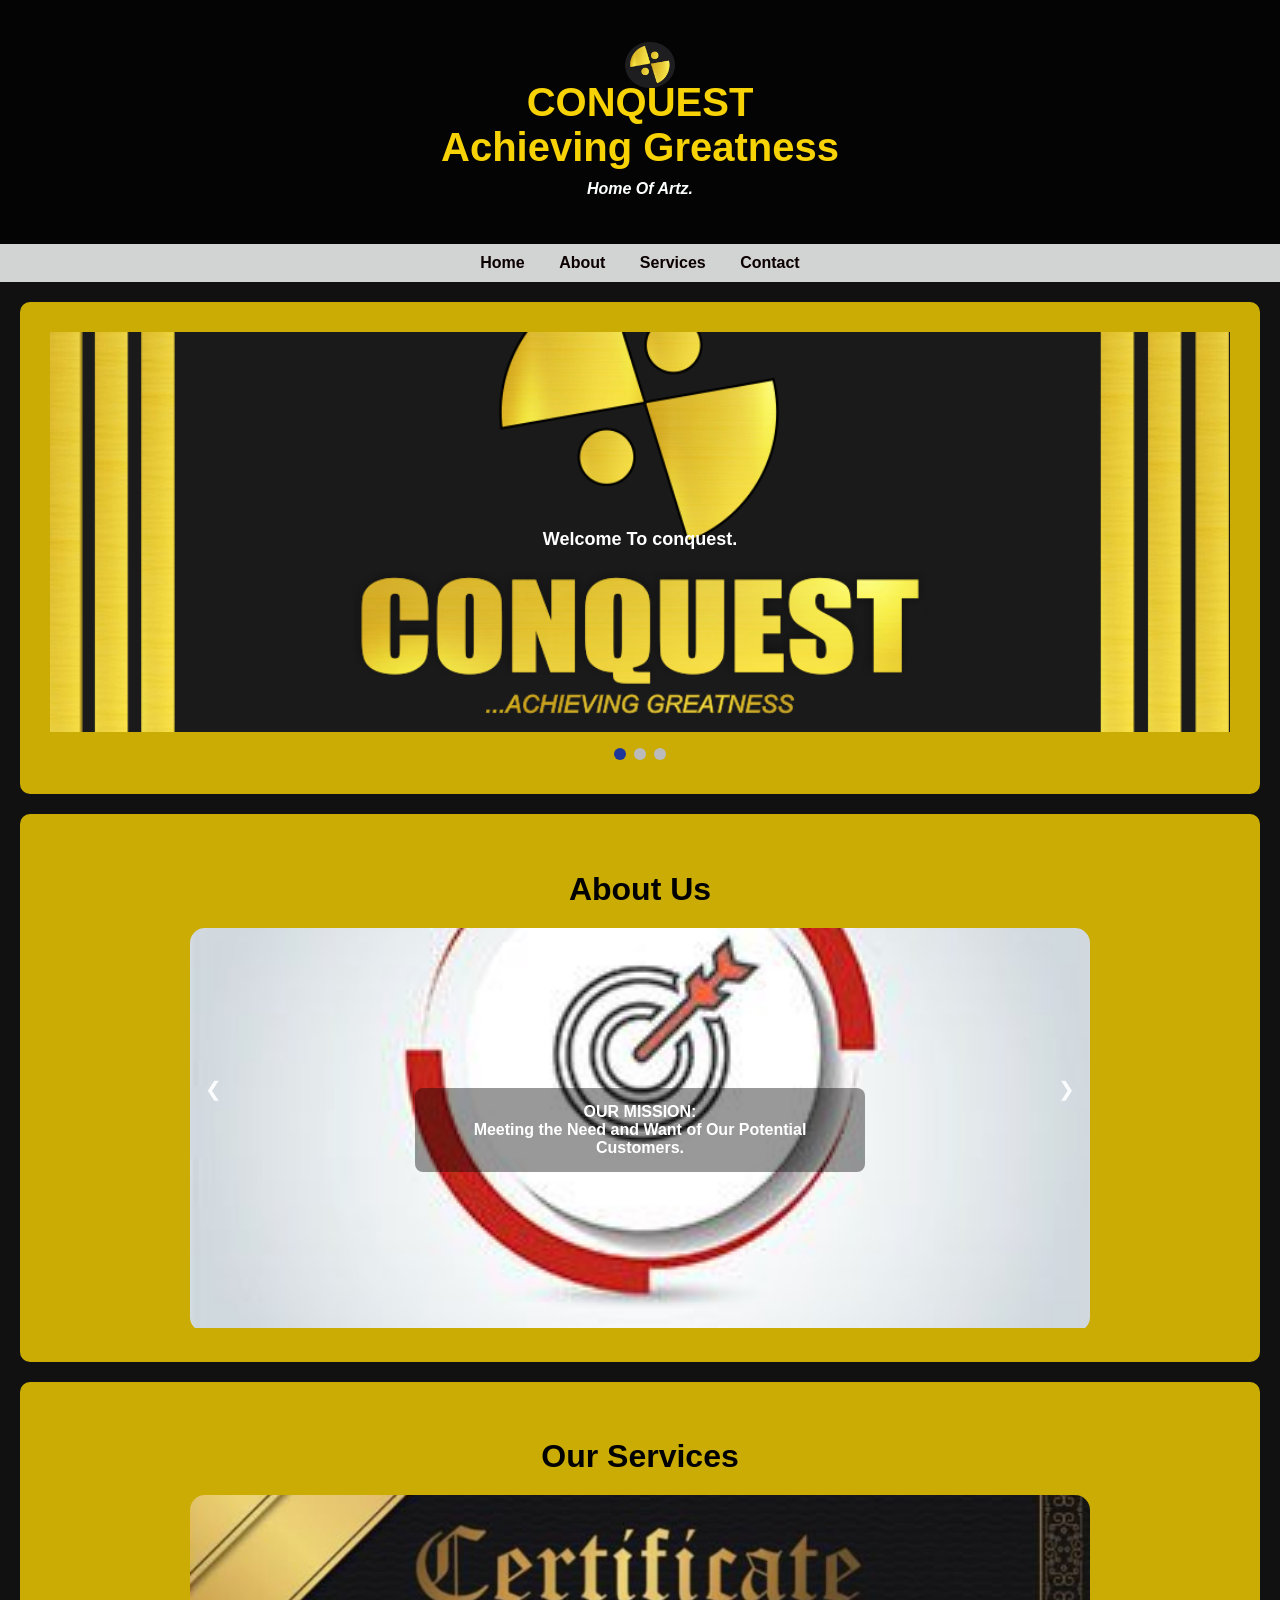
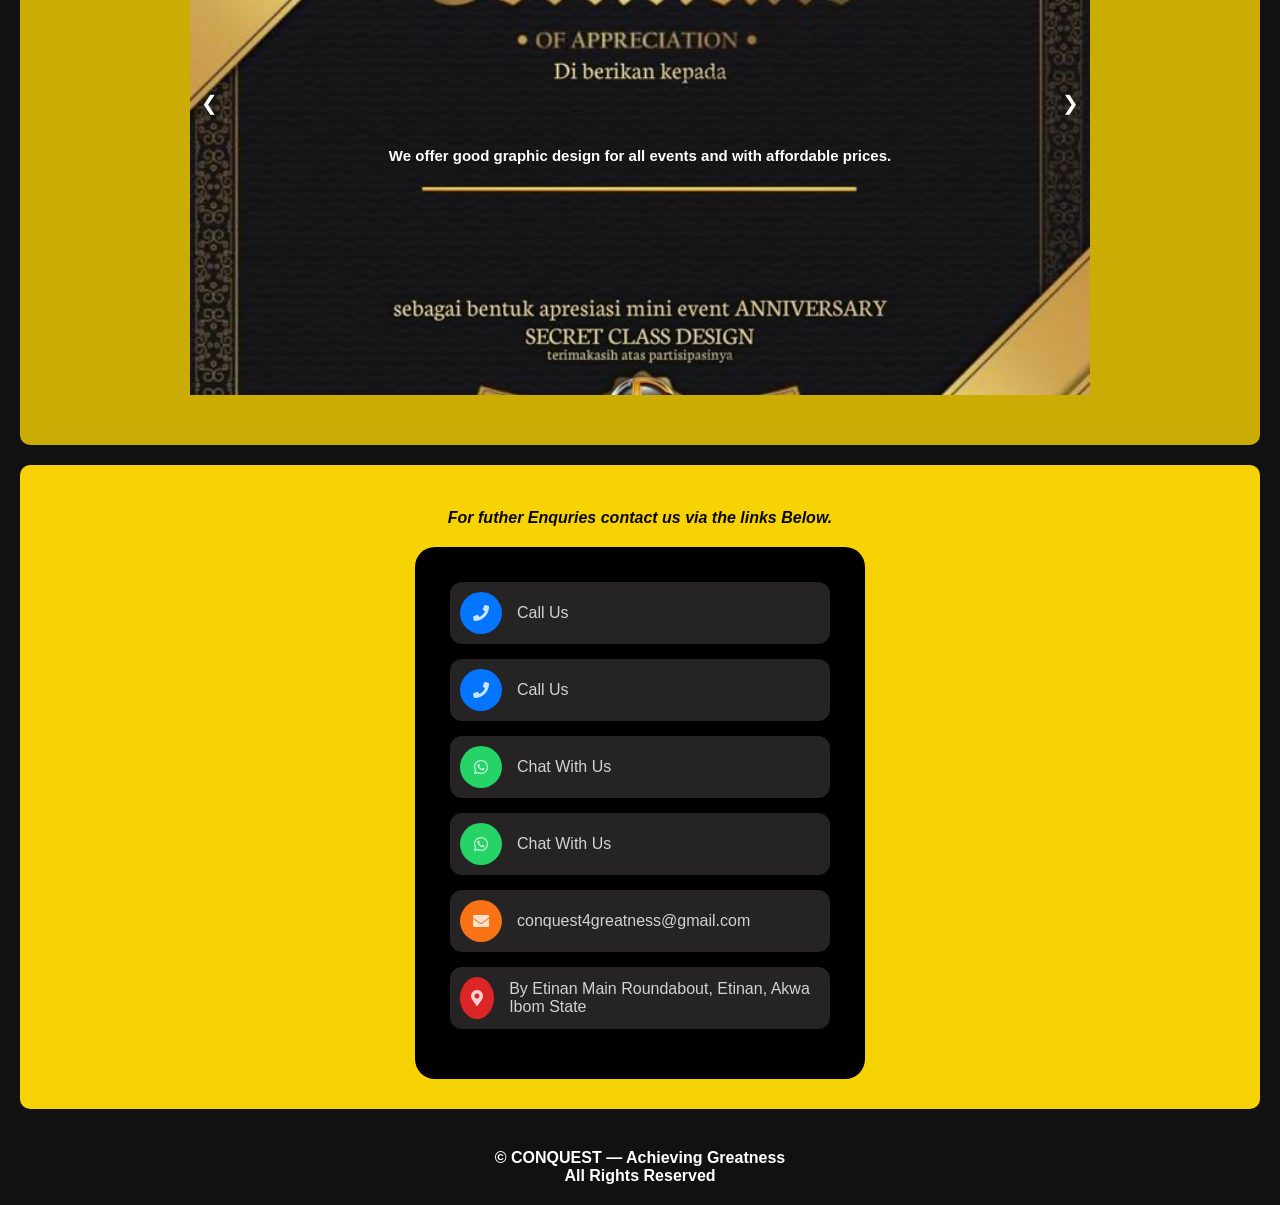
==== index.html @ d455fc23 "Add files via upload" ====
<!DOCTYPE html>
<html lang="en">
<head>
<meta charset="UTF-8">
<meta name="viewport" content="width=device-width, initial-scale=1.0">
<title>CONQUEST-Achieving Greatness</title>

<link rel="stylesheet" href="https://cdnjs.cloudflare.com/ajax/libs/font-awesome/5.15.3/css/all.min.css">

<style>
/* ===== GLOBAL ===== */
* { box-sizing: border-box; }
body {
    margin: 0;
    font-family: Arial, rounded, sans-serif;
    background-color: rgb(18, 17, 17);
    color: #ffffff;
    scroll-behavior: smooth;
    lighting-color: #fdfefe;
}

/* ===== HEADER ===== */
.header {
    background-color: #040404;
    color: rgb(247, 210, 5);
    padding: 30px 15px;
    text-align: center;
    position: relative;
}
.header h1 { font-size: 40px; font-weight: 900; margin: 0; }
.header p { font-size: medium; font-weight: 600; margin-top: 10px;font-style: italic; color: #feffff; }
.logo-link { position: relative; top: 12px; left: 10px; }
.logo { width: 50px; cursor: pointer; }

/* ===== NAV ===== */
nav {
    background-color: #fcfdfdd2;
    padding: 10px;
    text-align: center;
    position: sticky;
    top: 0;
    z-index: 999;
}
nav a {
    color: rgb(12, 1, 1);
    margin: 0 15px;
    text-decoration: none;
    font-weight: bolder;
}
nav a:hover { text-decoration: underline; }

/* ===== SECTIONS ===== */
section { padding: 30px; background: rgb(202, 172, 4); margin: 20px; border-radius: 10px; }
h2 { font-size: 32px; font-weight: 800; color: #000000; margin-bottom: 20px; text-align: center; }

/* ===== HOME SLIDER ===== */
.home-slider { position: relative; max-width: 100%; margin: 0 auto; }
.slide { display: none; position: relative; }
.slide.active { display: block; }
.slide img { width: 100%; height: 400px; object-fit: cover; }
.overlay-text {
    position: absolute;
    top: 50%;
    left: 50%;
    transform: translate(-50%, -50%);
    color: rgb(252, 248, 248);
    text-align: center;
    background: rgba(38, 37, 37, 0.472);
    padding: 15px 25px;
    border-radius: 8px;
    font-family: Arial, Helvetica, sans-serif
}
.overlay-text h2 { font-size: 36px; font-weight: 800; margin-bottom: 8px; }
.overlay-text p { font-size: 50px; font-weight: 800; margin-bottom: 8px; }
.home-dots { text-align: center; margin-top: 10px; }

/* ===== ABOUT SLIDER ===== */
.about-slider { max-width: 900px; margin: auto; overflow: hidden; border-radius: 15px; position: relative; }
.about-slide { display: none; position: relative; }
.about-slide.active { display: block; }
.about-slide img { width: 100%; height: 400px; object-fit: cover; }
.about-slide .overlay-text {
    font-size: medium;
    font-weight: 800;
    color: white;
    text-align: center;
    position: absolute;
    top: 50%;
    left: 50%;
    transform: translate(-50%, -50%);
    background: rgba(0,0,0,0.4);
    padding: 15px 25px;
    border-radius: 8px;
}   
.overlay-text h2 { font-size: 20px; font-weight: 600; margin-bottom: 8px; }
.about-prev, .about-next {
    position: absolute;
    top: 40%;
    transform: translateY(-50%);
    font-size: 20px;
    color: rgb(251, 252, 253);
    background: rgba(0, 0, 0, 0);
    padding: 5px 10px;
    border-radius: 50%;
    cursor: pointer;
    user-select: none;
}
.about-prev { left: 5px; }
.about-next { right: 5px; }

/* ===== SERVICES ===== */
.services-section { max-width: 900px; margin: auto; text-align: center; position: relative; }
.service-card { display: none; position: relative; border-radius: 15px; overflow: hidden; margin: auto; }
.service-card.active { display: block; }
.service-card img,
.service-card video { width: 100%; height: 500px; object-fit: cover; }
.service-card h3 {
    position: absolute;
    inset: 0;
    display: flex;
    align-items: center;
    justify-content: center;
    background: rgba(79, 77, 77, 0);
    color: rgb(255, 255, 255);
    font-size: 15px;
}
.service-prev, .service-next {
    position: absolute;
    top: 40%;
    transform: translateY(-50%);
    font-size: 20px;
    color: rgb(255, 255, 255);
    background: rgba(0, 0, 0, 0.011);
    padding: 5px 10px;
    border-radius: 50%;
    cursor: pointer;
}
.service-prev { left: 1px; }
.service-next { right: 1px; }
.overlay-text {
    position: absolute;
    top: 50%;
    left: 50%;
    transform: translate(-50%, -50%);
    color: rgb(255, 255, 255);
    text-align: center;
    background: rgba(83, 81, 81, 0);
    padding: 10px 10px;
    border-radius: 8px;
    font-weight: bold;
}
.overlay-text h2 { font-size: 20px; font-weight: 600; margin-bottom: 8px; }
.overlay-text p { font-size: 18px; }

/* ===== CONTACT ===== */
.contact-section { background: rgb(247, 210, 5); }
.contact-card { max-width: 450px; margin: auto; background: #000000; padding: 35px; border-radius: 20px; }
.contact-item { display: flex; align-items: center; gap: 15px; padding: 10px; margin-bottom: 15px; border-radius: 12px; background: rgba(40, 38, 38, 0.924); color: #feffffcb; text-decoration: none; transition: 0.3s; }
.contact-item i { width: 42px; height: 42px; border-radius: 50%; display: flex; align-items: center; justify-content: center; background: #0475ff; }
.contact-item.whatsapp i { background: #25d366; }
.contact-item.email i { background: #f97316; }
.contact-item.location i { background: #dc2626; }
.contact-item:hover { transform: translateY(-3px); background: rgba(255, 255, 255, 0.188); }

/* ===== FOOTER ===== */
footer { text-align: center; padding: 20px; font-weight: bold; }
</style>
</head>
<body>

<header class="header" id="top">
    <a href="#top" class="logo-link"><img src="logo.jpeg" class="logo"></a>
    <h1>CONQUEST <br> Achieving Greatness</h1>
    <p>Home Of Artz. </p>
</header>

<nav>
    <a href="#home">Home</a>
    <a href="#about">About</a>
    <a href="#services">Services</a>
    <a href="#contact">Contact</a>
</nav>

<!-- HOME -->
<section id="home">
    <div class="home-slider">
        <div class="slide active">
            <img src="home1.png">
            <div class="overlay-text"><h2></h2><p>Welcome To conquest.</p></div>
        </div>
        <div class="slide">
            <img src="home2.jpg">
            <div class="overlay-text"><h2></h2><p>A One Stop Site for Artz.</p></div>
        </div>
        <div class="slide">
            <img src="home31.jpg">
            <div class="overlay-text"><h2></h2><p>Your Satisfaction Is Our Priority.</p></div>
        </div>
        <div class="home-dots"></div>
    </div>
</section>

<!-- ABOUT -->
<section id="about">
    <h2>About Us</h2>
    <div class="about-slider">
        <div class="about-slide active"><img src="neee.jpg"><div class="overlay-text">OUR MISSION: <br>Meeting the Need and Want of Our Potential Customers.</div> </div>
        <div class="about-slide"><img src="meee.jpg"><div class="overlay-text">OUR VISION: <br> To Provide The Best Customer Service Possible And to Deliver An Unmatched Service In The Best Possible Way.</div></div>
        <div class="about-prev">&#10094;</div>
        <div class="about-next">&#10095;</div>
    </div>
</section>

<!-- SERVICES -->
<section id="services">
    <h2>Our Services</h2>
    <div class="services-section">
        <div class="service-card active"><img src="service1.jpg"><h3>We offer good graphic design for all events and with affordable prices.</h3><p></p></div>
        <div class="service-card"><img src="service2.jpg"><h3>Professional & Exceptional Picture Framing of all Sizes.</h3><p></p></div>
        <div class="service-card"><img src="service31.jpg"><h3>Quality and Top Notch Artz of various Types. </h3><p></p></div>
        <div class="service-card"><img src="about2.jpg"><h3>Good Home Design-Friendly Windows Blinds.</h3><p></p></div>
        <div class="service-card"><img src="service5.jpg"><h3>We also Offer Printing Services of Different Kinds.</h3></div>
        <div class="service-prev">&#10094;</div>
        <div class="service-next">&#10095;</div>
    </div>
</section>

<!-- CONTACT -->
<section id="contact" class="contact-section">
    <h2 style="color:rgb(10, 10, 10);font-style: italic;font-size: medium;">For futher Enquries contact us via the links Below.</h2>
    <div class="contact-card">
        <a href="tel:09131522875" class="contact-item"><i class="fas fa-phone"></i> Call Us</a>
        <a href="tel:08165174497" class="contact-item"><i class="fas fa-phone"></i> Call Us</a>
        <a href="https://wa.me/2347044505593" class="contact-item whatsapp"><i class="fab fa-whatsapp"></i> Chat With Us</a>
        <a href="https://wa.me/2349034731765" class="contact-item whatsapp"><i class="fab fa-whatsapp"></i> Chat With Us</a>
        <a href="mailto:conquest4greatness@gmail.com" class="contact-item email"><i class="fas fa-envelope"></i> conquest4greatness@gmail.com</a>
        <div class="contact-item location"><i class="fas fa-map-marker-alt"></i> By Etinan Main Roundabout, Etinan, Akwa Ibom State</div>
    </div>
</section>

<footer>
    &copy; CONQUEST — Achieving Greatness<br> All Rights Reserved </br>
</footer>

<script>
/* ===== HOME SLIDER ===== */
let homeIndex = 0;
const homeSlides = document.querySelectorAll(".home-slider .slide");
const homeDotsBox = document.querySelector(".home-dots");

homeSlides.forEach((_, i) => {
    const dot = document.createElement("span");
    dot.style.height = "12px";
    dot.style.width = "12px";
    dot.style.margin = "0 4px";
    dot.style.background = "#bbb";
    dot.style.borderRadius = "50%";
    dot.style.display = "inline-block";
    dot.style.cursor = "pointer";
    dot.onclick = () => showHomeSlide(i);
    homeDotsBox.appendChild(dot);
});

const homeDots = homeDotsBox.children;

function showHomeSlide(i) {
    homeSlides.forEach(s => s.classList.remove("active"));
    [...homeDots].forEach(d => d.style.background = "#bbb");
    homeSlides[i].classList.add("active");
    homeDots[i].style.background = "#1e3799";
    homeIndex = i;
}
function autoHomeSlide() { homeIndex = (homeIndex + 1) % homeSlides.length; showHomeSlide(homeIndex); }
setInterval(autoHomeSlide, 5000);
showHomeSlide(0);

/* ===== ABOUT SLIDER ===== */
let aboutIndex = 0;
const aboutSlides = document.querySelectorAll(".about-slide");
function showAboutSlide(i) {
    aboutSlides.forEach(slide => slide.classList.remove("active"));
    aboutSlides[i].classList.add("active");
    aboutIndex = i;
}
document.querySelector(".about-prev").onclick = () => showAboutSlide((aboutIndex - 1 + aboutSlides.length) % aboutSlides.length);
document.querySelector(".about-next").onclick = () => showAboutSlide((aboutIndex + 1) % aboutSlides.length);

/* ===== SERVICES MANUAL CAROUSEL ===== */
let serviceIndex = 0;
const services = document.querySelectorAll(".service-card");
function showService(i) {
    services.forEach(s => s.classList.remove("active"));
    services[i].classList.add("active");
    serviceIndex = i;
}
document.querySelector(".service-prev").onclick = () => showService((serviceIndex - 1 + services.length) % services.length);
document.querySelector(".service-next").onclick = () => showService((serviceIndex + 1) % services.length);
</script>

</body>
</html>
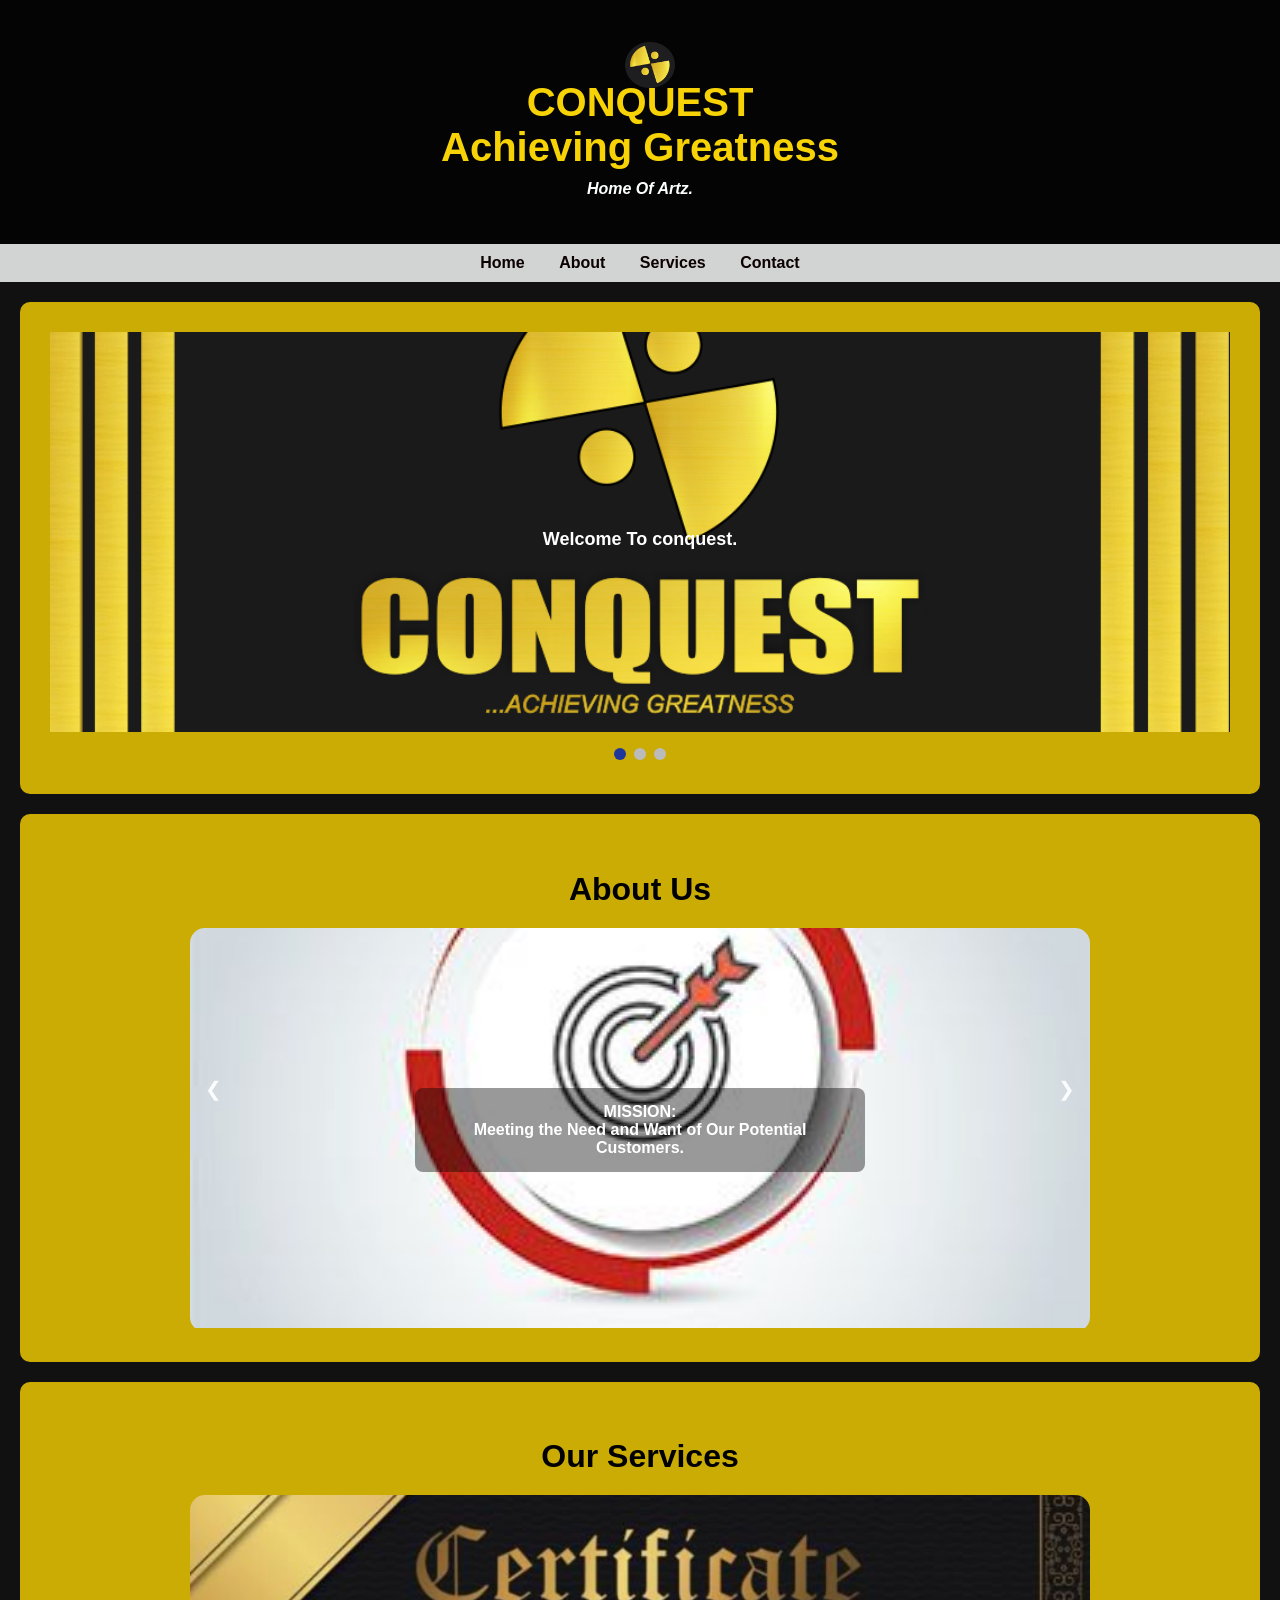
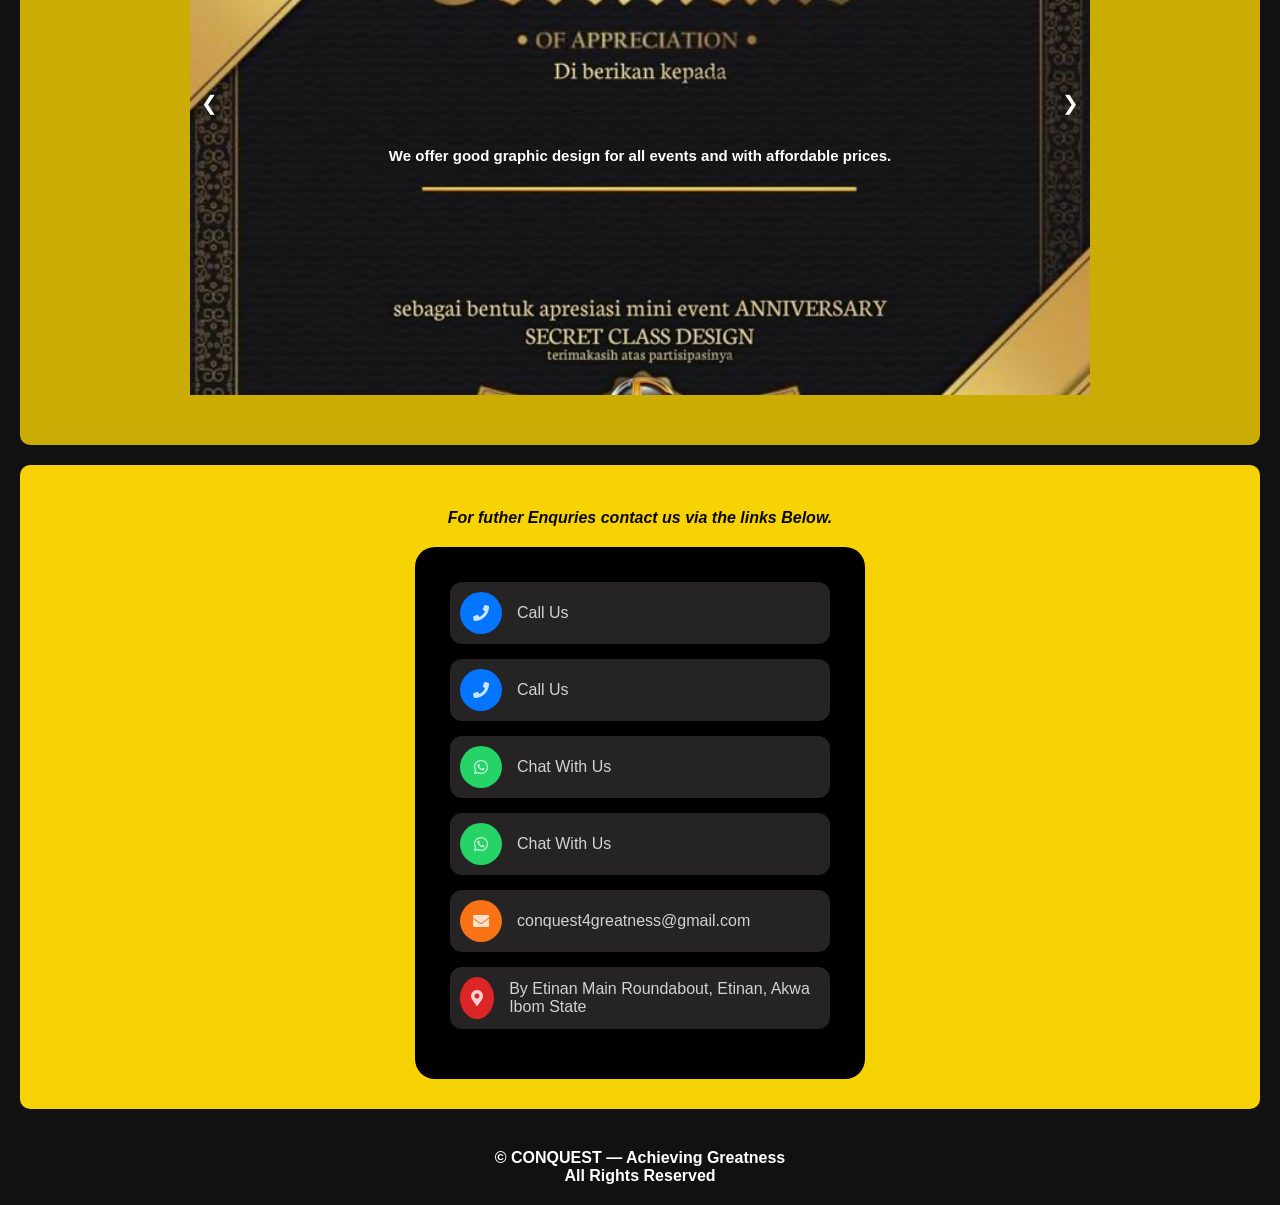
==== commit 1dcdd3e1: "Add files via upload" ====
--- a/index.html
+++ b/index.html
@@ -3,7 +3,9 @@
 <head>
 <meta charset="UTF-8">
 <meta name="viewport" content="width=device-width, initial-scale=1.0">
-<title>CONQUEST-Achieving Greatness</title>
+<title>CONQUEST Artz & Design – Graphic Design, Printing & Framing in Etinan</title>
+<meta name="description" content="CONQUEST – Achieving Greatness is a creative art and design brand in Etinan, Akwa Ibom State, offering graphic design, printing, picture framing, artz and window blinds services.">
+<meta name="keywords" content="Conquest Artz, graphic design Etinan, printing services Akwa Ibom, picture framing Nigeria, art design Etinan ">
 
 <link rel="stylesheet" href="https://cdnjs.cloudflare.com/ajax/libs/font-awesome/5.15.3/css/all.min.css">
 
@@ -170,7 +172,7 @@
 
 <header class="header" id="top">
     <a href="#top" class="logo-link"><img src="logo.jpeg" class="logo"></a>
-    <h1>CONQUEST <br> Achieving Greatness</h1>
+    <h1>CONQUEST<br>Achieving Greatness </br></h1>
     <p>Home Of Artz. </p>
 </header>
 
@@ -185,15 +187,15 @@
 <section id="home">
     <div class="home-slider">
         <div class="slide active">
-            <img src="home1.png">
+            <img src="home1.png" alt="Welcome To Conquest">
             <div class="overlay-text"><h2></h2><p>Welcome To conquest.</p></div>
         </div>
         <div class="slide">
-            <img src="home2.jpg">
+            <img src="home2.jpg" alt="Conquest Artz in Etinan, Akwa ibom State">
             <div class="overlay-text"><h2></h2><p>A One Stop Site for Artz.</p></div>
         </div>
         <div class="slide">
-            <img src="home31.jpg">
+            <img src="home31.jpg" alt="Home of Exceptionalism And Perfectionalism">
             <div class="overlay-text"><h2></h2><p>Your Satisfaction Is Our Priority.</p></div>
         </div>
         <div class="home-dots"></div>
@@ -204,8 +206,8 @@
 <section id="about">
     <h2>About Us</h2>
     <div class="about-slider">
-        <div class="about-slide active"><img src="neee.jpg"><div class="overlay-text">OUR MISSION: <br>Meeting the Need and Want of Our Potential Customers.</div> </div>
-        <div class="about-slide"><img src="meee.jpg"><div class="overlay-text">OUR VISION: <br> To Provide The Best Customer Service Possible And to Deliver An Unmatched Service In The Best Possible Way.</div></div>
+        <div class="about-slide active"><img src="neee.jpg" alt="Our MISSION"><div class="overlay-text">MISSION: <br>Meeting the Need and Want of Our Potential Customers.</div> </div>
+        <div class="about-slide"><img src="meee.jpg" alt="Our VISION"><div class="overlay-text">VISION: <br> To Provide The Best Customer Service Possible And to Deliver An Unmatched Service In The Best Possible Way.</div></div>
         <div class="about-prev">&#10094;</div>
         <div class="about-next">&#10095;</div>
     </div>
@@ -215,11 +217,11 @@
 <section id="services">
     <h2>Our Services</h2>
     <div class="services-section">
-        <div class="service-card active"><img src="service1.jpg"><h3>We offer good graphic design for all events and with affordable prices.</h3><p></p></div>
-        <div class="service-card"><img src="service2.jpg"><h3>Professional & Exceptional Picture Framing of all Sizes.</h3><p></p></div>
-        <div class="service-card"><img src="service31.jpg"><h3>Quality and Top Notch Artz of various Types. </h3><p></p></div>
-        <div class="service-card"><img src="about2.jpg"><h3>Good Home Design-Friendly Windows Blinds.</h3><p></p></div>
-        <div class="service-card"><img src="service5.jpg"><h3>We also Offer Printing Services of Different Kinds.</h3></div>
+        <div class="service-card active"><img src="service1.jpg" alt="Graphic Design of High Class"><h3>We offer good graphic design for all events and with affordable prices.</h3><p></p></div>
+        <div class="service-card"><img src="service2.jpg" alt="Quality Picture Framing"><h3>Professional & Exceptional Picture Framing of all Sizes.</h3><p></p></div>
+        <div class="service-card"><img src="service31.jpg" alt="Artz of Various Types"><h3>Quality and Top Notch Artz of various Types. </h3><p></p></div>
+        <div class="service-card"><img src="about2.jpg" alt="Good Window Blinds Design"><h3>Good Home Design-Friendly Windows Blinds.</h3><p></p></div>
+        <div class="service-card"><img src="service5.jpg" alt="Various Printing Services"><h3>We also Offer Printing Services of Different Kinds.</h3></div>
         <div class="service-prev">&#10094;</div>
         <div class="service-next">&#10095;</div>
     </div>
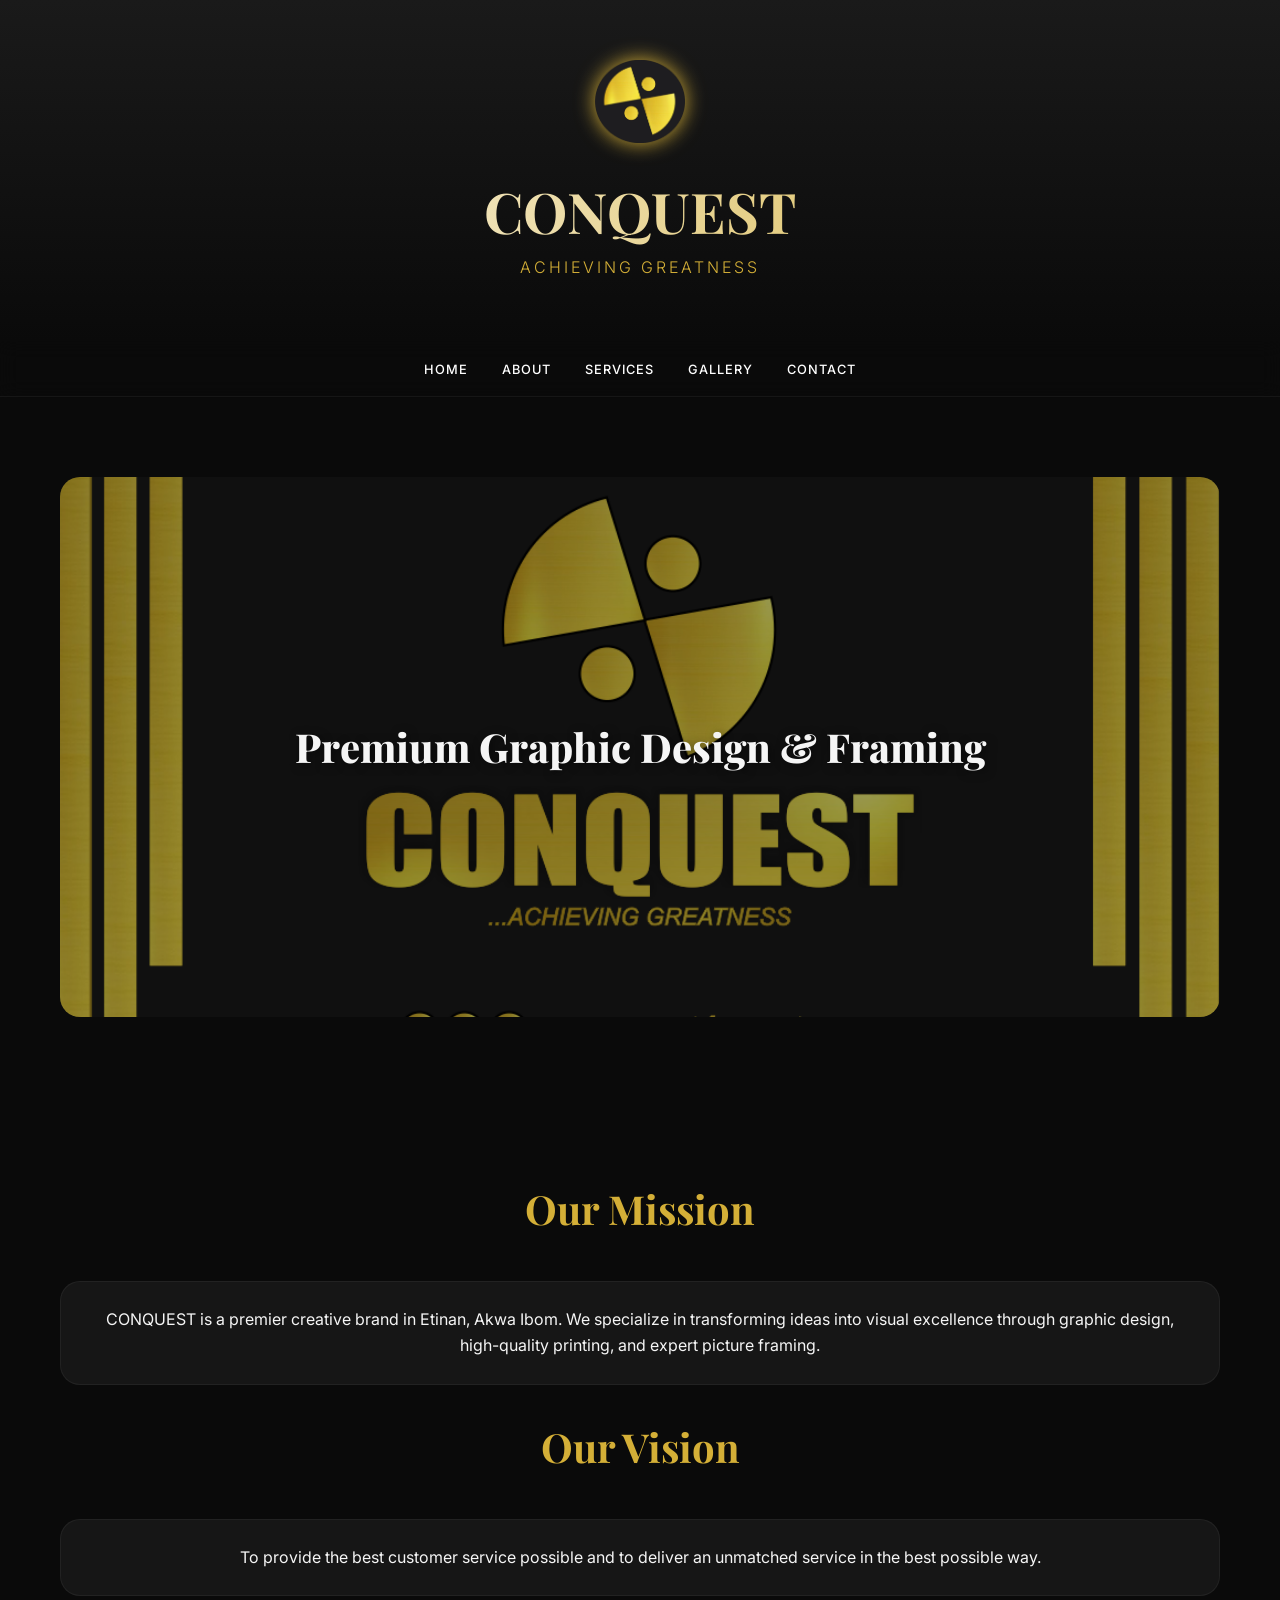
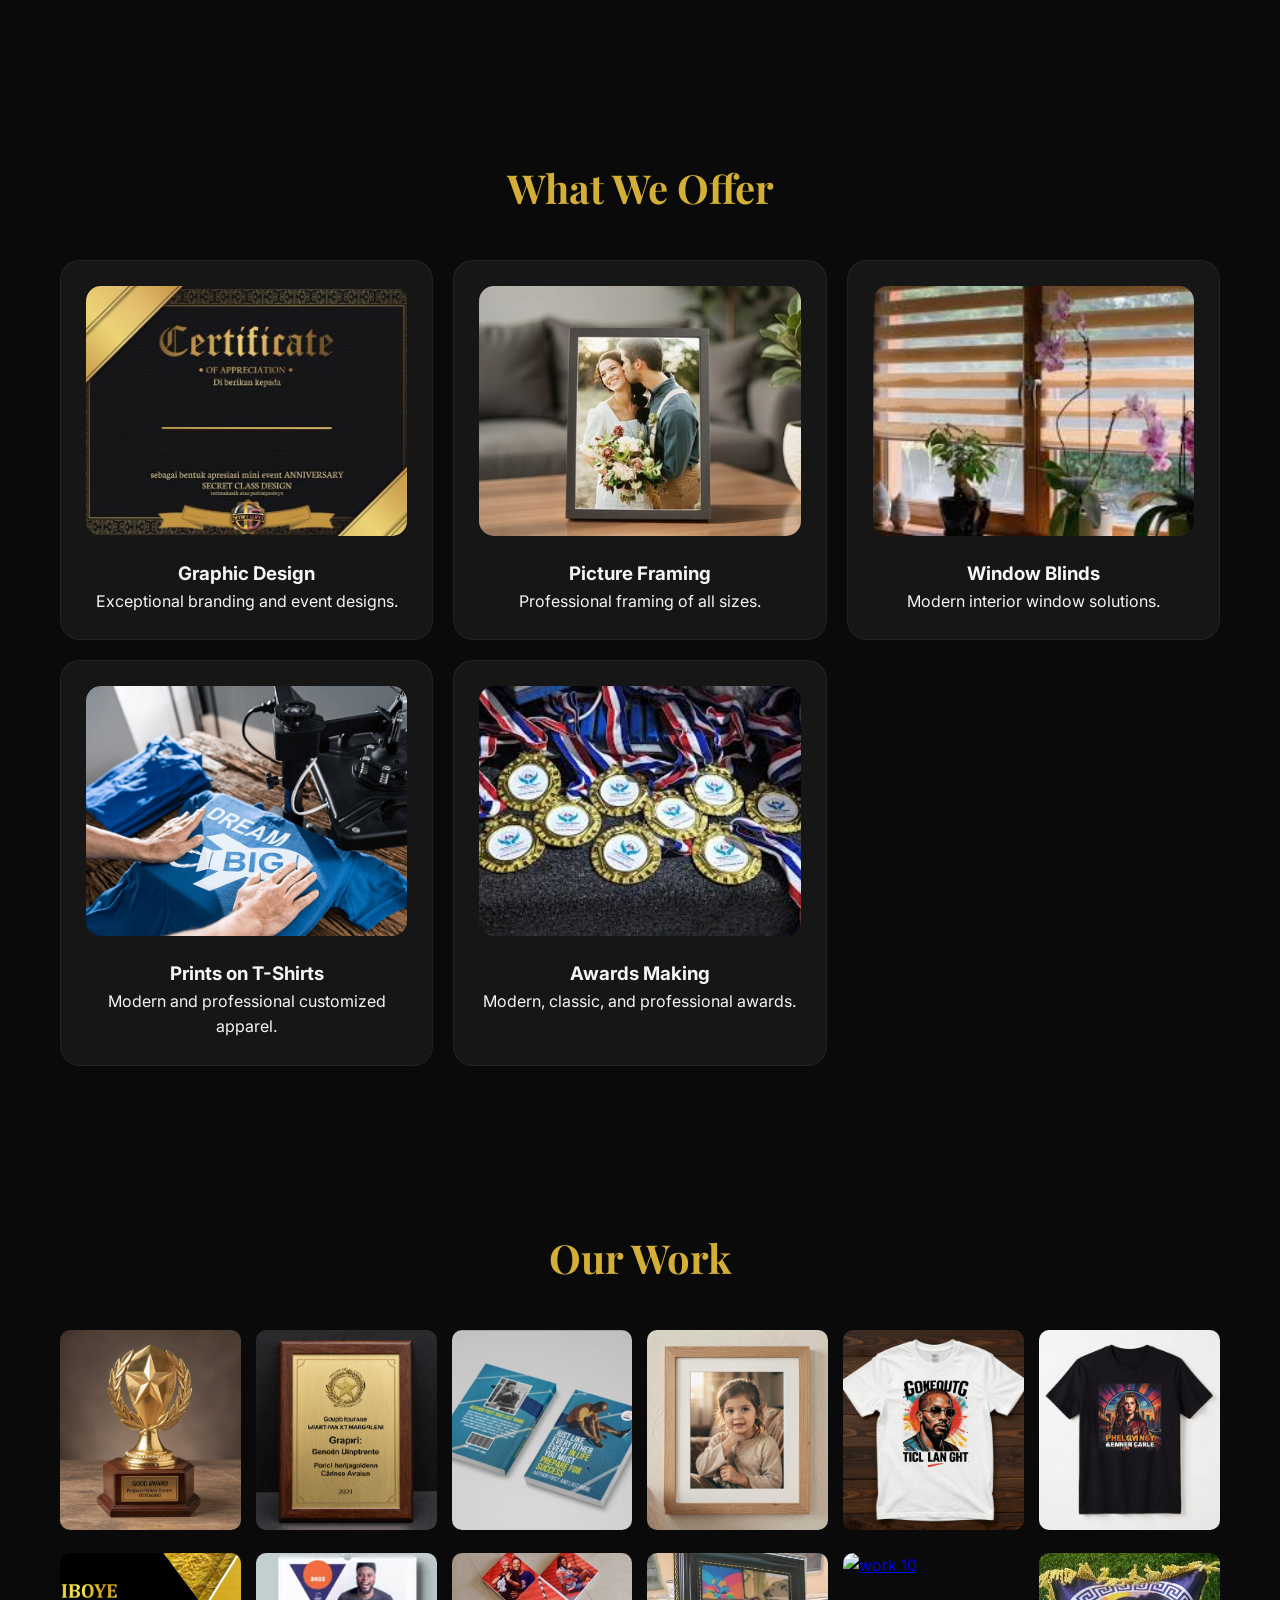
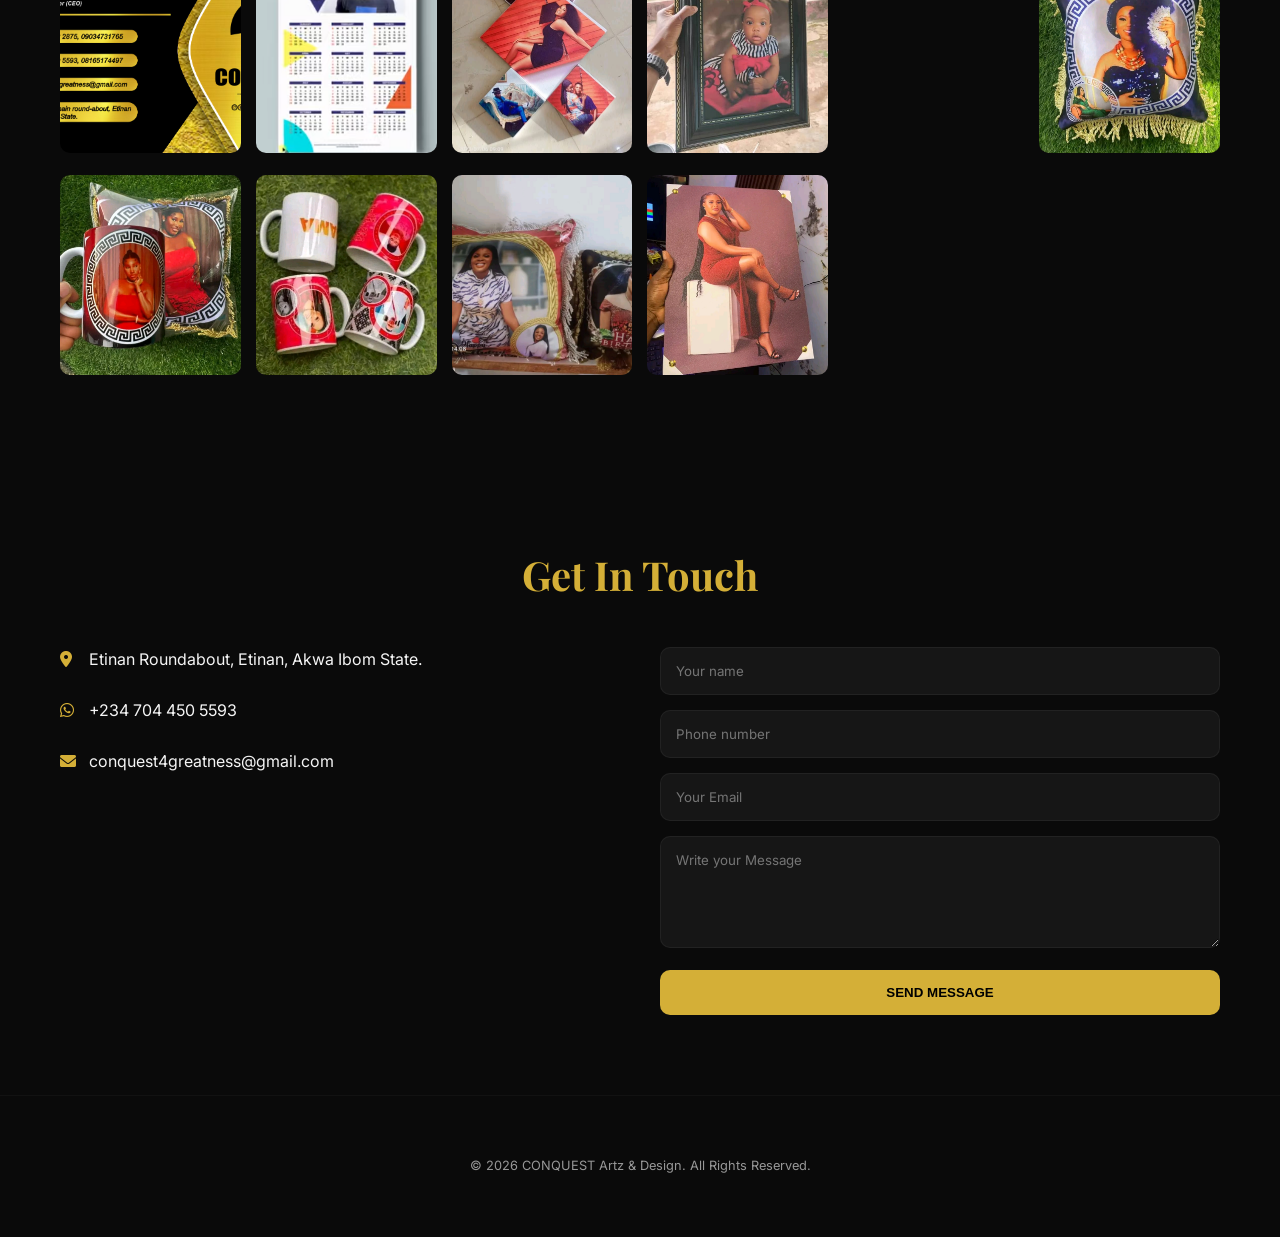
==== commit d3a508b4: "Add files via upload" ====
--- a/index.html
+++ b/index.html
@@ -1,303 +1,235 @@
 <!DOCTYPE html>
 <html lang="en">
 <head>
-<meta charset="UTF-8">
-<meta name="viewport" content="width=device-width, initial-scale=1.0">
-<title>CONQUEST Artz & Design – Graphic Design, Printing & Framing in Etinan</title>
-<meta name="description" content="CONQUEST – Achieving Greatness is a creative art and design brand in Etinan, Akwa Ibom State, offering graphic design, printing, picture framing, artz and window blinds services.">
-<meta name="keywords" content="Conquest Artz, graphic design Etinan, printing services Akwa Ibom, picture framing Nigeria, art design Etinan ">
-
-<link rel="stylesheet" href="https://cdnjs.cloudflare.com/ajax/libs/font-awesome/5.15.3/css/all.min.css">
-
-<style>
-/* ===== GLOBAL ===== */
-* { box-sizing: border-box; }
-body {
-    margin: 0;
-    font-family: Arial, rounded, sans-serif;
-    background-color: rgb(18, 17, 17);
-    color: #ffffff;
-    scroll-behavior: smooth;
-    lighting-color: #fdfefe;
-}
-
-/* ===== HEADER ===== */
-.header {
-    background-color: #040404;
-    color: rgb(247, 210, 5);
-    padding: 30px 15px;
-    text-align: center;
-    position: relative;
-}
-.header h1 { font-size: 40px; font-weight: 900; margin: 0; }
-.header p { font-size: medium; font-weight: 600; margin-top: 10px;font-style: italic; color: #feffff; }
-.logo-link { position: relative; top: 12px; left: 10px; }
-.logo { width: 50px; cursor: pointer; }
-
-/* ===== NAV ===== */
-nav {
-    background-color: #fcfdfdd2;
-    padding: 10px;
-    text-align: center;
-    position: sticky;
-    top: 0;
-    z-index: 999;
-}
-nav a {
-    color: rgb(12, 1, 1);
-    margin: 0 15px;
-    text-decoration: none;
-    font-weight: bolder;
-}
-nav a:hover { text-decoration: underline; }
-
-/* ===== SECTIONS ===== */
-section { padding: 30px; background: rgb(202, 172, 4); margin: 20px; border-radius: 10px; }
-h2 { font-size: 32px; font-weight: 800; color: #000000; margin-bottom: 20px; text-align: center; }
-
-/* ===== HOME SLIDER ===== */
-.home-slider { position: relative; max-width: 100%; margin: 0 auto; }
-.slide { display: none; position: relative; }
-.slide.active { display: block; }
-.slide img { width: 100%; height: 400px; object-fit: cover; }
-.overlay-text {
-    position: absolute;
-    top: 50%;
-    left: 50%;
-    transform: translate(-50%, -50%);
-    color: rgb(252, 248, 248);
-    text-align: center;
-    background: rgba(38, 37, 37, 0.472);
-    padding: 15px 25px;
-    border-radius: 8px;
-    font-family: Arial, Helvetica, sans-serif
-}
-.overlay-text h2 { font-size: 36px; font-weight: 800; margin-bottom: 8px; }
-.overlay-text p { font-size: 50px; font-weight: 800; margin-bottom: 8px; }
-.home-dots { text-align: center; margin-top: 10px; }
-
-/* ===== ABOUT SLIDER ===== */
-.about-slider { max-width: 900px; margin: auto; overflow: hidden; border-radius: 15px; position: relative; }
-.about-slide { display: none; position: relative; }
-.about-slide.active { display: block; }
-.about-slide img { width: 100%; height: 400px; object-fit: cover; }
-.about-slide .overlay-text {
-    font-size: medium;
-    font-weight: 800;
-    color: white;
-    text-align: center;
-    position: absolute;
-    top: 50%;
-    left: 50%;
-    transform: translate(-50%, -50%);
-    background: rgba(0,0,0,0.4);
-    padding: 15px 25px;
-    border-radius: 8px;
-}   
-.overlay-text h2 { font-size: 20px; font-weight: 600; margin-bottom: 8px; }
-.about-prev, .about-next {
-    position: absolute;
-    top: 40%;
-    transform: translateY(-50%);
-    font-size: 20px;
-    color: rgb(251, 252, 253);
-    background: rgba(0, 0, 0, 0);
-    padding: 5px 10px;
-    border-radius: 50%;
-    cursor: pointer;
-    user-select: none;
-}
-.about-prev { left: 5px; }
-.about-next { right: 5px; }
-
-/* ===== SERVICES ===== */
-.services-section { max-width: 900px; margin: auto; text-align: center; position: relative; }
-.service-card { display: none; position: relative; border-radius: 15px; overflow: hidden; margin: auto; }
-.service-card.active { display: block; }
-.service-card img,
-.service-card video { width: 100%; height: 500px; object-fit: cover; }
-.service-card h3 {
-    position: absolute;
-    inset: 0;
-    display: flex;
-    align-items: center;
-    justify-content: center;
-    background: rgba(79, 77, 77, 0);
-    color: rgb(255, 255, 255);
-    font-size: 15px;
-}
-.service-prev, .service-next {
-    position: absolute;
-    top: 40%;
-    transform: translateY(-50%);
-    font-size: 20px;
-    color: rgb(255, 255, 255);
-    background: rgba(0, 0, 0, 0.011);
-    padding: 5px 10px;
-    border-radius: 50%;
-    cursor: pointer;
-}
-.service-prev { left: 1px; }
-.service-next { right: 1px; }
-.overlay-text {
-    position: absolute;
-    top: 50%;
-    left: 50%;
-    transform: translate(-50%, -50%);
-    color: rgb(255, 255, 255);
-    text-align: center;
-    background: rgba(83, 81, 81, 0);
-    padding: 10px 10px;
-    border-radius: 8px;
-    font-weight: bold;
-}
-.overlay-text h2 { font-size: 20px; font-weight: 600; margin-bottom: 8px; }
-.overlay-text p { font-size: 18px; }
-
-/* ===== CONTACT ===== */
-.contact-section { background: rgb(247, 210, 5); }
-.contact-card { max-width: 450px; margin: auto; background: #000000; padding: 35px; border-radius: 20px; }
-.contact-item { display: flex; align-items: center; gap: 15px; padding: 10px; margin-bottom: 15px; border-radius: 12px; background: rgba(40, 38, 38, 0.924); color: #feffffcb; text-decoration: none; transition: 0.3s; }
-.contact-item i { width: 42px; height: 42px; border-radius: 50%; display: flex; align-items: center; justify-content: center; background: #0475ff; }
-.contact-item.whatsapp i { background: #25d366; }
-.contact-item.email i { background: #f97316; }
-.contact-item.location i { background: #dc2626; }
-.contact-item:hover { transform: translateY(-3px); background: rgba(255, 255, 255, 0.188); }
-
-/* ===== FOOTER ===== */
-footer { text-align: center; padding: 20px; font-weight: bold; }
-</style>
+    <meta charset="UTF-8">
+    <meta name="viewport" content="width=device-width, initial-scale=1.0">
+    <title>CONQUEST Artz & Design | Creative Brand In Etinan</title>
+    <link rel="icon" href="/favicon.png" sizes="32x32">
+    <link rel="icon" href="/favicon.png" sizes="192x192">
+    <link rel="apple-touch-icon" href="/favicon.png">
+    <meta name="description" content="CONQUEST – Achieving Greatness is a creative art brand in Etinan, Akwa Ibom State, offering graphic design, printing, picture framing, artz and window blinds services.">
+    <meta name="keywords" content="Conquest Artz, graphic design Etinan, printing services Akwa Ibom, picture framing Nigeria">
+    <link href="https://fonts.googleapis.com/css2?family=Inter:wght@300;400;700;900&family=Playfair+Display:ital,wght@0,700;1,700&display=swap" rel="stylesheet">
+    <link rel="stylesheet" href="https://cdnjs.cloudflare.com/ajax/libs/font-awesome/6.0.0/css/all.min.css">
+    <link rel="stylesheet" href="https://cdnjs.cloudflare.com/ajax/libs/lightbox2/2.11.3/css/lightbox.min.css">
+    <keywords Conquest Art in Etinan, Etinan best design, awards in etinan, Good graphics in akwa ibom>
+    <style>
+        :root {
+            --gold: #D4AF37;
+            --dark: #0a0a0a;
+            --glass: rgba(255, 255, 255, 0.05);
+            --text: #f5f5f5;
+        }
+
+        * { box-sizing: border-box; margin: 0; padding: 0; }
+        html { scroll-behavior: smooth; }
+        body { font-family: 'Inter', sans-serif; background: var(--dark); color: var(--text); line-height: 1.6; overflow-x: hidden; }
+
+        /* Header & Nav */
+        header { padding: 60px 20px; text-align: center; background: linear-gradient(#1a1a1a, #0a0a0a); }
+        .logo { width: 90px; filter: drop-shadow(0 0 10px var(--gold)); margin-bottom: 15px; }
+        h1 { font-family: 'Playfair Display', serif; font-size: clamp(2.5rem, 8vw, 3.5rem); background: linear-gradient(to right, #fff, var(--gold)); -webkit-background-clip: text; -webkit-text-fill-color: transparent; }
+        
+        nav { background: rgba(10, 10, 10, 0.9); backdrop-filter: blur(10px); padding: 15px; text-align: center; position: sticky; top: 0; z-index: 1000; border-bottom: 1px solid var(--glass); }
+        nav a { color: #fff; margin: 0 15px; text-decoration: none; font-weight: 500; text-transform: uppercase; font-size: 0.8rem; letter-spacing: 1px; }
+        nav a:hover { color: var(--gold); }
+
+        /* Sections */
+        section { padding: 80px 20px; max-width: 1200px; margin: 0 auto; }
+        h2 { font-family: 'Playfair Display', serif; font-size: 2.5rem; text-align: center; margin-bottom: 40px; color: var(--gold); }
+
+        /* Hero Slider */
+        .slider { position: relative; height: 60vh; border-radius: 20px; overflow: hidden; background: #111; }
+        .slide { display: none; height: 100%; position: relative; }
+        .slide.active { display: block; animation: fadeIn 0.8s ease; }
+        .slide img { width: 100%; height: 100%; object-fit: cover; filter: brightness(0.6); }
+        .slide-text { position: absolute; inset: 0; display: flex; align-items: center; justify-content: center; text-align: center; padding: 20px; }
+        .slide-text p { font-size: clamp(1.5rem, 5vw, 2.5rem); font-weight: 800; font-family: 'Playfair Display'; text-shadow: 2px 2px 10px rgba(0,0,0,0.5); }
+
+        /* Services Grid */
+        .grid { display: grid; grid-template-columns: repeat(auto-fit, minmax(280px, 1fr)); gap: 20px; }
+        .card { background: var(--glass); border: 1px solid var(--glass); border-radius: 20px; padding: 25px; text-align: center; transition: 0.4s; }
+        .card:hover { border-color: var(--gold); transform: translateY(-10px); background: rgba(212, 175, 55, 0.05); }
+        .card img { width: 100%; height: 250px; object-fit: cover; border-radius: 15px; margin-bottom: 15px; }
+
+        /* Gallery */
+        .gallery { display: grid; grid-template-columns: repeat(auto-fit, minmax(180px, 1fr)); gap: 15px; }
+        .gallery img { width: 100%; height: 200px; object-fit: cover; border-radius: 10px; cursor: pointer; transition: 0.3s; }
+        .gallery img:hover { transform: scale(1.05); filter: brightness(0.8); }
+
+        /* Contact Form */
+        .contact-container { display: grid; grid-template-columns: repeat(auto-fit, minmax(300px, 1fr)); gap: 40px; }
+        .contact-form input, .contact-form textarea { width: 100%; padding: 15px; margin-bottom: 15px; background: var(--glass); border: 1px solid var(--glass); color: #fff; border-radius: 10px; font-family: inherit; }
+        .btn { background: var(--gold); color: #000; padding: 15px 30px; border: none; border-radius: 10px; font-weight: bold; cursor: pointer; width: 100%; text-transform: uppercase; transition: 0.3s; }
+        .btn:hover { background: #fff; }
+
+        /* Reveal Animation */
+        .reveal { opacity: 0; transform: translateY(30px); transition: all 0.8s ease-out; }
+        .reveal.active { opacity: 1; transform: translateY(0); }
+
+        @keyframes fadeIn { from { opacity: 0; } to { opacity: 1; } }
+
+        footer { text-align: center; padding: 60px 20px; border-top: 1px solid var(--glass); opacity: 0.6; font-size: 0.8rem; }
+
+        @media (max-width: 768px) { h1 { font-size: 2.2rem; } }
+    </style>
 </head>
 <body>
 
-<header class="header" id="top">
-    <a href="#top" class="logo-link"><img src="logo.jpeg" class="logo"></a>
-    <h1>CONQUEST<br>Achieving Greatness </br></h1>
-    <p>Home Of Artz. </p>
+<header>
+    <img src="logo.jpeg" class="logo" alt="Conquest">
+    <h1>CONQUEST</h1>
+    <p style="color: var(--gold); letter-spacing: 3px; font-weight: 300;">ACHIEVING GREATNESS</p>
 </header>
 
 <nav>
     <a href="#home">Home</a>
     <a href="#about">About</a>
     <a href="#services">Services</a>
+    <a href="#gallery">Gallery</a>
     <a href="#contact">Contact</a>
 </nav>
 
-<!-- HOME -->
-<section id="home">
-    <div class="home-slider">
+<section id="home" class="reveal">
+    <div class="slider" id="mainSlider">
         <div class="slide active">
-            <img src="home1.png" alt="Welcome To Conquest">
-            <div class="overlay-text"><h2></h2><p>Welcome To conquest.</p></div>
+            <img src="home1.png" alt="Slide 1">
+            <div class="slide-text"><p>Premium Graphic Design & Framing</p></div>
         </div>
         <div class="slide">
-            <img src="home2.jpg" alt="Conquest Artz in Etinan, Akwa ibom State">
-            <div class="overlay-text"><h2></h2><p>A One Stop Site for Artz.</p></div>
+            <img src="home.png" alt="Slide 2">
+            <div class="slide-text"><p>Your Vision, Our Masterpiece</p></div>
         </div>
         <div class="slide">
-            <img src="home31.jpg" alt="Home of Exceptionalism And Perfectionalism">
-            <div class="overlay-text"><h2></h2><p>Your Satisfaction Is Our Priority.</p></div>
-        </div>
-        <div class="home-dots"></div>
-    </div>
-</section>
-
-<!-- ABOUT -->
-<section id="about">
-    <h2>About Us</h2>
-    <div class="about-slider">
-        <div class="about-slide active"><img src="neee.jpg" alt="Our MISSION"><div class="overlay-text">MISSION: <br>Meeting the Need and Want of Our Potential Customers.</div> </div>
-        <div class="about-slide"><img src="meee.jpg" alt="Our VISION"><div class="overlay-text">VISION: <br> To Provide The Best Customer Service Possible And to Deliver An Unmatched Service In The Best Possible Way.</div></div>
-        <div class="about-prev">&#10094;</div>
-        <div class="about-next">&#10095;</div>
-    </div>
-</section>
-
-<!-- SERVICES -->
-<section id="services">
-    <h2>Our Services</h2>
-    <div class="services-section">
-        <div class="service-card active"><img src="service1.jpg" alt="Graphic Design of High Class"><h3>We offer good graphic design for all events and with affordable prices.</h3><p></p></div>
-        <div class="service-card"><img src="service2.jpg" alt="Quality Picture Framing"><h3>Professional & Exceptional Picture Framing of all Sizes.</h3><p></p></div>
-        <div class="service-card"><img src="service31.jpg" alt="Artz of Various Types"><h3>Quality and Top Notch Artz of various Types. </h3><p></p></div>
-        <div class="service-card"><img src="about2.jpg" alt="Good Window Blinds Design"><h3>Good Home Design-Friendly Windows Blinds.</h3><p></p></div>
-        <div class="service-card"><img src="service5.jpg" alt="Various Printing Services"><h3>We also Offer Printing Services of Different Kinds.</h3></div>
-        <div class="service-prev">&#10094;</div>
-        <div class="service-next">&#10095;</div>
-    </div>
-</section>
-
-<!-- CONTACT -->
-<section id="contact" class="contact-section">
-    <h2 style="color:rgb(10, 10, 10);font-style: italic;font-size: medium;">For futher Enquries contact us via the links Below.</h2>
-    <div class="contact-card">
-        <a href="tel:09131522875" class="contact-item"><i class="fas fa-phone"></i> Call Us</a>
-        <a href="tel:08165174497" class="contact-item"><i class="fas fa-phone"></i> Call Us</a>
-        <a href="https://wa.me/2347044505593" class="contact-item whatsapp"><i class="fab fa-whatsapp"></i> Chat With Us</a>
-        <a href="https://wa.me/2349034731765" class="contact-item whatsapp"><i class="fab fa-whatsapp"></i> Chat With Us</a>
-        <a href="mailto:conquest4greatness@gmail.com" class="contact-item email"><i class="fas fa-envelope"></i> conquest4greatness@gmail.com</a>
-        <div class="contact-item location"><i class="fas fa-map-marker-alt"></i> By Etinan Main Roundabout, Etinan, Akwa Ibom State</div>
+            <img src="home31.jpg" alt="Slide 3">
+            <div class="slide-text"><p>Exceptional Top Notch Services</p></div>
+        </div>
+    </div>
+</section>
+
+<section id="about" class="reveal">
+    <h2>Our Mission</h2>
+    <div class="card" style="margin-bottom: 30px;">
+        <p>CONQUEST is a premier creative brand in Etinan, Akwa Ibom. We specialize in transforming ideas into visual excellence through graphic design, high-quality printing, and expert picture framing.</p>
+    </div>
+    
+    <h2>Our Vision</h2>
+    <div class="card">
+        <p>To provide the best customer service possible and to deliver an unmatched service in the best possible way.</p>
+    </div>
+</section>
+
+<section id="services" class="reveal">
+    <h2>What We Offer</h2>
+    <div class="grid">
+        <div class="card">
+            <img src="service1.jpg" alt="Design">
+            <h3>Graphic Design</h3>
+            <p>Exceptional branding and event designs.</p>
+        </div>
+        <div class="card">
+            <img src="service2.jpg" alt="Framing">
+            <h3>Picture Framing</h3>
+            <p>Professional framing of all sizes.</p>
+        </div>
+        <div class="card">
+            <img src="about2.jpg" alt="Blinds">
+            <h3>Window Blinds</h3>
+            <p>Modern interior window solutions.</p>
+        </div>
+        <div class="card">
+            <img src="service5.jpg" alt="Prints">
+            <h3>Prints on T-Shirts</h3>
+            <p>Modern and professional customized apparel.</p>
+        </div>
+        <div class="card">
+            <img src="service3.jpg" alt="Awards">
+            <h3>Awards Making</h3>
+            <p>Modern, classic, and professional awards.</p>
+        </div>
+    </div>
+</section>
+
+<section id="gallery" class="reveal">
+    <h2>Our Work</h2>
+    <div class="gallery">
+        <a href="work.png" data-lightbox="work"><img src="work.png" alt="Work 1"></a>
+        <a href="work2.png" data-lightbox="work"><img src="work2.png" alt="Work 2"></a>
+        <a href="Screenshot 2026-03-08 150210.png" data-lightbox="work"><img src="Screenshot 2026-03-08 150210.png" alt="Work 3"></a>
+        <a href="work5.png" data-lightbox="work"><img src="work5.png" alt="Work 4"></a>
+        <a href="work6.png" data-lightbox="work"><img src="work6.png" alt="Work 5"></a>
+        <a href="work7.png" data-lightbox="work"><img src="work7.png" alt="Work 6"></a>
+        <a href="CONQUEST ID BACK.png" data-lightbox="work"><img src="CONQUEST ID BACK.png" alt="work 7"></a>
+         <a href="Screenshot 2026-03-13 185411.png" data-lightbox="work"><img src="Screenshot 2026-03-13 185411.png" alt="work 8"></a>
+          <a href="IMG-20260212-WA0015.jpg" data-lightbox="work"><img src="IMG-20260212-WA0015.jpg" alt="work 9"></a>
+            <a href="IMG-20260212-WA0058.jpg" data-lightbox="work"><img src="IMG-20260212-WA0058.jpg" alt="work 9"></a>
+              <a href="wolrk11.jpg" data-lightbox="work"><img src="wolrk11.jpg" alt="work 10"></a>
+                <a href="wolrk12.jpg" data-lightbox="work"><img src="wolrk12.jpg" alt="work 11"></a>
+                  <a href="work10.jpg" data-lightbox="work"><img src="work10.jpg" alt="work 12"></a>
+                    <a href="work13.jpg" data-lightbox="work"><img src="work13.jpg" alt="work 13"></a>
+                   <a href="work 14.jpg" data-lightbox="work"><img src="work 14.jpg" alt="work 14"></a>
+                   <a href="work 15.jpg" data-lightbox="work"><img src="work 15.jpg" alt="work 15"></a>
+    </div>
+</section>
+
+<section id="contact" class="reveal">
+    <h2>Get In Touch</h2>
+    <div class="contact-container">
+        <div class="contact-info">
+            <p><i class="fas fa-map-marker-alt" style="color:var(--gold); width: 25px;"></i> Etinan Roundabout, Etinan, Akwa Ibom State.</p><br>
+            <p><i class="fab fa-whatsapp" style="color:var(--gold); width: 25px;"></i> +234 704 450 5593</p><br>
+            <p><i class="fas fa-envelope" style="color:var(--gold); width: 25px;"></i> conquest4greatness@gmail.com</p>
+        </div>
+        <form action="https://formspree.io/f/xlgpbqgp" method="POST" class="contact-form">
+            <input type="text" name="Your name" placeholder="Your name" required>
+            <input type="number" name="phone number" placeholder="Phone number" required>
+            <input type="email" name="email" placeholder="Your Email" required>
+            <textarea name="message" placeholder="Write your Message" rows="5" required></textarea>
+            <button type="submit" class="btn">Send Message</button>
+        </form>
     </div>
 </section>
 
 <footer>
-    &copy; CONQUEST — Achieving Greatness<br> All Rights Reserved </br>
+    &copy; 2026 CONQUEST Artz & Design. All Rights Reserved.
 </footer>
 
+<script src="https://cdnjs.cloudflare.com/ajax/libs/jquery/3.6.0/jquery.min.js"></script>
+<script src="https://cdnjs.cloudflare.com/ajax/libs/lightbox2/2.11.3/js/lightbox.min.js"></script>
+
 <script>
-/* ===== HOME SLIDER ===== */
-let homeIndex = 0;
-const homeSlides = document.querySelectorAll(".home-slider .slide");
-const homeDotsBox = document.querySelector(".home-dots");
-
-homeSlides.forEach((_, i) => {
-    const dot = document.createElement("span");
-    dot.style.height = "12px";
-    dot.style.width = "12px";
-    dot.style.margin = "0 4px";
-    dot.style.background = "#bbb";
-    dot.style.borderRadius = "50%";
-    dot.style.display = "inline-block";
-    dot.style.cursor = "pointer";
-    dot.onclick = () => showHomeSlide(i);
-    homeDotsBox.appendChild(dot);
-});
-
-const homeDots = homeDotsBox.children;
-
-function showHomeSlide(i) {
-    homeSlides.forEach(s => s.classList.remove("active"));
-    [...homeDots].forEach(d => d.style.background = "#bbb");
-    homeSlides[i].classList.add("active");
-    homeDots[i].style.background = "#1e3799";
-    homeIndex = i;
-}
-function autoHomeSlide() { homeIndex = (homeIndex + 1) % homeSlides.length; showHomeSlide(homeIndex); }
-setInterval(autoHomeSlide, 5000);
-showHomeSlide(0);
-
-/* ===== ABOUT SLIDER ===== */
-let aboutIndex = 0;
-const aboutSlides = document.querySelectorAll(".about-slide");
-function showAboutSlide(i) {
-    aboutSlides.forEach(slide => slide.classList.remove("active"));
-    aboutSlides[i].classList.add("active");
-    aboutIndex = i;
-}
-document.querySelector(".about-prev").onclick = () => showAboutSlide((aboutIndex - 1 + aboutSlides.length) % aboutSlides.length);
-document.querySelector(".about-next").onclick = () => showAboutSlide((aboutIndex + 1) % aboutSlides.length);
-
-/* ===== SERVICES MANUAL CAROUSEL ===== */
-let serviceIndex = 0;
-const services = document.querySelectorAll(".service-card");
-function showService(i) {
-    services.forEach(s => s.classList.remove("active"));
-    services[i].classList.add("active");
-    serviceIndex = i;
-}
-document.querySelector(".service-prev").onclick = () => showService((serviceIndex - 1 + services.length) % services.length);
-document.querySelector(".service-next").onclick = () => showService((serviceIndex + 1) % services.length);
+    // Slider Logic
+    let current = 0;
+    const slides = document.querySelectorAll('.slide');
+    
+    function startSlider() {
+        if (slides.length > 0) {
+            setInterval(() => {
+                slides[current].classList.remove('active');
+                current = (current + 1) % slides.length;
+                slides[current].classList.add('active');
+            }, 5000);
+        }
+    }
+    startSlider();
+
+    // Scroll Reveal Logic
+    function reveal() {
+        const reveals = document.querySelectorAll(".reveal");
+        for (let i = 0; i < reveals.length; i++) {
+            const windowHeight = window.innerHeight;
+            const elementTop = reveals[i].getBoundingClientRect().top;
+            const elementVisible = 100;
+            if (elementTop < windowHeight - elementVisible) {
+                reveals[i].classList.add("active");
+            }
+        }
+    }
+
+    window.addEventListener("scroll", reveal);
+    // Trigger once on load to show elements already in view
+    reveal();
 </script>
 
 </body>
-</html>
+</html>
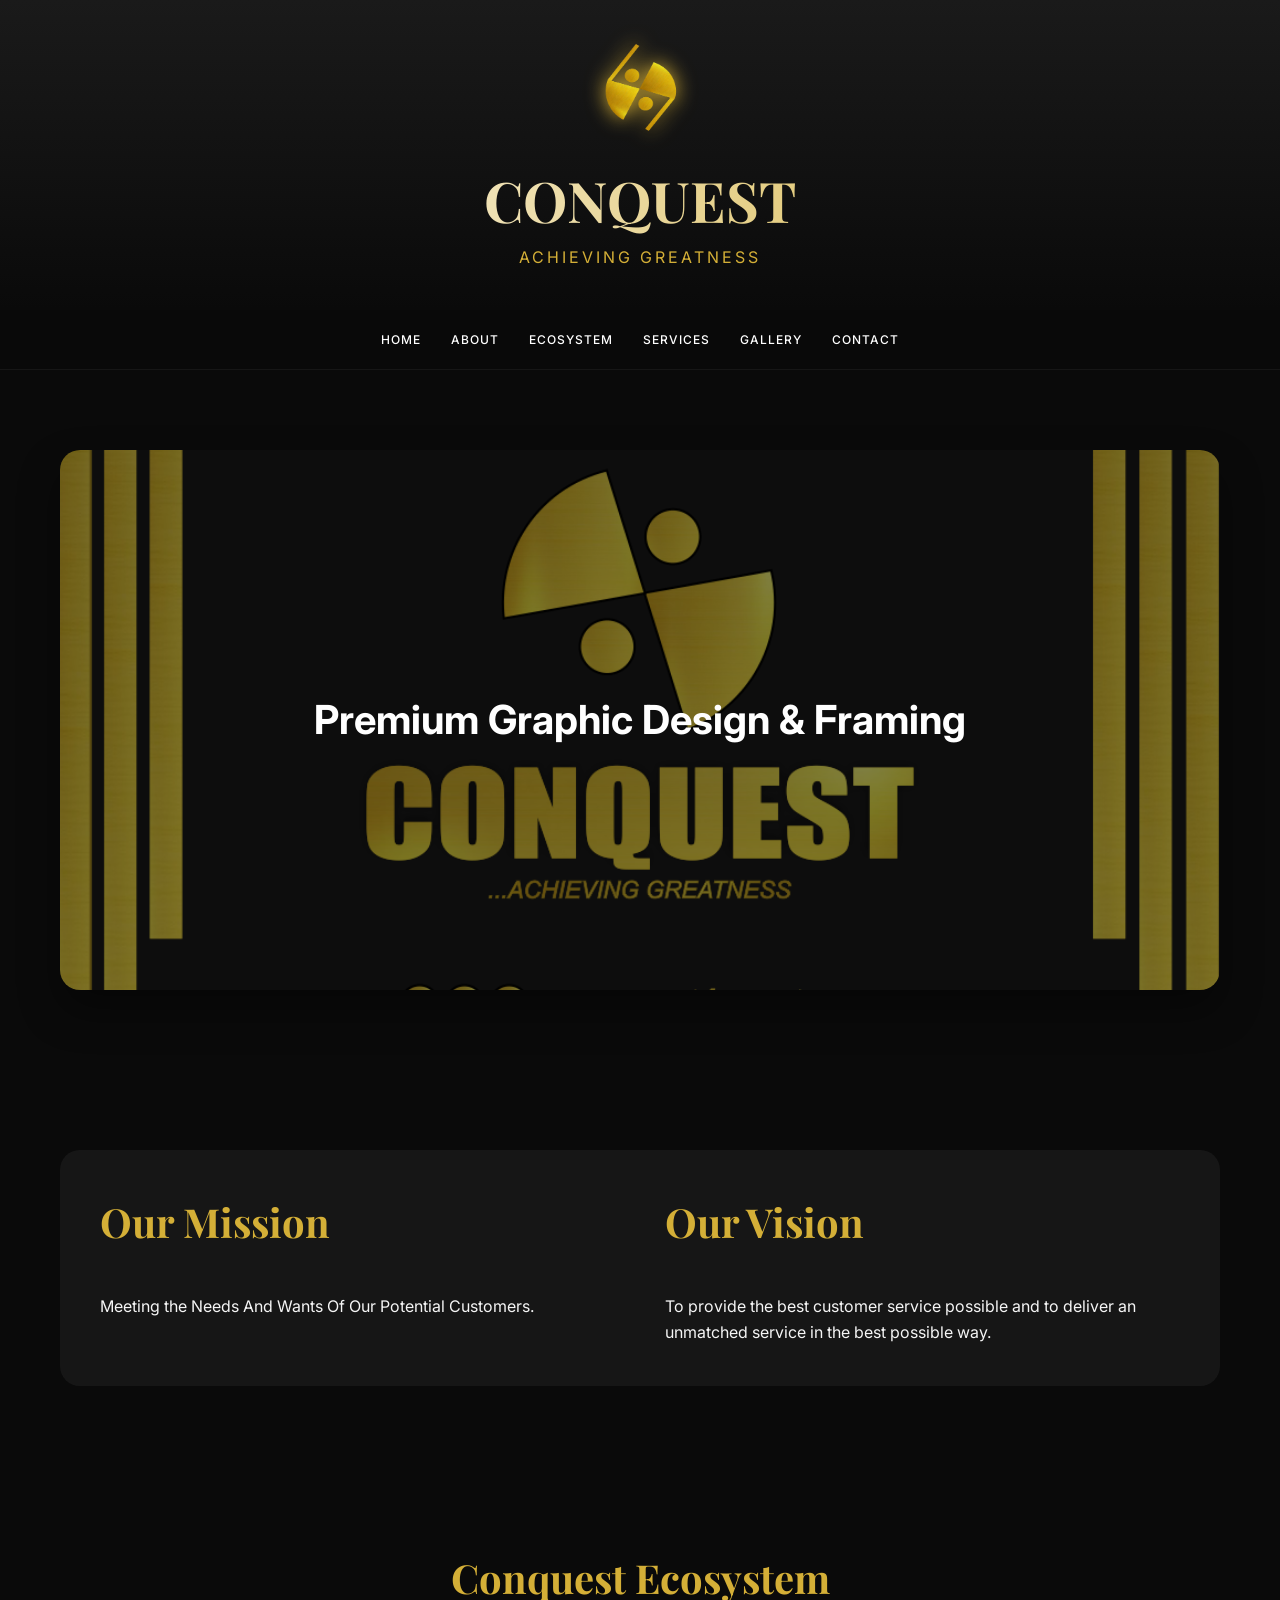
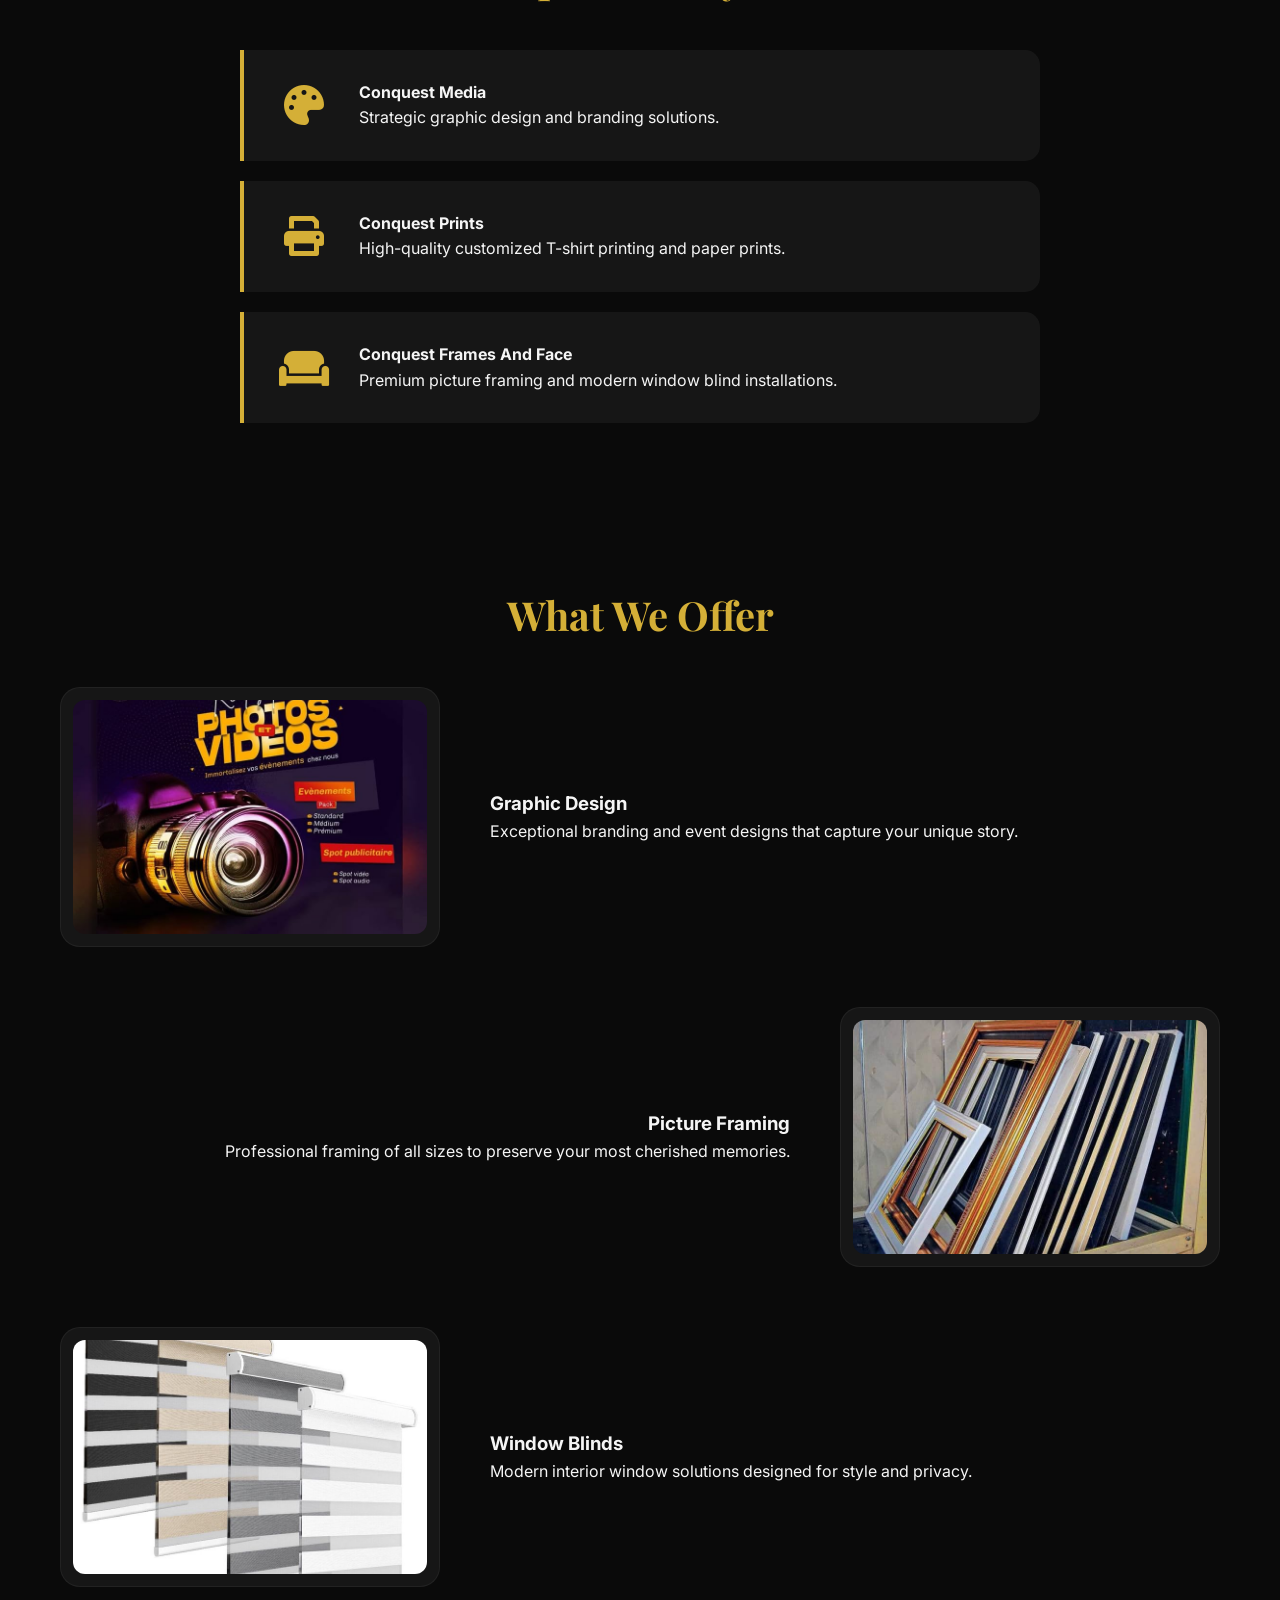
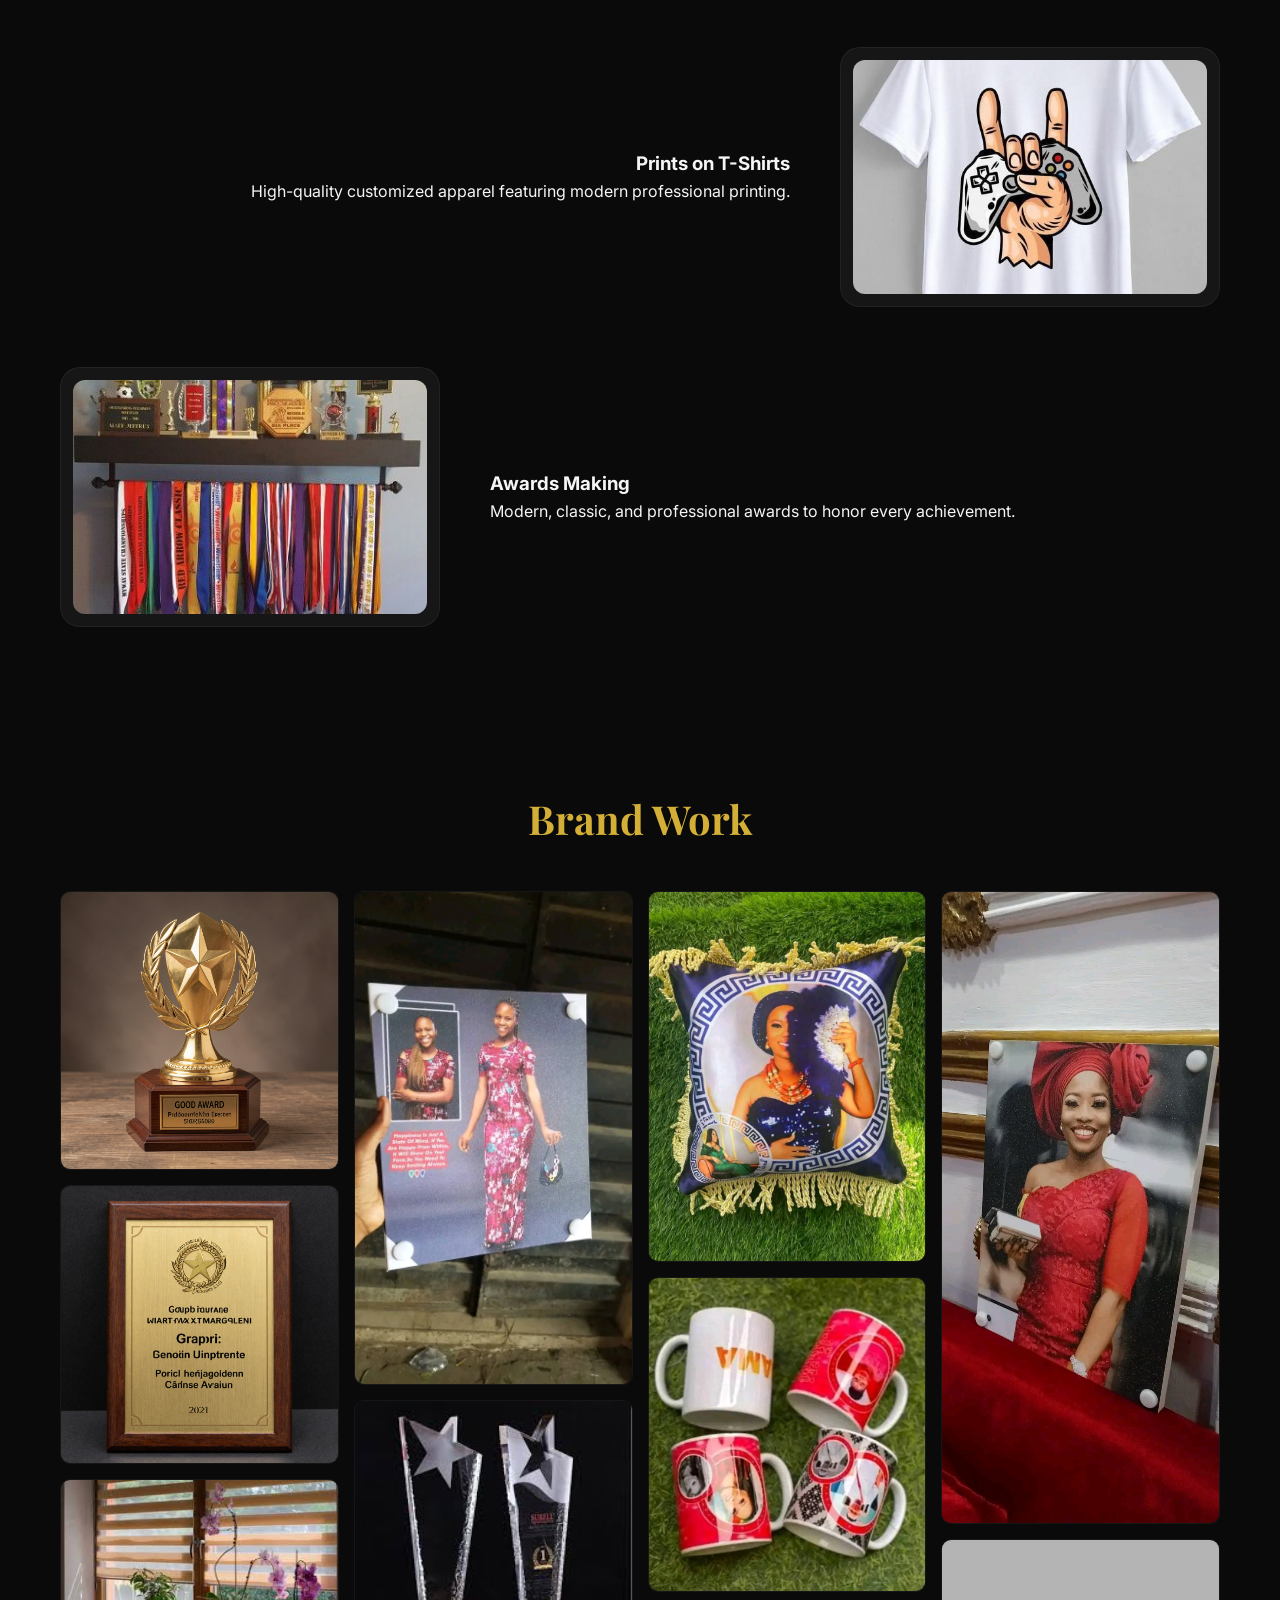
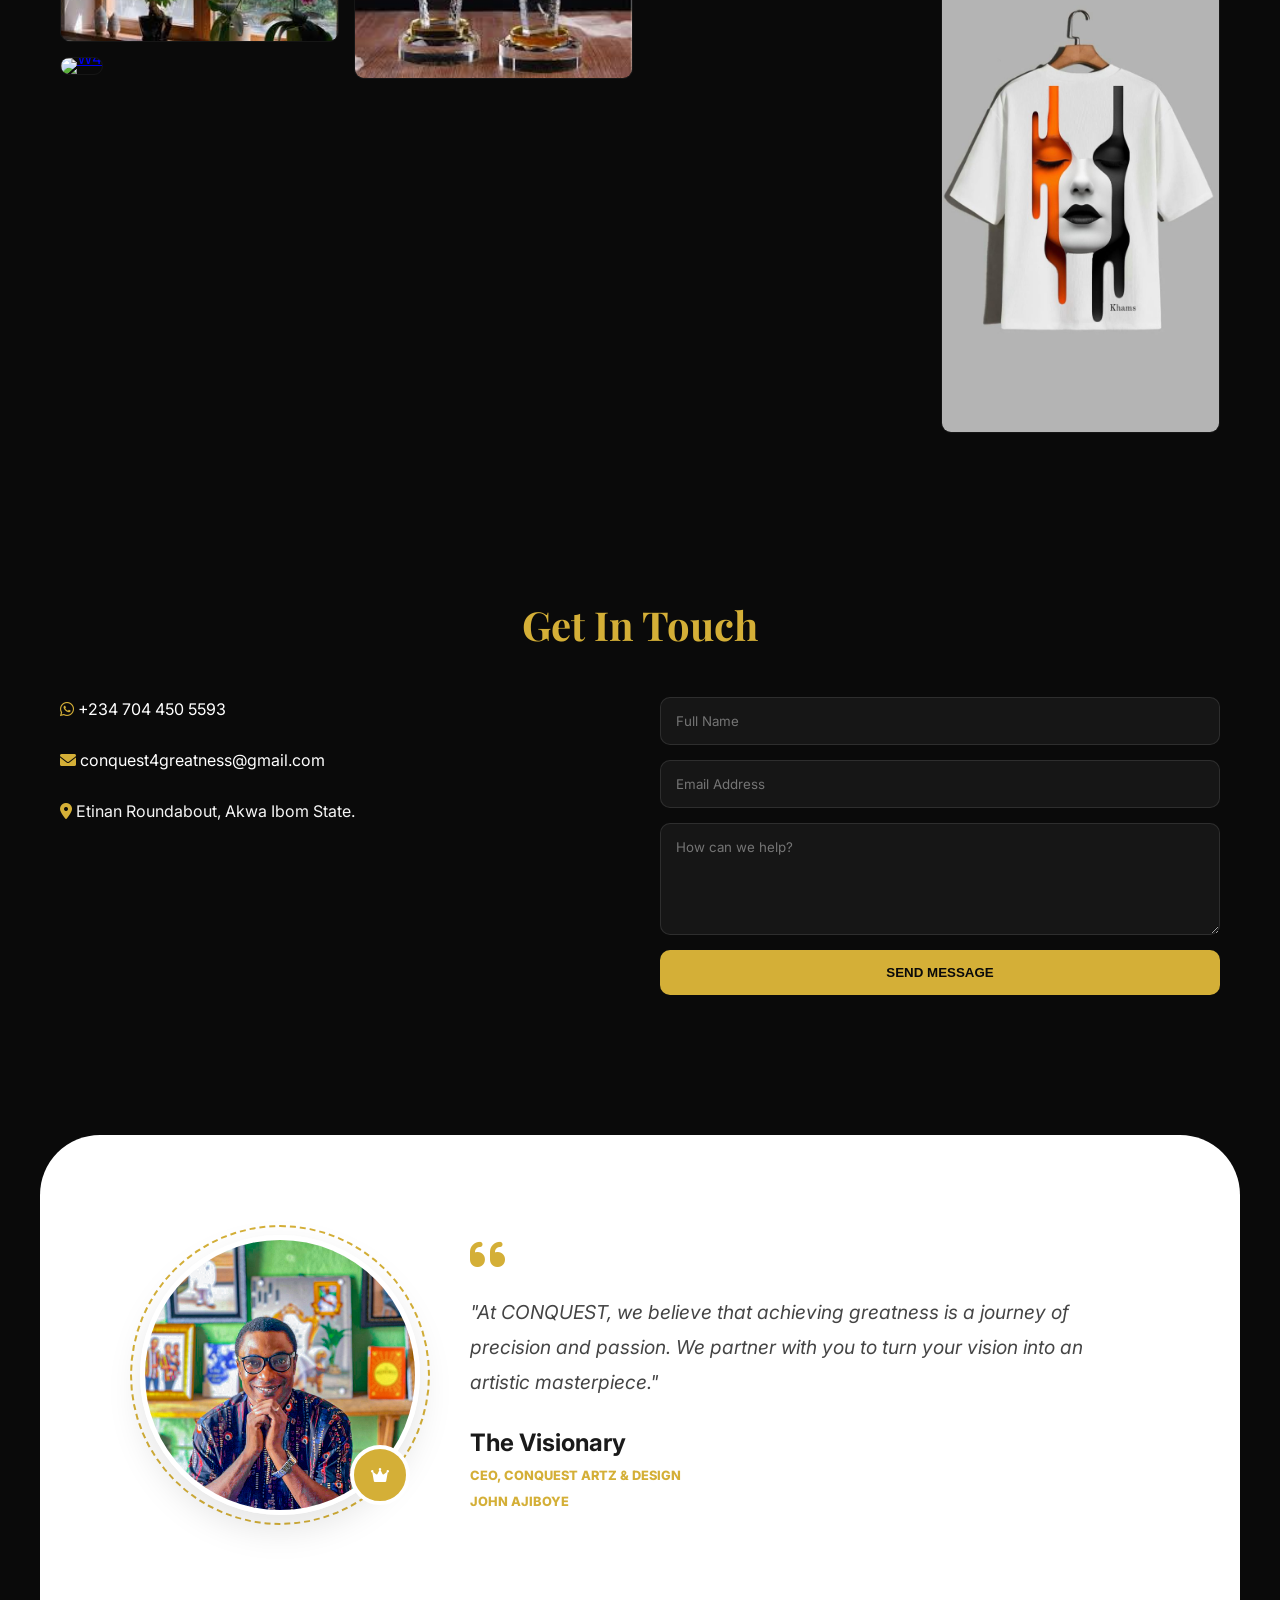
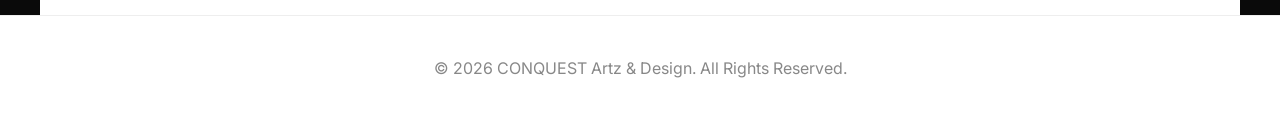
==== commit 33120908: "Add files via upload" ====
--- a/index.html
+++ b/index.html
@@ -3,16 +3,12 @@
 <head>
     <meta charset="UTF-8">
     <meta name="viewport" content="width=device-width, initial-scale=1.0">
+    <meta name="keyword"content="Conquest etinan, Graphics design etinan, Printing etinan, frames and faces etinan. christ embassy conquest">
     <title>CONQUEST Artz & Design | Creative Brand In Etinan</title>
-    <link rel="icon" href="/favicon.png" sizes="32x32">
-    <link rel="icon" href="/favicon.png" sizes="192x192">
-    <link rel="apple-touch-icon" href="/favicon.png">
-    <meta name="description" content="CONQUEST – Achieving Greatness is a creative art brand in Etinan, Akwa Ibom State, offering graphic design, printing, picture framing, artz and window blinds services.">
-    <meta name="keywords" content="Conquest Artz, graphic design Etinan, printing services Akwa Ibom, picture framing Nigeria">
+    <link rel="icon" type="image/png" href="favicon.png">
     <link href="https://fonts.googleapis.com/css2?family=Inter:wght@300;400;700;900&family=Playfair+Display:ital,wght@0,700;1,700&display=swap" rel="stylesheet">
     <link rel="stylesheet" href="https://cdnjs.cloudflare.com/ajax/libs/font-awesome/6.0.0/css/all.min.css">
     <link rel="stylesheet" href="https://cdnjs.cloudflare.com/ajax/libs/lightbox2/2.11.3/css/lightbox.min.css">
-    <keywords Conquest Art in Etinan, Etinan best design, awards in etinan, Good graphics in akwa ibom>
     <style>
         :root {
             --gold: #D4AF37;
@@ -25,66 +21,117 @@
         html { scroll-behavior: smooth; }
         body { font-family: 'Inter', sans-serif; background: var(--dark); color: var(--text); line-height: 1.6; overflow-x: hidden; }
 
-        /* Header & Nav */
-        header { padding: 60px 20px; text-align: center; background: linear-gradient(#1a1a1a, #0a0a0a); }
+        header { padding: 40px 20px; text-align: center; background: linear-gradient(#1a1a1a, #0a0a0a); }
         .logo { width: 90px; filter: drop-shadow(0 0 10px var(--gold)); margin-bottom: 15px; }
         h1 { font-family: 'Playfair Display', serif; font-size: clamp(2.5rem, 8vw, 3.5rem); background: linear-gradient(to right, #fff, var(--gold)); -webkit-background-clip: text; -webkit-text-fill-color: transparent; }
         
-        nav { background: rgba(10, 10, 10, 0.9); backdrop-filter: blur(10px); padding: 15px; text-align: center; position: sticky; top: 0; z-index: 1000; border-bottom: 1px solid var(--glass); }
-        nav a { color: #fff; margin: 0 15px; text-decoration: none; font-weight: 500; text-transform: uppercase; font-size: 0.8rem; letter-spacing: 1px; }
+        nav { background: rgba(10, 10, 10, 0.95); backdrop-filter: blur(10px); padding: 15px; text-align: center; position: sticky; top: 0; z-index: 1000; border-bottom: 1px solid var(--glass); display: flex; justify-content: center; flex-wrap: wrap; gap: 10px; }
+        nav a { color: #fff; text-decoration: none; font-weight: 500; text-transform: uppercase; font-size: 0.75rem; letter-spacing: 1px; padding: 5px 10px; transition: 0.3s; }
         nav a:hover { color: var(--gold); }
 
-        /* Sections */
         section { padding: 80px 20px; max-width: 1200px; margin: 0 auto; }
         h2 { font-family: 'Playfair Display', serif; font-size: 2.5rem; text-align: center; margin-bottom: 40px; color: var(--gold); }
 
-        /* Hero Slider */
-        .slider { position: relative; height: 60vh; border-radius: 20px; overflow: hidden; background: #111; }
-        .slide { display: none; height: 100%; position: relative; }
-        .slide.active { display: block; animation: fadeIn 0.8s ease; }
-        .slide img { width: 100%; height: 100%; object-fit: cover; filter: brightness(0.6); }
-        .slide-text { position: absolute; inset: 0; display: flex; align-items: center; justify-content: center; text-align: center; padding: 20px; }
-        .slide-text p { font-size: clamp(1.5rem, 5vw, 2.5rem); font-weight: 800; font-family: 'Playfair Display'; text-shadow: 2px 2px 10px rgba(0,0,0,0.5); }
+        /* Contact Form Styling */
+.contact-form {
+    display: flex;
+    flex-direction: column;
+    gap: 15px;
+}
+
+.contact-form input, 
+.contact-form textarea {
+    background: var(--glass);
+    border: 1px solid rgba(255, 255, 255, 0.1);
+    padding: 15px;
+    border-radius: 10px;
+    color: #fff;
+    font-family: 'Inter', sans-serif;
+    outline: none;
+    transition: 0.3s;
+}
+
+.contact-form input:focus, 
+.contact-form textarea:focus {
+    border-color: var(--gold);
+    background: rgba(255, 255, 255, 0.08);
+}
+
+/* Button Styling */
+.btn {
+    background: var(--gold);
+    color: var(--dark);
+    padding: 15px 30px;
+    border: none;
+    border-radius: 10px;
+    font-weight: 700;
+    text-transform: uppercase;
+    cursor: pointer;
+    transition: 0.3s;
+}
+
+.btn:hover {
+    background: #fff;
+    transform: translateY(-3px);
+    box-shadow: 0 10px 20px rgba(212, 175, 55, 0.3);
+}
+
+        /* Slider */
+        .slider { position: relative; height: 60vh; border-radius: 20px; overflow: hidden; background: #000; box-shadow: 0 20px 40px rgba(0,0,0,0.4); }
+        .slide { position: absolute; inset: 0; opacity: 0; transition: opacity 1.5s ease-in-out; }
+        .slide.active { opacity: 1; z-index: 1; }
+        .slide img { width: 100%; height: 100%; object-fit: cover; filter: brightness(0.5); }
+        .slide-text { position: absolute; inset: 0; display: flex; align-items: center; justify-content: center; text-align: center; padding: 20px; z-index: 2; }
+        .slide-text p { font-size: clamp(1.5rem, 4vw, 2.5rem); font-weight: 700; color: #fff; }
+
+        /* Ecosystem / Subs Styling */
+        .subs-vertical { display: flex; flex-direction: column; gap: 20px; max-width: 800px; margin: 0 auto; }
+        .sub-item { background: var(--glass); padding: 30px; border-left: 4px solid var(--gold); border-radius: 0 15px 15px 0; display: flex; align-items: center; gap: 25px; transition: 0.3s; }
+        .sub-item:hover { transform: translateX(10px); background: rgba(212, 175, 55, 0.1); }
+        .sub-item i { font-size: 2.5rem; color: var(--gold); min-width: 60px; text-align: center; }
 
         /* Services Grid */
-        .grid { display: grid; grid-template-columns: repeat(auto-fit, minmax(280px, 1fr)); gap: 20px; }
-        .card { background: var(--glass); border: 1px solid var(--glass); border-radius: 20px; padding: 25px; text-align: center; transition: 0.4s; }
-        .card:hover { border-color: var(--gold); transform: translateY(-10px); background: rgba(212, 175, 55, 0.05); }
-        .card img { width: 100%; height: 250px; object-fit: cover; border-radius: 15px; margin-bottom: 15px; }
+        .grid { display: grid; grid-template-columns: 1fr; gap: 60px; }
+        .card { display: flex; align-items: center; gap: 50px; text-align: left; }
+        .card:nth-child(even) { flex-direction: row-reverse; text-align: right; }
+        .image-container { width: 380px; height: 260px; background: var(--glass); border: 1px solid var(--glass); border-radius: 20px; padding: 12px; flex-shrink: 0; transition: all 0.5s ease; }
+        .image-container img { width: 100%; height: 100%; object-fit: cover; border-radius: 12px; }
 
         /* Gallery */
-        .gallery { display: grid; grid-template-columns: repeat(auto-fit, minmax(180px, 1fr)); gap: 15px; }
-        .gallery img { width: 100%; height: 200px; object-fit: cover; border-radius: 10px; cursor: pointer; transition: 0.3s; }
-        .gallery img:hover { transform: scale(1.05); filter: brightness(0.8); }
-
-        /* Contact Form */
-        .contact-container { display: grid; grid-template-columns: repeat(auto-fit, minmax(300px, 1fr)); gap: 40px; }
-        .contact-form input, .contact-form textarea { width: 100%; padding: 15px; margin-bottom: 15px; background: var(--glass); border: 1px solid var(--glass); color: #fff; border-radius: 10px; font-family: inherit; }
-        .btn { background: var(--gold); color: #000; padding: 15px 30px; border: none; border-radius: 10px; font-weight: bold; cursor: pointer; width: 100%; text-transform: uppercase; transition: 0.3s; }
-        .btn:hover { background: #fff; }
-
-        /* Reveal Animation */
-        .reveal { opacity: 0; transform: translateY(30px); transition: all 0.8s ease-out; }
+        .gallery { line-height: 0; column-count: 4; column-gap: 15px; }
+        .gallery-item { margin-bottom: 15px; break-inside: avoid; }
+        .gallery-item img { width: 100%; border-radius: 10px; border: 1px solid var(--glass); }
+
+        /* CEO White Section */
+        .ceo-section { background: #ffffff; color: #1a1a1a; padding: 100px 20px; border-radius: 60px 60px 0 0; margin-top: 60px; text-align: center; }
+        @keyframes rotate { from { transform: rotate(0deg); } to { transform: rotate(360deg); } }
+
+        footer { background: #fff; text-align: center; padding: 40px; color: #888; border-top: 1px solid #eee; }
+
+        @media (max-width: 768px) {
+            .card, .card:nth-child(even) { flex-direction: column; text-align: center; }
+            .image-container { width: 100%; }
+            .sub-item { flex-direction: column; text-align: center; border-left: none; border-top: 4px solid var(--gold); border-radius: 15px; }
+            .gallery { column-count: 2; }
+            .ceo-content { flex-direction: column !important; }
+        }
+
+        .reveal { opacity: 0; transform: translateY(30px); transition: 0.8s; }
         .reveal.active { opacity: 1; transform: translateY(0); }
-
-        @keyframes fadeIn { from { opacity: 0; } to { opacity: 1; } }
-
-        footer { text-align: center; padding: 60px 20px; border-top: 1px solid var(--glass); opacity: 0.6; font-size: 0.8rem; }
-
-        @media (max-width: 768px) { h1 { font-size: 2.2rem; } }
     </style>
 </head>
 <body>
 
 <header>
-    <img src="logo.jpeg" class="logo" alt="Conquest">
+    <img src="logo 1.png" class="logo" alt="Conquest">
     <h1>CONQUEST</h1>
-    <p style="color: var(--gold); letter-spacing: 3px; font-weight: 300;">ACHIEVING GREATNESS</p>
+    <p style="color: var(--gold); letter-spacing: 3px;">ACHIEVING GREATNESS</p>
 </header>
 
 <nav>
     <a href="#home">Home</a>
     <a href="#about">About</a>
+    <a href="#subsidairies">Ecosystem</a>
     <a href="#services">Services</a>
     <a href="#gallery">Gallery</a>
     <a href="#contact">Contact</a>
@@ -92,30 +139,50 @@
 
 <section id="home" class="reveal">
     <div class="slider" id="mainSlider">
-        <div class="slide active">
-            <img src="home1.png" alt="Slide 1">
-            <div class="slide-text"><p>Premium Graphic Design & Framing</p></div>
-        </div>
-        <div class="slide">
-            <img src="home.png" alt="Slide 2">
-            <div class="slide-text"><p>Your Vision, Our Masterpiece</p></div>
-        </div>
-        <div class="slide">
-            <img src="home31.jpg" alt="Slide 3">
-            <div class="slide-text"><p>Exceptional Top Notch Services</p></div>
-        </div>
+        <div class="slide active"><img src="home1.png" alt="1"><div class="slide-text"><p>Premium Graphic Design & Framing</p></div></div>
+        <div class="slide"><img src="home.png" alt="2"><div class="slide-text"><p>Your Vision, Our Masterpiece</p></div></div>
+        <div class="slide"><img src="camera.png" alt="3"><div class="slide-text"><p>Exceptional Top Notch Services</p></div></div>
     </div>
 </section>
 
 <section id="about" class="reveal">
-    <h2>Our Mission</h2>
-    <div class="card" style="margin-bottom: 30px;">
-        <p>CONQUEST is a premier creative brand in Etinan, Akwa Ibom. We specialize in transforming ideas into visual excellence through graphic design, high-quality printing, and expert picture framing.</p>
-    </div>
-    
-    <h2>Our Vision</h2>
-    <div class="card">
-        <p>To provide the best customer service possible and to deliver an unmatched service in the best possible way.</p>
+    <div style="background: var(--glass); padding: 40px; border-radius: 20px;">
+        <div style="display: flex; gap: 50px; flex-wrap: wrap;">
+            <div style="flex: 1; min-width: 300px;">
+                <h2 style="text-align: left;">Our Mission</h2>
+                <p>Meeting the Needs And Wants Of Our Potential Customers.</p>
+            </div>    
+            <div style="flex: 1; min-width: 300px;">
+                <h2 style="text-align: left;">Our Vision</h2>
+                <p>To provide the best customer service possible and to deliver an unmatched service in the best possible way.</p>
+            </div>
+        </div>
+    </div>
+</section>
+
+<section id="subsidairies" class="reveal">
+    <h2>Conquest Ecosystem</h2>
+    <div class="subs-vertical">
+        <div class="sub-item">
+            <i class="fas fa-palette"></i>
+            <div>
+                <h4>Conquest Media</h4>
+                <p>Strategic graphic design and branding solutions.</p>
+            </div>
+        </div>
+        <div class="sub-item">
+            <i class="fas fa-print"></i>
+            <div>
+                <h4>Conquest Prints</h4>
+                <p>High-quality customized T-shirt printing and paper prints.</p>
+            </div>
+        </div>
+        <div class="sub-item">
+            <i class="fas fa-couch"></i> <div>
+                <h4>Conquest Frames And Face</h4>
+                <p>Premium picture framing and modern window blind installations.</p>
+            </div>
+        </div>
     </div>
 </section>
 
@@ -123,113 +190,101 @@
     <h2>What We Offer</h2>
     <div class="grid">
         <div class="card">
-            <img src="service1.jpg" alt="Design">
-            <h3>Graphic Design</h3>
-            <p>Exceptional branding and event designs.</p>
-        </div>
-        <div class="card">
-            <img src="service2.jpg" alt="Framing">
-            <h3>Picture Framing</h3>
-            <p>Professional framing of all sizes.</p>
-        </div>
-        <div class="card">
-            <img src="about2.jpg" alt="Blinds">
-            <h3>Window Blinds</h3>
-            <p>Modern interior window solutions.</p>
-        </div>
-        <div class="card">
-            <img src="service5.jpg" alt="Prints">
-            <h3>Prints on T-Shirts</h3>
-            <p>Modern and professional customized apparel.</p>
-        </div>
-        <div class="card">
-            <img src="service3.jpg" alt="Awards">
-            <h3>Awards Making</h3>
-            <p>Modern, classic, and professional awards.</p>
+            <div class="image-container"><img src="Services1.png" alt="Design"></div>
+            <div class="card-content"><h3>Graphic Design</h3><p>Exceptional branding and event designs that capture your unique story.</p></div>
+        </div>
+        <div class="card">
+            <div class="image-container"><img src="IMG-20260212-WA0063.jpg" alt="Framing"></div>
+            <div class="card-content"><h3>Picture Framing</h3><p>Professional framing of all sizes to preserve your most cherished memories.</p></div>
+        </div>
+        <div class="card">
+            <div class="image-container"><img src="Winodow Blind.png" alt="Blinds"></div>
+            <div class="card-content"><h3>Window Blinds</h3><p>Modern interior window solutions designed for style and privacy.</p></div>
+        </div>
+        <div class="card">
+            <div class="image-container"><img src="printz.png" alt="Prints"></div>
+            <div class="card-content"><h3>Prints on T-Shirts</h3><p>High-quality customized apparel featuring modern professional printing.</p></div>
+        </div>
+        <div class="card">
+            <div class="image-container"><img src="Awards.png" alt="Awards"></div>
+            <div class="card-content"><h3>Awards Making</h3><p>Modern, classic, and professional awards to honor every achievement.</p></div>
         </div>
     </div>
 </section>
 
 <section id="gallery" class="reveal">
-    <h2>Our Work</h2>
+    <h2>Brand Work</h2>
     <div class="gallery">
-        <a href="work.png" data-lightbox="work"><img src="work.png" alt="Work 1"></a>
-        <a href="work2.png" data-lightbox="work"><img src="work2.png" alt="Work 2"></a>
-        <a href="Screenshot 2026-03-08 150210.png" data-lightbox="work"><img src="Screenshot 2026-03-08 150210.png" alt="Work 3"></a>
-        <a href="work5.png" data-lightbox="work"><img src="work5.png" alt="Work 4"></a>
-        <a href="work6.png" data-lightbox="work"><img src="work6.png" alt="Work 5"></a>
-        <a href="work7.png" data-lightbox="work"><img src="work7.png" alt="Work 6"></a>
-        <a href="CONQUEST ID BACK.png" data-lightbox="work"><img src="CONQUEST ID BACK.png" alt="work 7"></a>
-         <a href="Screenshot 2026-03-13 185411.png" data-lightbox="work"><img src="Screenshot 2026-03-13 185411.png" alt="work 8"></a>
-          <a href="IMG-20260212-WA0015.jpg" data-lightbox="work"><img src="IMG-20260212-WA0015.jpg" alt="work 9"></a>
-            <a href="IMG-20260212-WA0058.jpg" data-lightbox="work"><img src="IMG-20260212-WA0058.jpg" alt="work 9"></a>
-              <a href="wolrk11.jpg" data-lightbox="work"><img src="wolrk11.jpg" alt="work 10"></a>
-                <a href="wolrk12.jpg" data-lightbox="work"><img src="wolrk12.jpg" alt="work 11"></a>
-                  <a href="work10.jpg" data-lightbox="work"><img src="work10.jpg" alt="work 12"></a>
-                    <a href="work13.jpg" data-lightbox="work"><img src="work13.jpg" alt="work 13"></a>
-                   <a href="work 14.jpg" data-lightbox="work"><img src="work 14.jpg" alt="work 14"></a>
-                   <a href="work 15.jpg" data-lightbox="work"><img src="work 15.jpg" alt="work 15"></a>
+        <div class="gallery-item"><a href="work.png" data-lightbox="work"><img src="work.png" alt="W1"></a></div>
+        <div class="gallery-item"><a href="work2.png" data-lightbox="work"><img src="work2.png" alt="W2"></a></div>
+        <div class="gallery-item"><a href="about2.jpg" data-lightbox="work"><img src="about2.jpg" alt="W3"></a></div>
+        <div class="gallery-item"><a href="Flyer CONQUEST (1).png" data-lightbox="work"><img src="Flyer CONQUEST (1).png" alt="W4"></a></div>
+        <div class="gallery-item"><a href="gallery 2.jpg" data-lightbox="work"><img src="gallery 2.jpg" alt="W5"></a></div>
+        <div class="gallery-item"><a href="home2.jpg" data-lightbox="work"><img src="home2.jpg" alt="W6"></a></div>
+        <div class="gallery-item"><a href="wolrk12.jpg" data-lightbox="work"><img src="wolrk12.jpg" alt="W7"></a></div>
+        <div class="gallery-item"><a href="work13.jpg" data-lightbox="work"><img src="work13.jpg" alt="W8"></a></div>
+        <div class="gallery-item"><a href="doings.jpg" data-lightbox="work"><img src="doings.jpg" alt="W9"></a></div>
+        <div class="gallery-item"><a href="work10.png" data-lightbox="work"><img src="work10.png" alt="W10"></a></div>
     </div>
 </section>
 
 <section id="contact" class="reveal">
     <h2>Get In Touch</h2>
-    <div class="contact-container">
+    <div style="display: grid; grid-template-columns: repeat(auto-fit, minmax(280px, 1fr)); gap: 40px;">
         <div class="contact-info">
-            <p><i class="fas fa-map-marker-alt" style="color:var(--gold); width: 25px;"></i> Etinan Roundabout, Etinan, Akwa Ibom State.</p><br>
-            <p><i class="fab fa-whatsapp" style="color:var(--gold); width: 25px;"></i> +234 704 450 5593</p><br>
-            <p><i class="fas fa-envelope" style="color:var(--gold); width: 25px;"></i> conquest4greatness@gmail.com</p>
+            <p><i class="fab fa-whatsapp" style="color:var(--gold);"></i> <a href="https://wa.me/2347044505593" style="color:white; text-decoration:none;">+234 704 450 5593</a></p><br>
+            <p><i class="fas fa-envelope" style="color:var(--gold);"></i> <a href="mailto:conquest4greatness@gmail.com" style="color:white; text-decoration:none;">conquest4greatness@gmail.com</a></p><br>
+            <p><i class="fas fa-location-dot" style="color:var(--gold);"></i> Etinan Roundabout, Akwa Ibom State.</p>
         </div>
         <form action="https://formspree.io/f/xlgpbqgp" method="POST" class="contact-form">
-            <input type="text" name="Your name" placeholder="Your name" required>
-            <input type="number" name="phone number" placeholder="Phone number" required>
-            <input type="email" name="email" placeholder="Your Email" required>
-            <textarea name="message" placeholder="Write your Message" rows="5" required></textarea>
+            <input type="text" name="name" placeholder="Full Name" required>
+            <input type="email" name="email" placeholder="Email Address" required>
+            <textarea name="message" placeholder="How can we help?" rows="5" required></textarea>
             <button type="submit" class="btn">Send Message</button>
         </form>
     </div>
 </section>
 
-<footer>
-    &copy; 2026 CONQUEST Artz & Design. All Rights Reserved.
-</footer>
+<section class="ceo-section">
+    <div class="ceo-content" style="display: flex; align-items: center; justify-content: center; gap: 50px; flex-wrap: wrap; text-align: left; max-width: 1000px; margin: 0 auto;">
+        <div class="ceo-image-container" style="position: relative; width: 280px; height: 280px; flex-shrink: 0;">
+            <div style="position: absolute; inset: -10px; border: 2px dashed var(--gold); border-radius: 50%; animation: rotate 20s linear infinite;"></div>
+            <div style="width: 100%; height: 100%; border-radius: 50%; overflow: hidden; border: 5px solid #fff; box-shadow: 0 15px 35px rgba(0,0,0,0.1); position: relative; z-index: 2;">
+                <img src="ceopicture.jpeg" alt="CEO" style="width: 100%; height: 100%; object-fit: cover;">
+            </div>
+            <div style="position: absolute; bottom: 10px; right: 10px; background: var(--gold); width: 60px; height: 60px; border-radius: 50%; display: flex; align-items: center; justify-content: center; z-index: 3; border: 4px solid #fff;"><i class="fas fa-crown" style="color: #fff;"></i></div>
+        </div>
+        <div style="flex: 1; min-width: 300px;">
+            <i class="fas fa-quote-left" style="color: var(--gold); font-size: 2.5rem; display: block; margin-bottom: 20px;"></i>
+            <div style="font-size: 1.2rem; line-height: 1.8; margin-bottom: 25px; color: #444; font-style: italic;">"At CONQUEST, we believe that achieving greatness is a journey of precision and passion. We partner with you to turn your vision into an artistic masterpiece."</div>
+            <h4 style="margin:0; font-size: 1.5rem;">The Visionary</h4>
+            <span style="color: var(--gold); font-weight: 800; text-transform: uppercase; font-size: 0.8rem;">CEO, CONQUEST ARTZ & DESIGN <br>John Ajiboye</br></span>
+        </div>
+    </div>
+</section>
+
+<footer>&copy; 2026 CONQUEST Artz & Design. All Rights Reserved.</footer>
 
 <script src="https://cdnjs.cloudflare.com/ajax/libs/jquery/3.6.0/jquery.min.js"></script>
 <script src="https://cdnjs.cloudflare.com/ajax/libs/lightbox2/2.11.3/js/lightbox.min.js"></script>
-
 <script>
-    // Slider Logic
     let current = 0;
     const slides = document.querySelectorAll('.slide');
-    
-    function startSlider() {
-        if (slides.length > 0) {
-            setInterval(() => {
-                slides[current].classList.remove('active');
-                current = (current + 1) % slides.length;
-                slides[current].classList.add('active');
-            }, 5000);
+    setInterval(() => {
+        if(slides.length > 0){
+            slides[current].classList.remove('active');
+            current = (current + 1) % slides.length;
+            slides[current].classList.add('active');
         }
+    }, 5000);
+
+    function reveal() {
+        document.querySelectorAll(".reveal").forEach(el => {
+            if (el.getBoundingClientRect().top < window.innerHeight - 100) el.classList.add("active");
+        });
     }
-    startSlider();
-
-    // Scroll Reveal Logic
-    function reveal() {
-        const reveals = document.querySelectorAll(".reveal");
-        for (let i = 0; i < reveals.length; i++) {
-            const windowHeight = window.innerHeight;
-            const elementTop = reveals[i].getBoundingClientRect().top;
-            const elementVisible = 100;
-            if (elementTop < windowHeight - elementVisible) {
-                reveals[i].classList.add("active");
-            }
-        }
-    }
-
     window.addEventListener("scroll", reveal);
-    // Trigger once on load to show elements already in view
     reveal();
 </script>
-
 </body>
 </html>
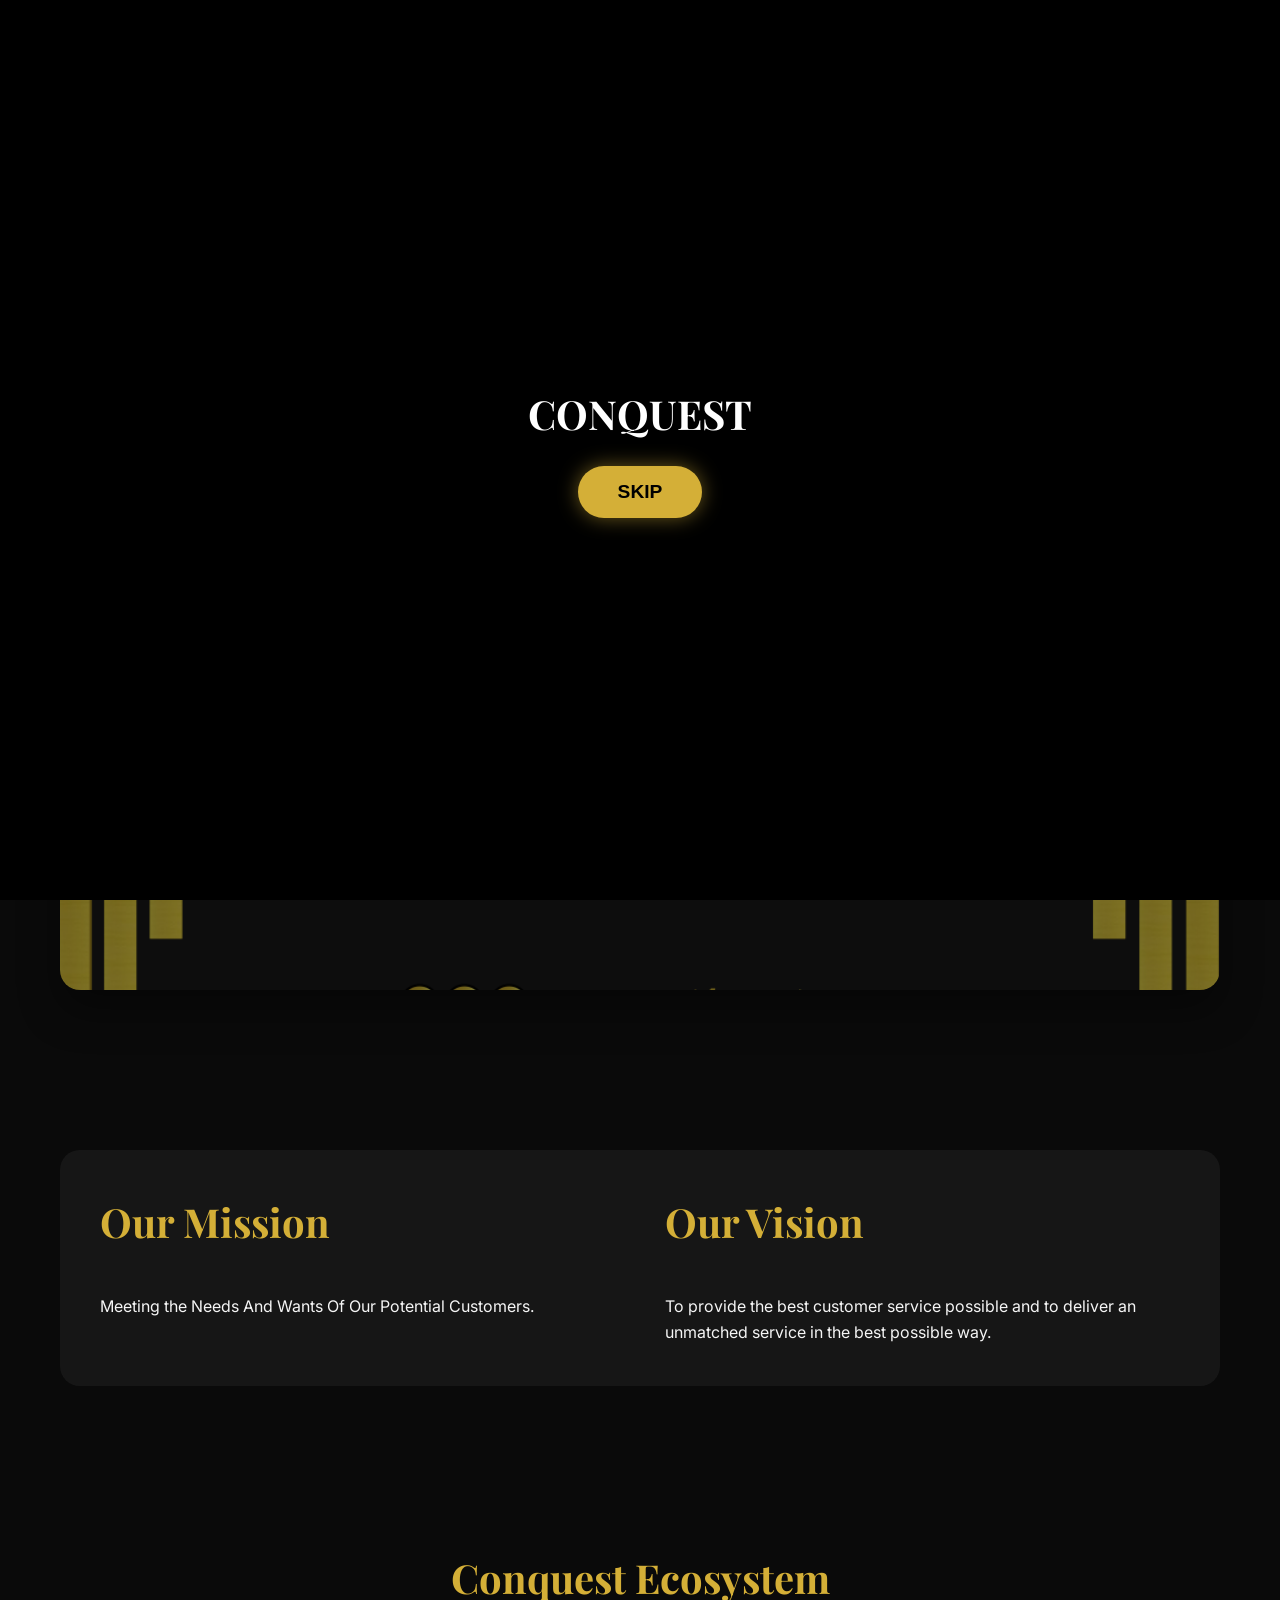
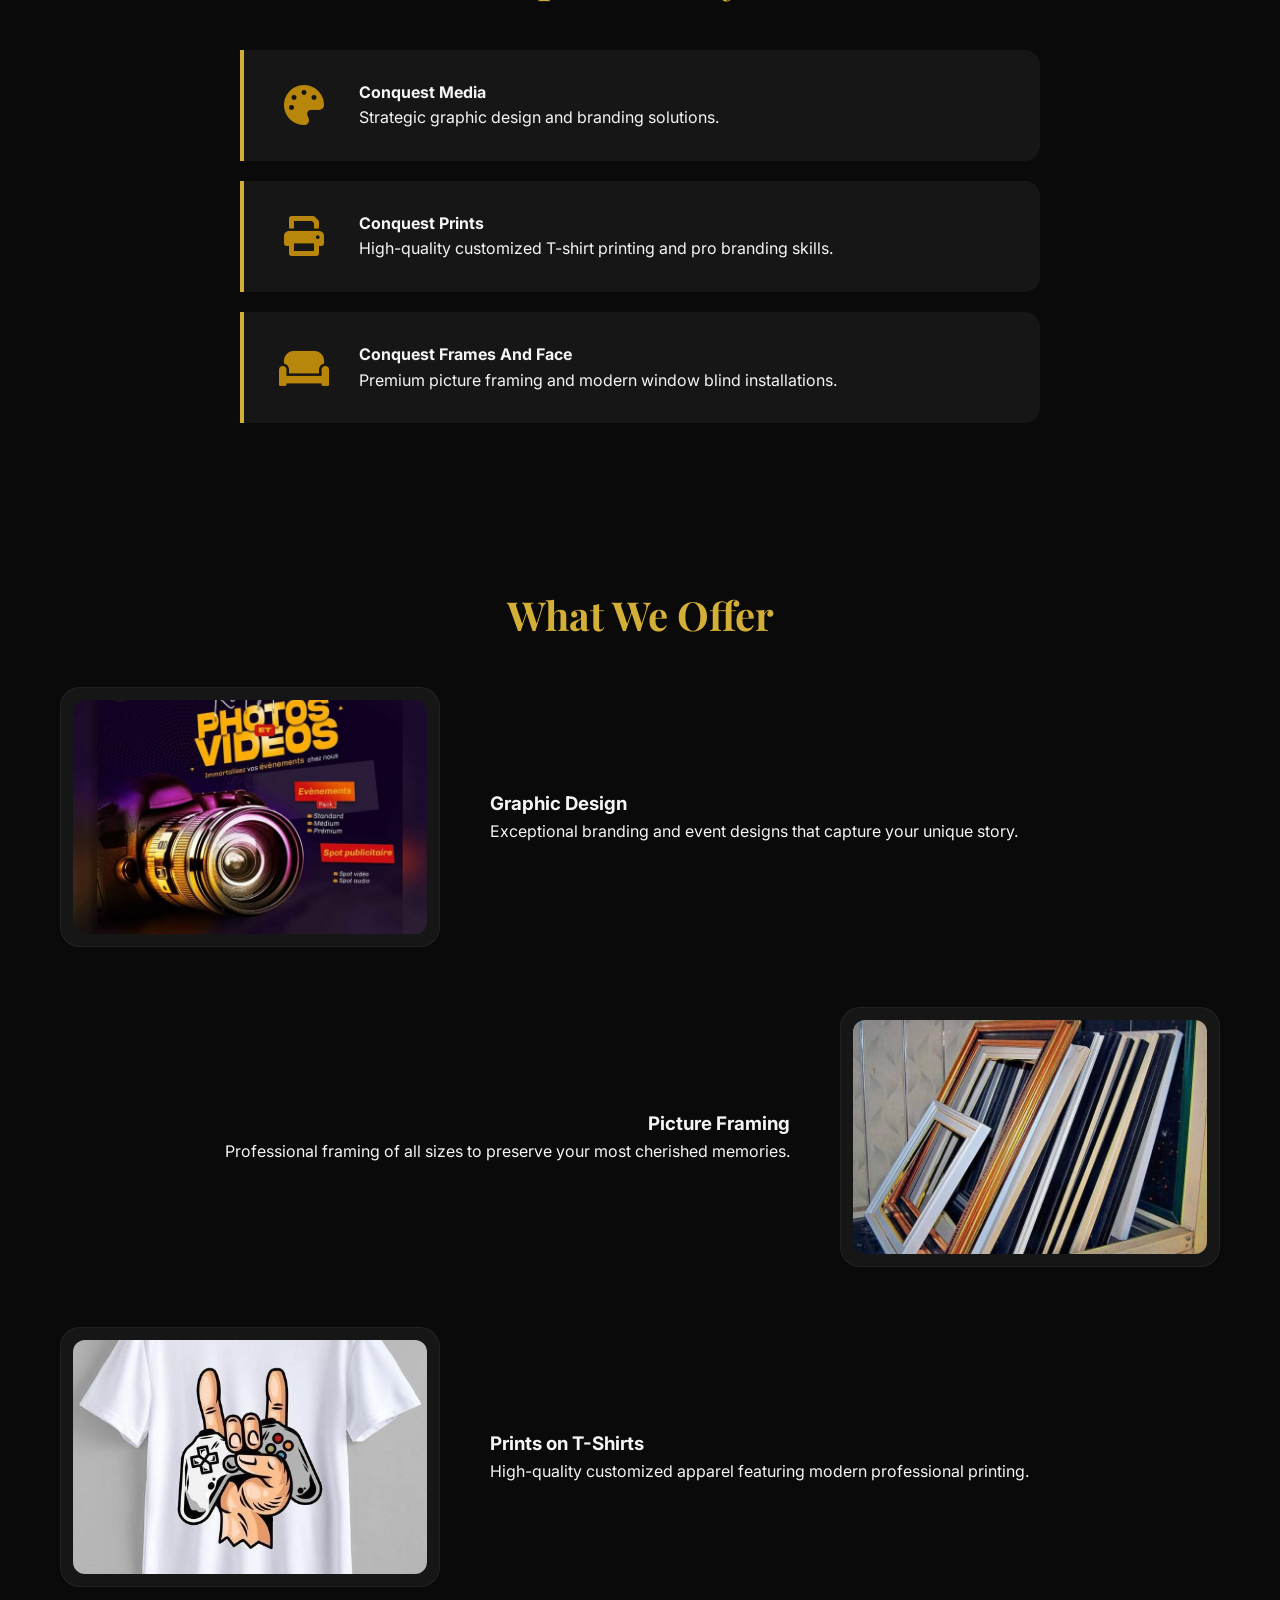
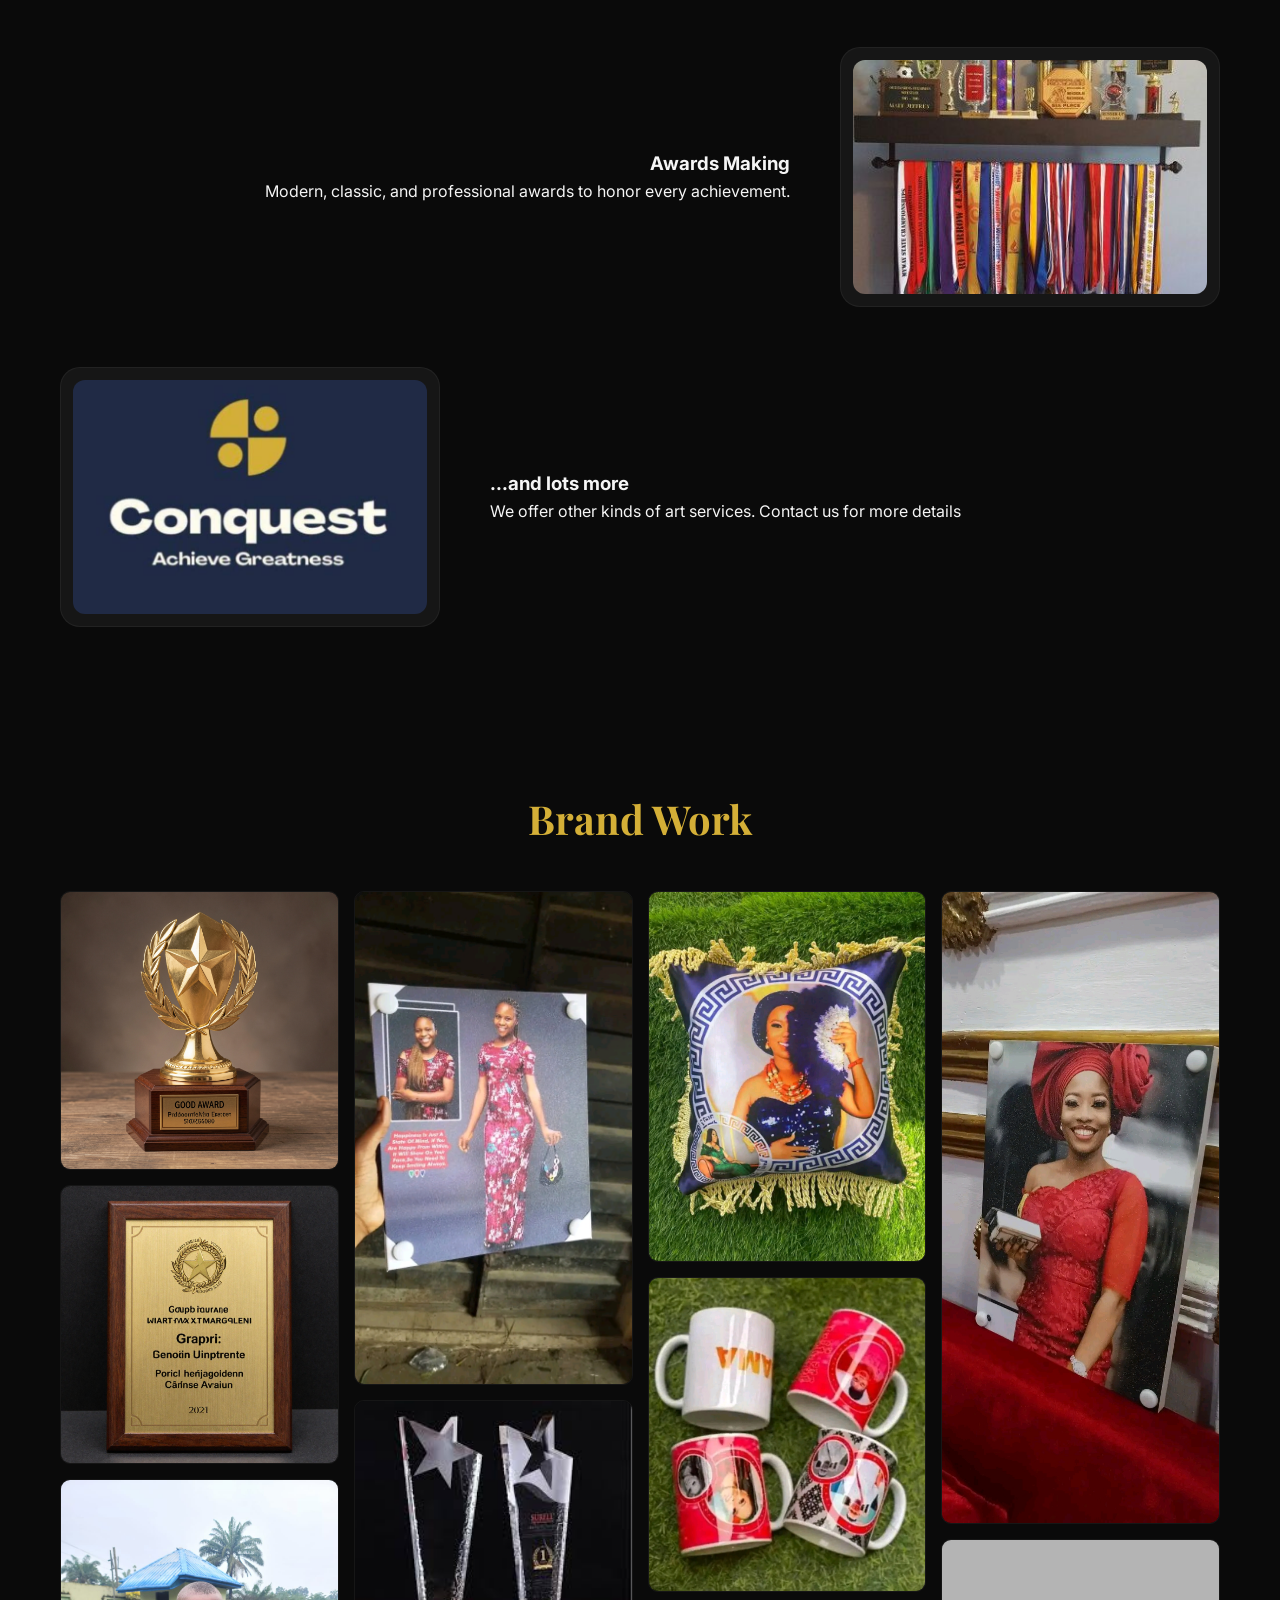
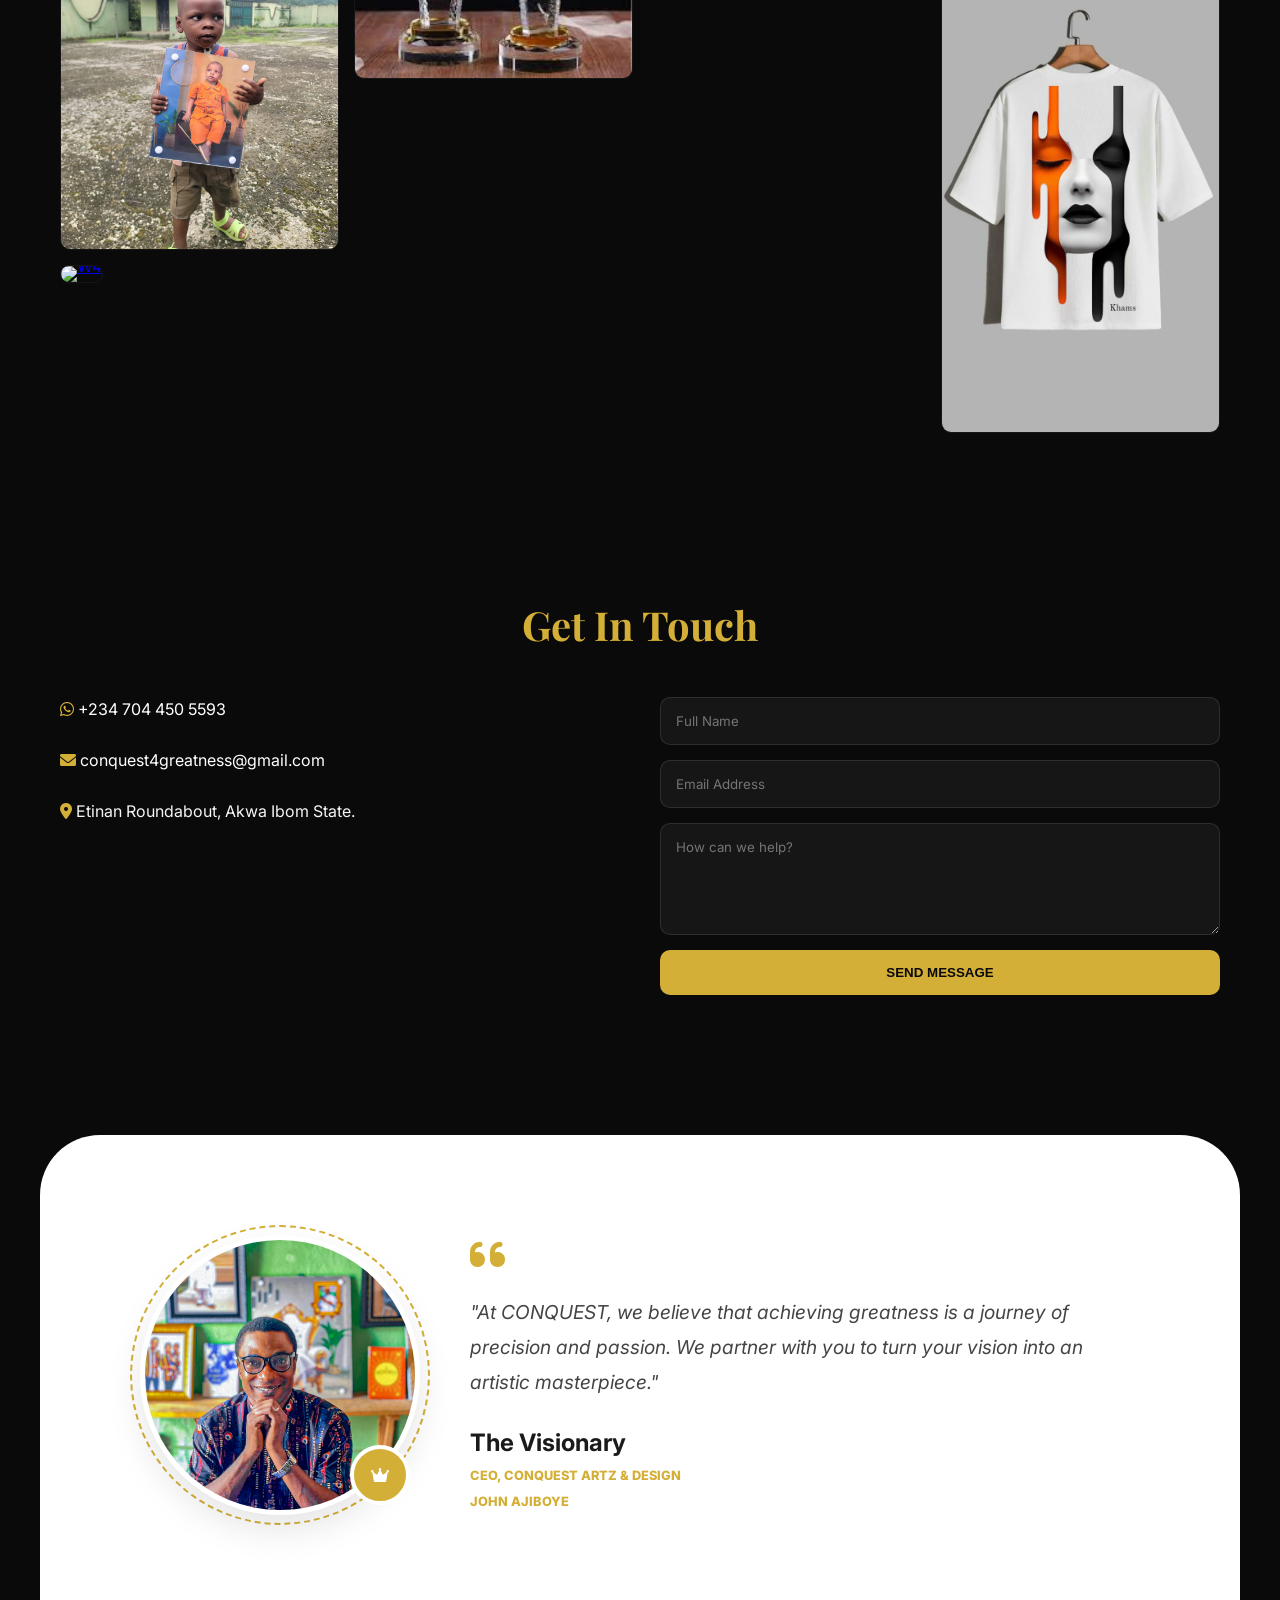
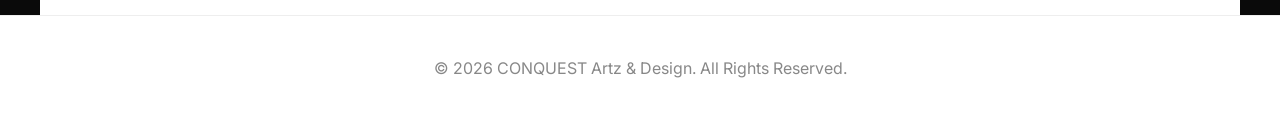
==== commit ace8cbb4: "Add files via upload" ====
--- a/index.html
+++ b/index.html
@@ -9,118 +9,21 @@
     <link href="https://fonts.googleapis.com/css2?family=Inter:wght@300;400;700;900&family=Playfair+Display:ital,wght@0,700;1,700&display=swap" rel="stylesheet">
     <link rel="stylesheet" href="https://cdnjs.cloudflare.com/ajax/libs/font-awesome/6.0.0/css/all.min.css">
     <link rel="stylesheet" href="https://cdnjs.cloudflare.com/ajax/libs/lightbox2/2.11.3/css/lightbox.min.css">
-    <style>
-        :root {
-            --gold: #D4AF37;
-            --dark: #0a0a0a;
-            --glass: rgba(255, 255, 255, 0.05);
-            --text: #f5f5f5;
-        }
-
-        * { box-sizing: border-box; margin: 0; padding: 0; }
-        html { scroll-behavior: smooth; }
-        body { font-family: 'Inter', sans-serif; background: var(--dark); color: var(--text); line-height: 1.6; overflow-x: hidden; }
-
-        header { padding: 40px 20px; text-align: center; background: linear-gradient(#1a1a1a, #0a0a0a); }
-        .logo { width: 90px; filter: drop-shadow(0 0 10px var(--gold)); margin-bottom: 15px; }
-        h1 { font-family: 'Playfair Display', serif; font-size: clamp(2.5rem, 8vw, 3.5rem); background: linear-gradient(to right, #fff, var(--gold)); -webkit-background-clip: text; -webkit-text-fill-color: transparent; }
-        
-        nav { background: rgba(10, 10, 10, 0.95); backdrop-filter: blur(10px); padding: 15px; text-align: center; position: sticky; top: 0; z-index: 1000; border-bottom: 1px solid var(--glass); display: flex; justify-content: center; flex-wrap: wrap; gap: 10px; }
-        nav a { color: #fff; text-decoration: none; font-weight: 500; text-transform: uppercase; font-size: 0.75rem; letter-spacing: 1px; padding: 5px 10px; transition: 0.3s; }
-        nav a:hover { color: var(--gold); }
-
-        section { padding: 80px 20px; max-width: 1200px; margin: 0 auto; }
-        h2 { font-family: 'Playfair Display', serif; font-size: 2.5rem; text-align: center; margin-bottom: 40px; color: var(--gold); }
-
-        /* Contact Form Styling */
-.contact-form {
-    display: flex;
-    flex-direction: column;
-    gap: 15px;
-}
-
-.contact-form input, 
-.contact-form textarea {
-    background: var(--glass);
-    border: 1px solid rgba(255, 255, 255, 0.1);
-    padding: 15px;
-    border-radius: 10px;
-    color: #fff;
-    font-family: 'Inter', sans-serif;
-    outline: none;
-    transition: 0.3s;
-}
-
-.contact-form input:focus, 
-.contact-form textarea:focus {
-    border-color: var(--gold);
-    background: rgba(255, 255, 255, 0.08);
-}
-
-/* Button Styling */
-.btn {
-    background: var(--gold);
-    color: var(--dark);
-    padding: 15px 30px;
-    border: none;
-    border-radius: 10px;
-    font-weight: 700;
-    text-transform: uppercase;
-    cursor: pointer;
-    transition: 0.3s;
-}
-
-.btn:hover {
-    background: #fff;
-    transform: translateY(-3px);
-    box-shadow: 0 10px 20px rgba(212, 175, 55, 0.3);
-}
-
-        /* Slider */
-        .slider { position: relative; height: 60vh; border-radius: 20px; overflow: hidden; background: #000; box-shadow: 0 20px 40px rgba(0,0,0,0.4); }
-        .slide { position: absolute; inset: 0; opacity: 0; transition: opacity 1.5s ease-in-out; }
-        .slide.active { opacity: 1; z-index: 1; }
-        .slide img { width: 100%; height: 100%; object-fit: cover; filter: brightness(0.5); }
-        .slide-text { position: absolute; inset: 0; display: flex; align-items: center; justify-content: center; text-align: center; padding: 20px; z-index: 2; }
-        .slide-text p { font-size: clamp(1.5rem, 4vw, 2.5rem); font-weight: 700; color: #fff; }
-
-        /* Ecosystem / Subs Styling */
-        .subs-vertical { display: flex; flex-direction: column; gap: 20px; max-width: 800px; margin: 0 auto; }
-        .sub-item { background: var(--glass); padding: 30px; border-left: 4px solid var(--gold); border-radius: 0 15px 15px 0; display: flex; align-items: center; gap: 25px; transition: 0.3s; }
-        .sub-item:hover { transform: translateX(10px); background: rgba(212, 175, 55, 0.1); }
-        .sub-item i { font-size: 2.5rem; color: var(--gold); min-width: 60px; text-align: center; }
-
-        /* Services Grid */
-        .grid { display: grid; grid-template-columns: 1fr; gap: 60px; }
-        .card { display: flex; align-items: center; gap: 50px; text-align: left; }
-        .card:nth-child(even) { flex-direction: row-reverse; text-align: right; }
-        .image-container { width: 380px; height: 260px; background: var(--glass); border: 1px solid var(--glass); border-radius: 20px; padding: 12px; flex-shrink: 0; transition: all 0.5s ease; }
-        .image-container img { width: 100%; height: 100%; object-fit: cover; border-radius: 12px; }
-
-        /* Gallery */
-        .gallery { line-height: 0; column-count: 4; column-gap: 15px; }
-        .gallery-item { margin-bottom: 15px; break-inside: avoid; }
-        .gallery-item img { width: 100%; border-radius: 10px; border: 1px solid var(--glass); }
-
-        /* CEO White Section */
-        .ceo-section { background: #ffffff; color: #1a1a1a; padding: 100px 20px; border-radius: 60px 60px 0 0; margin-top: 60px; text-align: center; }
-        @keyframes rotate { from { transform: rotate(0deg); } to { transform: rotate(360deg); } }
-
-        footer { background: #fff; text-align: center; padding: 40px; color: #888; border-top: 1px solid #eee; }
-
-        @media (max-width: 768px) {
-            .card, .card:nth-child(even) { flex-direction: column; text-align: center; }
-            .image-container { width: 100%; }
-            .sub-item { flex-direction: column; text-align: center; border-left: none; border-top: 4px solid var(--gold); border-radius: 15px; }
-            .gallery { column-count: 2; }
-            .ceo-content { flex-direction: column !important; }
-        }
-
-        .reveal { opacity: 0; transform: translateY(30px); transition: 0.8s; }
-        .reveal.active { opacity: 1; transform: translateY(0); }
-    </style>
+    <link rel="stylesheet" content="stylesheet" href="main.css"
+   
 </head>
 <body>
+
+    <div id="welcome-overlay">
+    <video id="welcome-video" autoplay muted loop playsinline>
+        <source src="welcome.mp4" type="video/mp4"> Your browser does not support the video tag.
+    </video>
+    <div class="video-content">
+        <h2 style="color: rgb(255, 255, 255); margin-bottom: 20px; font-size: 2.5rem;">CONQUEST</h2>
+        <button class="enter-btn" onclick="enterSite()">Skip</button>
+    </div>
+</div>
+
 
 <header>
     <img src="logo 1.png" class="logo" alt="Conquest">
@@ -164,21 +67,21 @@
     <h2>Conquest Ecosystem</h2>
     <div class="subs-vertical">
         <div class="sub-item">
-            <i class="fas fa-palette"></i>
+            <i class="fas fa-palette" style="color: darkgoldenrod;"></i>
             <div>
                 <h4>Conquest Media</h4>
                 <p>Strategic graphic design and branding solutions.</p>
             </div>
         </div>
         <div class="sub-item">
-            <i class="fas fa-print"></i>
+            <i class="fas fa-print" style="color: darkgoldenrod"></i>
             <div>
                 <h4>Conquest Prints</h4>
-                <p>High-quality customized T-shirt printing and paper prints.</p>
+                <p>High-quality customized T-shirt printing and pro branding skills.</p>
             </div>
         </div>
         <div class="sub-item">
-            <i class="fas fa-couch"></i> <div>
+            <i class="fas fa-couch" style="color: darkgoldenrod"></i> <div>
                 <h4>Conquest Frames And Face</h4>
                 <p>Premium picture framing and modern window blind installations.</p>
             </div>
@@ -198,16 +101,16 @@
             <div class="card-content"><h3>Picture Framing</h3><p>Professional framing of all sizes to preserve your most cherished memories.</p></div>
         </div>
         <div class="card">
-            <div class="image-container"><img src="Winodow Blind.png" alt="Blinds"></div>
-            <div class="card-content"><h3>Window Blinds</h3><p>Modern interior window solutions designed for style and privacy.</p></div>
-        </div>
-        <div class="card">
             <div class="image-container"><img src="printz.png" alt="Prints"></div>
             <div class="card-content"><h3>Prints on T-Shirts</h3><p>High-quality customized apparel featuring modern professional printing.</p></div>
         </div>
         <div class="card">
             <div class="image-container"><img src="Awards.png" alt="Awards"></div>
             <div class="card-content"><h3>Awards Making</h3><p>Modern, classic, and professional awards to honor every achievement.</p></div>
+        </div>
+        <div class="card">
+            <div class="image-container"><img src="Home.jpeg" alt="Others"></div>
+            <div class="card-content"><h3>...and lots more</h3><p>We offer other kinds of art services. Contact us for more details</p></div>
         </div>
     </div>
 </section>
@@ -217,7 +120,7 @@
     <div class="gallery">
         <div class="gallery-item"><a href="work.png" data-lightbox="work"><img src="work.png" alt="W1"></a></div>
         <div class="gallery-item"><a href="work2.png" data-lightbox="work"><img src="work2.png" alt="W2"></a></div>
-        <div class="gallery-item"><a href="about2.jpg" data-lightbox="work"><img src="about2.jpg" alt="W3"></a></div>
+        <div class="gallery-item"><a href="work4.jpeg" data-lightbox="work"><img src="work4.jpeg" alt="W3"></a></div>
         <div class="gallery-item"><a href="Flyer CONQUEST (1).png" data-lightbox="work"><img src="Flyer CONQUEST (1).png" alt="W4"></a></div>
         <div class="gallery-item"><a href="gallery 2.jpg" data-lightbox="work"><img src="gallery 2.jpg" alt="W5"></a></div>
         <div class="gallery-item"><a href="home2.jpg" data-lightbox="work"><img src="home2.jpg" alt="W6"></a></div>
@@ -278,6 +181,12 @@
         }
     }, 5000);
 
+    function enterSite() {
+        const overlay = document.getElementById('welcome-overlay');
+        overlay.classList.add('hidden');
+        // Optional: Unmute video or start other animations here
+    }
+
     function reveal() {
         document.querySelectorAll(".reveal").forEach(el => {
             if (el.getBoundingClientRect().top < window.innerHeight - 100) el.classList.add("active");
--- a/main.css
+++ b/main.css
@@ -0,0 +1,161 @@
+ :root {
+            --gold: #D4AF37;
+            --dark: #0a0a0a;
+            --glass: rgba(255, 255, 255, 0.05);
+            --text: #f5f5f5;
+        }
+
+        * { box-sizing: border-box; margin: 0; padding: 0; }
+        html { scroll-behavior: smooth; }
+        body { font-family: 'Inter', sans-serif; background: var(--dark); color: var(--text); line-height: 1.6; overflow-x: hidden; }
+
+        header { padding: 40px 20px; text-align: center; background: linear-gradient(#1a1a1a, #0a0a0a); }
+        .logo { width: 90px; filter: drop-shadow(0 0 10px var(--gold)); margin-bottom: 15px; }
+        h1 { font-family: 'Playfair Display', serif; font-size: clamp(2.5rem, 8vw, 3.5rem); background: linear-gradient(to right, #fff, var(--gold)); -webkit-background-clip: text; -webkit-text-fill-color: transparent; }
+        
+        nav { background: rgba(10, 10, 10, 0.95); backdrop-filter: blur(10px); padding: 15px; text-align: center; position: sticky; top: 0; z-index: 1000; border-bottom: 1px solid var(--glass); display: flex; justify-content: center; flex-wrap: wrap; gap: 10px; }
+        nav a { color: #fff; text-decoration: none; font-weight: 500; text-transform: uppercase; font-size: 0.75rem; letter-spacing: 1px; padding: 5px 10px; transition: 0.3s; }
+        nav a:hover { color: var(--gold); }
+
+        section { padding: 80px 20px; max-width: 1200px; margin: 0 auto; }
+        h2 { font-family: 'Playfair Display', serif; font-size: 2.5rem; text-align: center; margin-bottom: 40px; color: var(--gold); }
+
+          /* --- VIDEO WELCOME OVERLAY --- */
+        #welcome-overlay {
+            position: fixed;
+            inset: 0;
+            width: 100%;
+            height: 100%;
+            background: #000;
+            z-index: 9999;
+            display: flex;
+            align-items: center;
+            justify-content: center;
+            overflow: hidden;
+            transition: opacity 1s ease, visibility 1s;
+        }
+
+        #welcome-overlay.hidden {
+            opacity: 0;
+            visibility: hidden;
+        }
+
+        #welcome-video {
+            position: absolute;
+            min-width: 100%;
+            min-height: 100%;
+            width: auto;
+            height: auto;
+            object-fit: cover;
+        }
+
+        .video-content {
+            position: relative;
+            z-index: 10000;
+            text-align: center;
+        }
+
+        .enter-btn {
+            background: var(--gold);
+            color: #000;
+            padding: 15px 40px;
+            border-radius: 50px;
+            font-weight: 900;
+            text-transform: uppercase;
+            cursor: pointer;
+            border: none;
+            font-size: 1.2rem;
+            box-shadow: 0 0 20px rgba(212, 175, 55, 0.5);
+            transition: 0.3s;
+        }
+
+        .enter-btn:hover { transform: scale(1.1); background: #fff; }
+
+        /* Contact Form Styling */
+.contact-form {
+    display: flex;
+    flex-direction: column;
+    gap: 15px;
+}
+
+.contact-form input, 
+.contact-form textarea {
+    background: var(--glass);
+    border: 1px solid rgba(255, 255, 255, 0.1);
+    padding: 15px;
+    border-radius: 10px;
+    color: #fff;
+    font-family: 'Inter', sans-serif;
+    outline: none;
+    transition: 0.3s;
+}
+
+.contact-form input:focus, 
+.contact-form textarea:focus {
+    border-color: var(--gold);
+    background: rgba(255, 255, 255, 0.08);
+}
+
+/* Button Styling */
+.btn {
+    background: var(--gold);
+    color: var(--dark);
+    padding: 15px 30px;
+    border: none;
+    border-radius: 10px;
+    font-weight: 700;
+    text-transform: uppercase;
+    cursor: pointer;
+    transition: 0.3s;
+}
+
+.btn:hover {
+    background: #fff;
+    transform: translateY(-3px);
+    box-shadow: 0 10px 20px rgba(212, 175, 55, 0.3);
+}
+
+        /* Slider */
+        .slider { position: relative; height: 60vh; border-radius: 20px; overflow: hidden; background: #000; box-shadow: 0 20px 40px rgba(0,0,0,0.4); }
+        .slide { position: absolute; inset: 0; opacity: 0; transition: opacity 1.5s ease-in-out; }
+        .slide.active { opacity: 1; z-index: 1; }
+        .slide img { width: 100%; height: 100%; object-fit: cover; filter: brightness(0.5); }
+        .slide-text { position: absolute; inset: 0; display: flex; align-items: center; justify-content: center; text-align: center; padding: 20px; z-index: 2; }
+        .slide-text p { font-size: clamp(1.5rem, 4vw, 2.5rem); font-weight: 700; color: #fff; }
+
+        /* Ecosystem / Subs Styling */
+        .subs-vertical { display: flex; flex-direction: column; gap: 20px; max-width: 800px; margin: 0 auto; }
+        .sub-item { background: var(--glass); padding: 30px; border-left: 4px solid var(--gold); border-radius: 0 15px 15px 0; display: flex; align-items: center; gap: 25px; transition: 0.3s; }
+        .sub-item:hover { transform: translateX(10px); background: rgba(212, 175, 55, 0.1); }
+        .sub-item i { font-size: 2.5rem; color: var(--gold); min-width: 60px; text-align: center; }
+        .fas-fa-palette {color: #D4AF37;}
+        /* Services Grid */
+        .grid { display: grid; grid-template-columns: 1fr; gap: 60px; }
+        .card { display: flex; align-items: center; gap: 50px; text-align: left; }
+        .card:nth-child(even) { flex-direction: row-reverse; text-align: right; }
+        .image-container { width: 380px; height: 260px; background: var(--glass); border: 1px solid var(--glass); border-radius: 20px; padding: 12px; flex-shrink: 0; transition: all 0.5s ease; }
+        .image-container img { width: 100%; height: 100%; object-fit: cover; border-radius: 12px; }
+
+        /* Gallery */
+        .gallery { line-height: 0; column-count: 4; column-gap: 15px; }
+        .gallery-item { margin-bottom: 15px; break-inside: avoid; }
+        .gallery-item img { width: 100%; border-radius: 10px; border: 1px solid var(--glass); }
+
+
+     
+        /* CEO White Section */
+        .ceo-section { background: #ffffff; color: #1a1a1a; padding: 100px 20px; border-radius: 60px 60px 0 0; margin-top: 60px; text-align: center; }
+        @keyframes rotate { from { transform: rotate(0deg); } to { transform: rotate(360deg); } }
+
+        footer { background: #fff; text-align: center; padding: 40px; color: #888; border-top: 1px solid #eee; }
+
+        @media (max-width: 768px) {
+            .card, .card:nth-child(even) { flex-direction: column; text-align: center; }
+            .image-container { width: 100%; }
+            .sub-item { flex-direction: column; text-align: center; border-left: none; border-top: 4px solid var(--gold); border-radius: 15px; }
+            .gallery { column-count: 2; }
+            .ceo-content { flex-direction: column !important; }
+        }
+
+        .reveal { opacity: 0; transform: translateY(30px); transition: 0.8s; }
+        .reveal.active { opacity: 1; transform: translateY(0); }
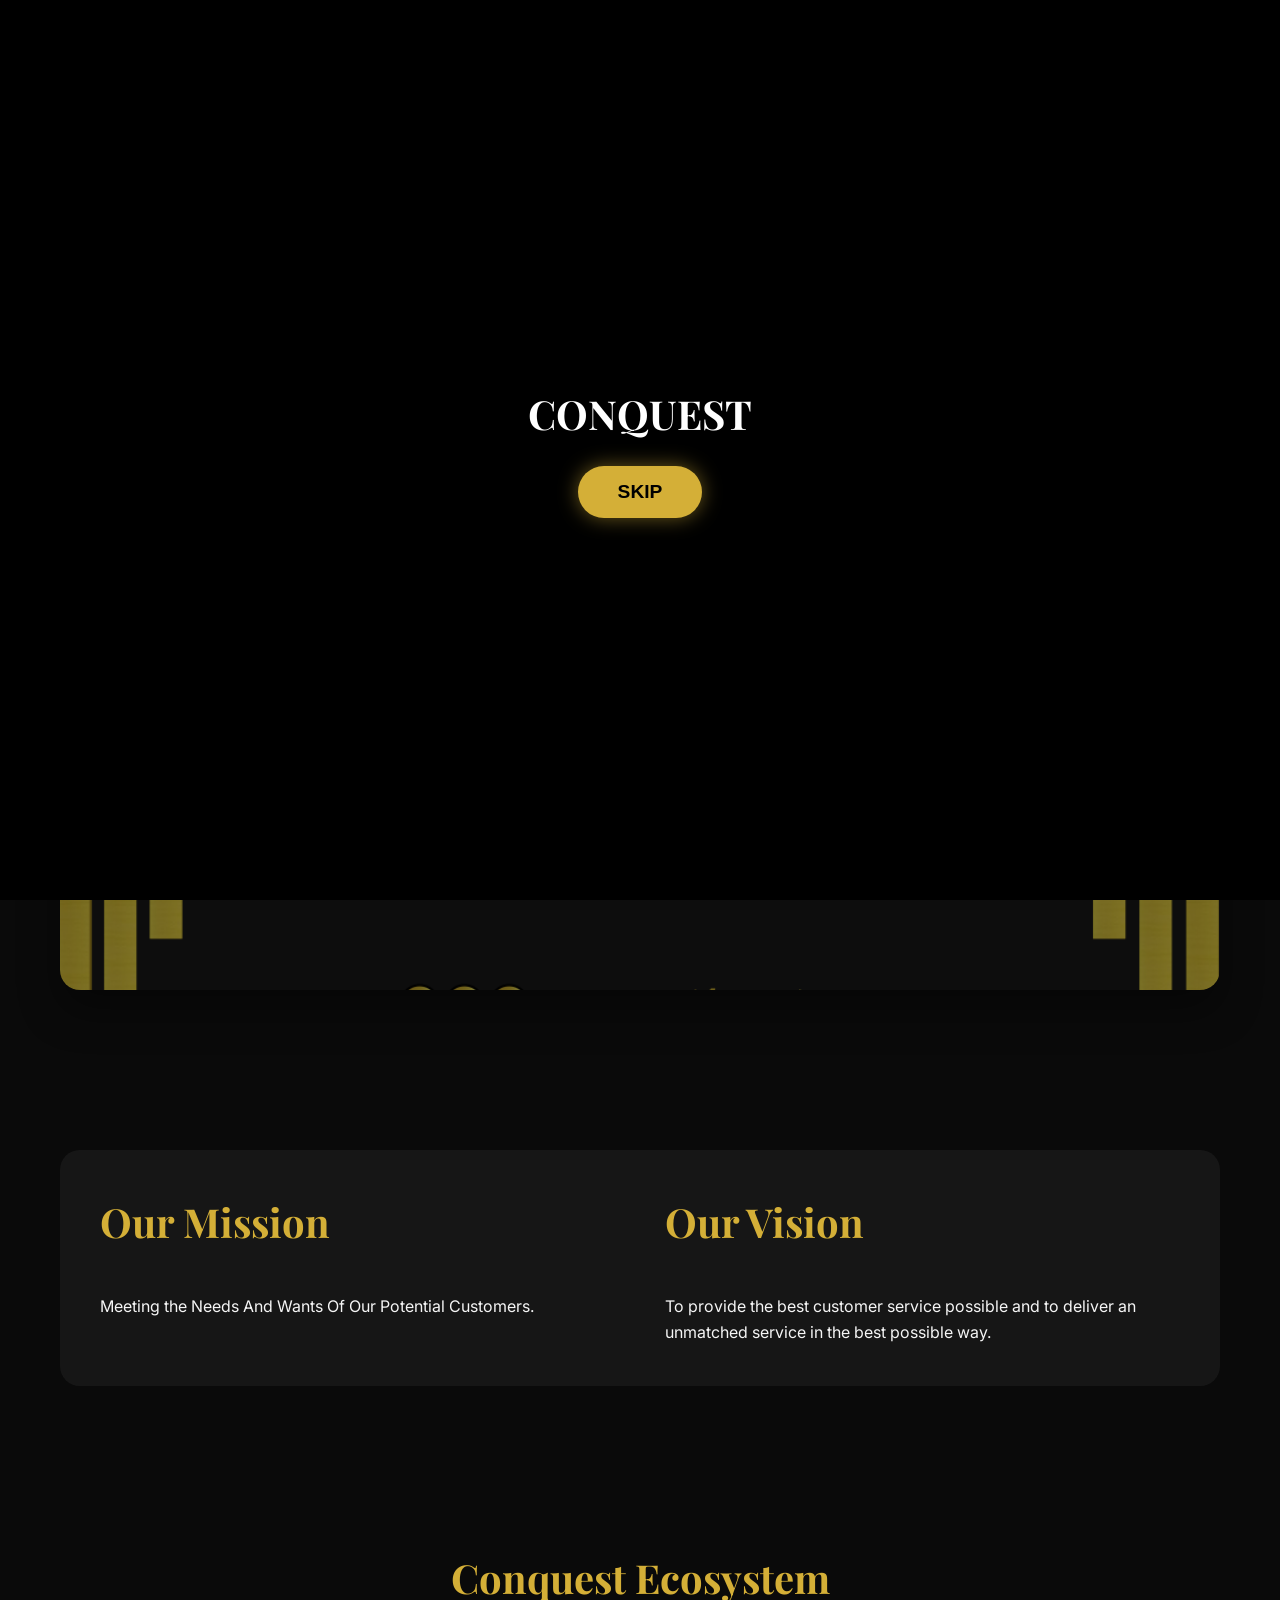
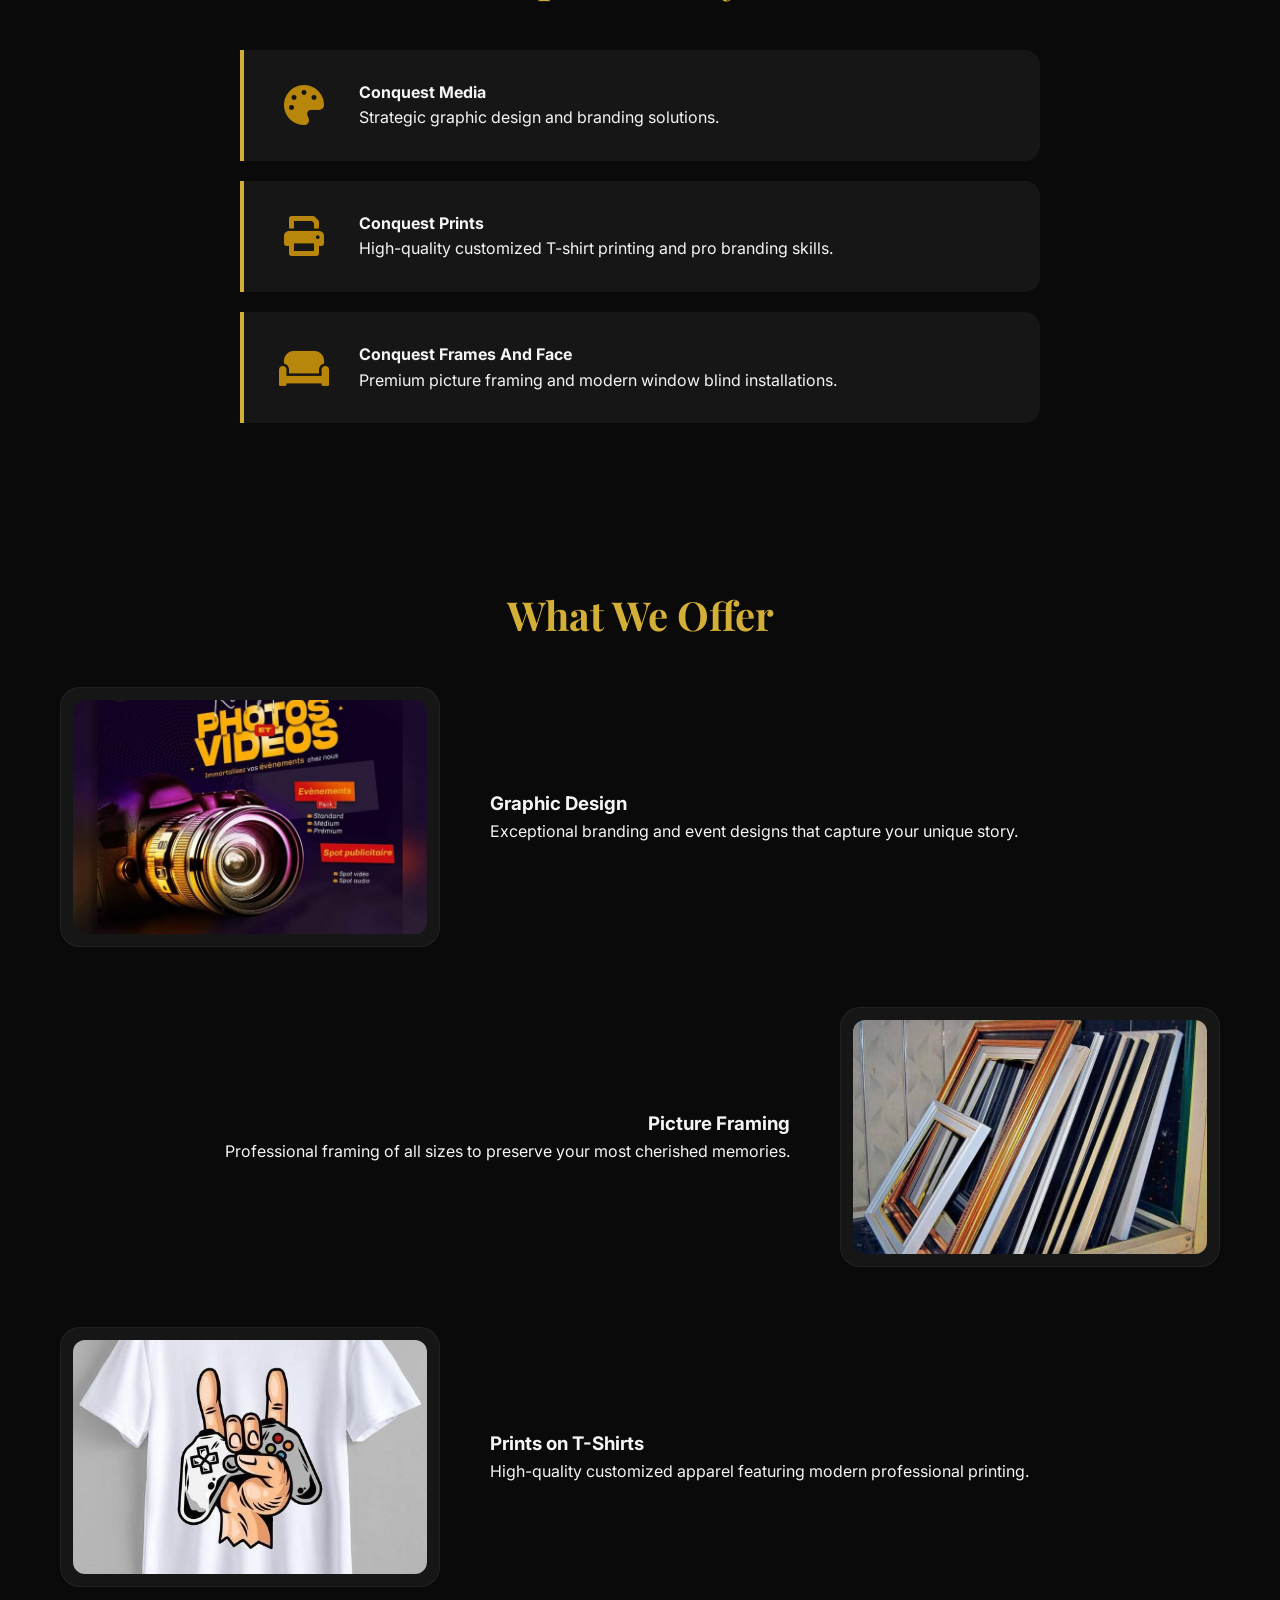
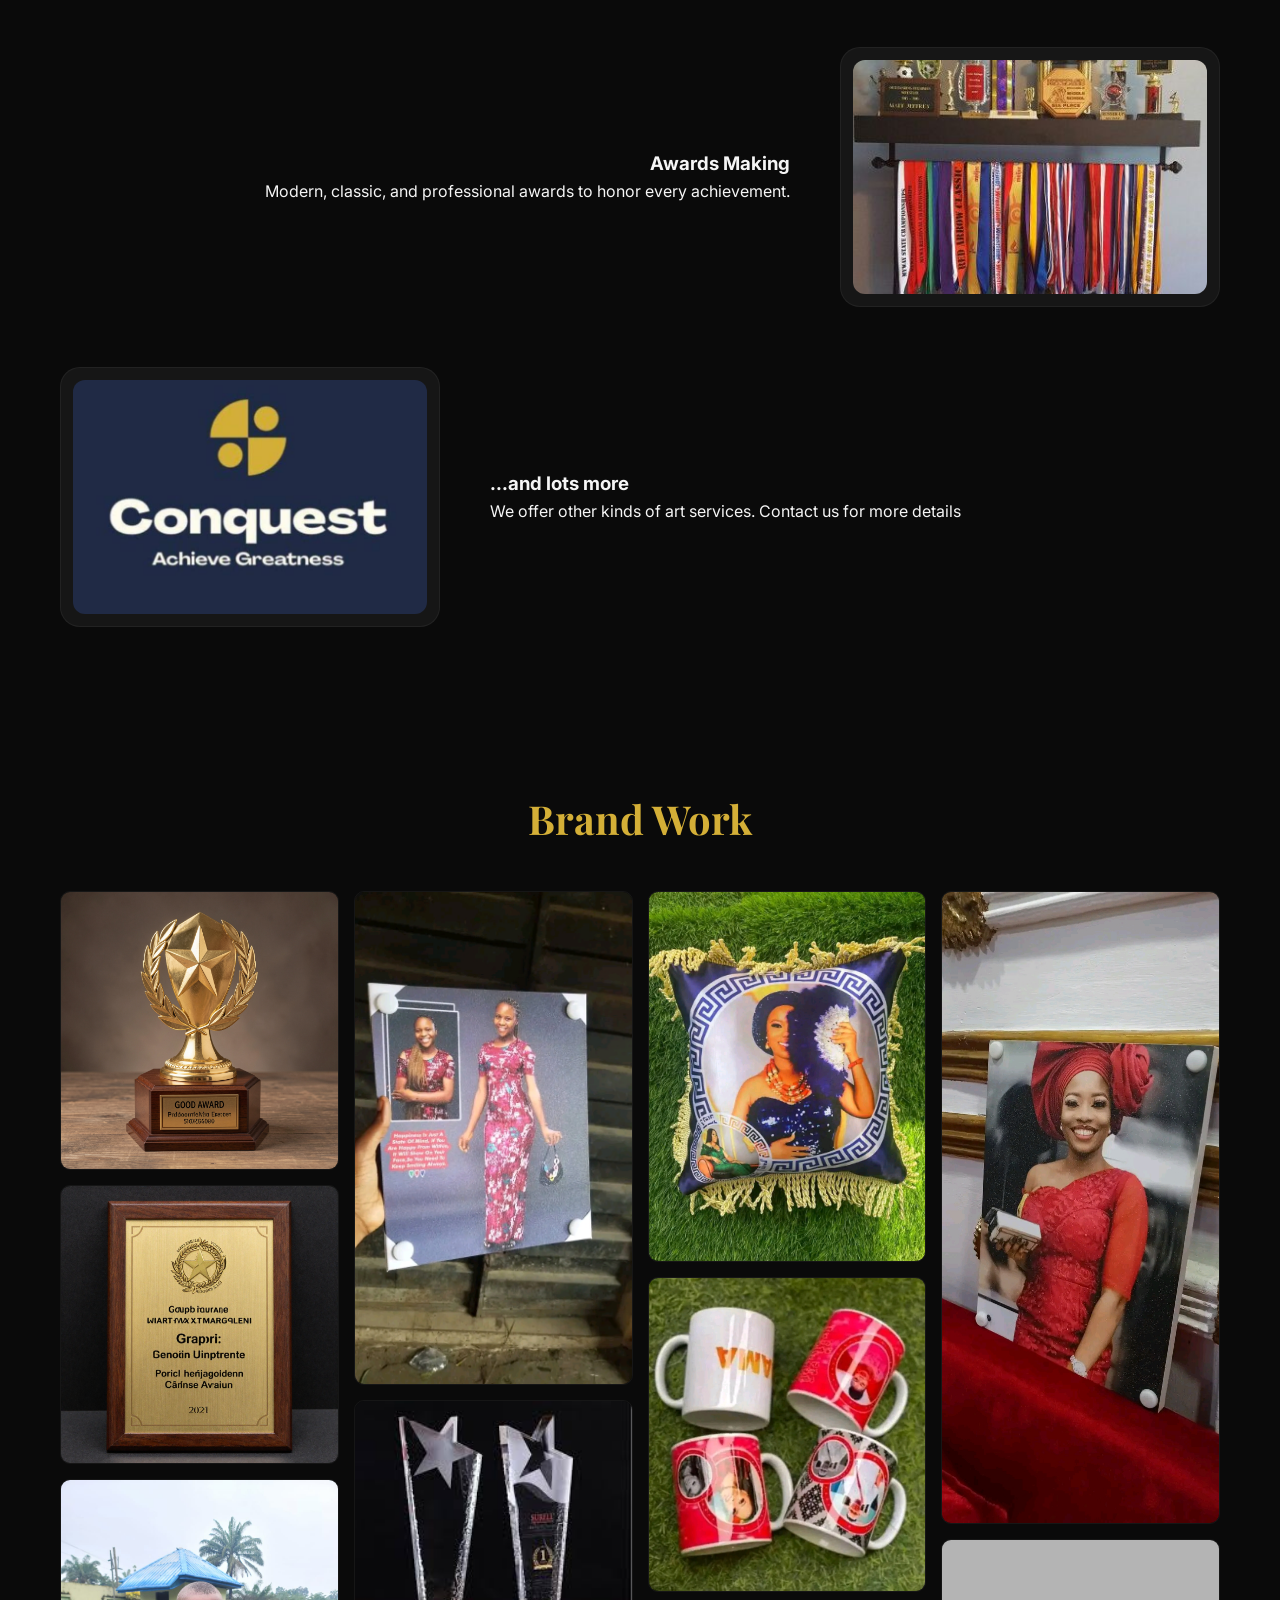
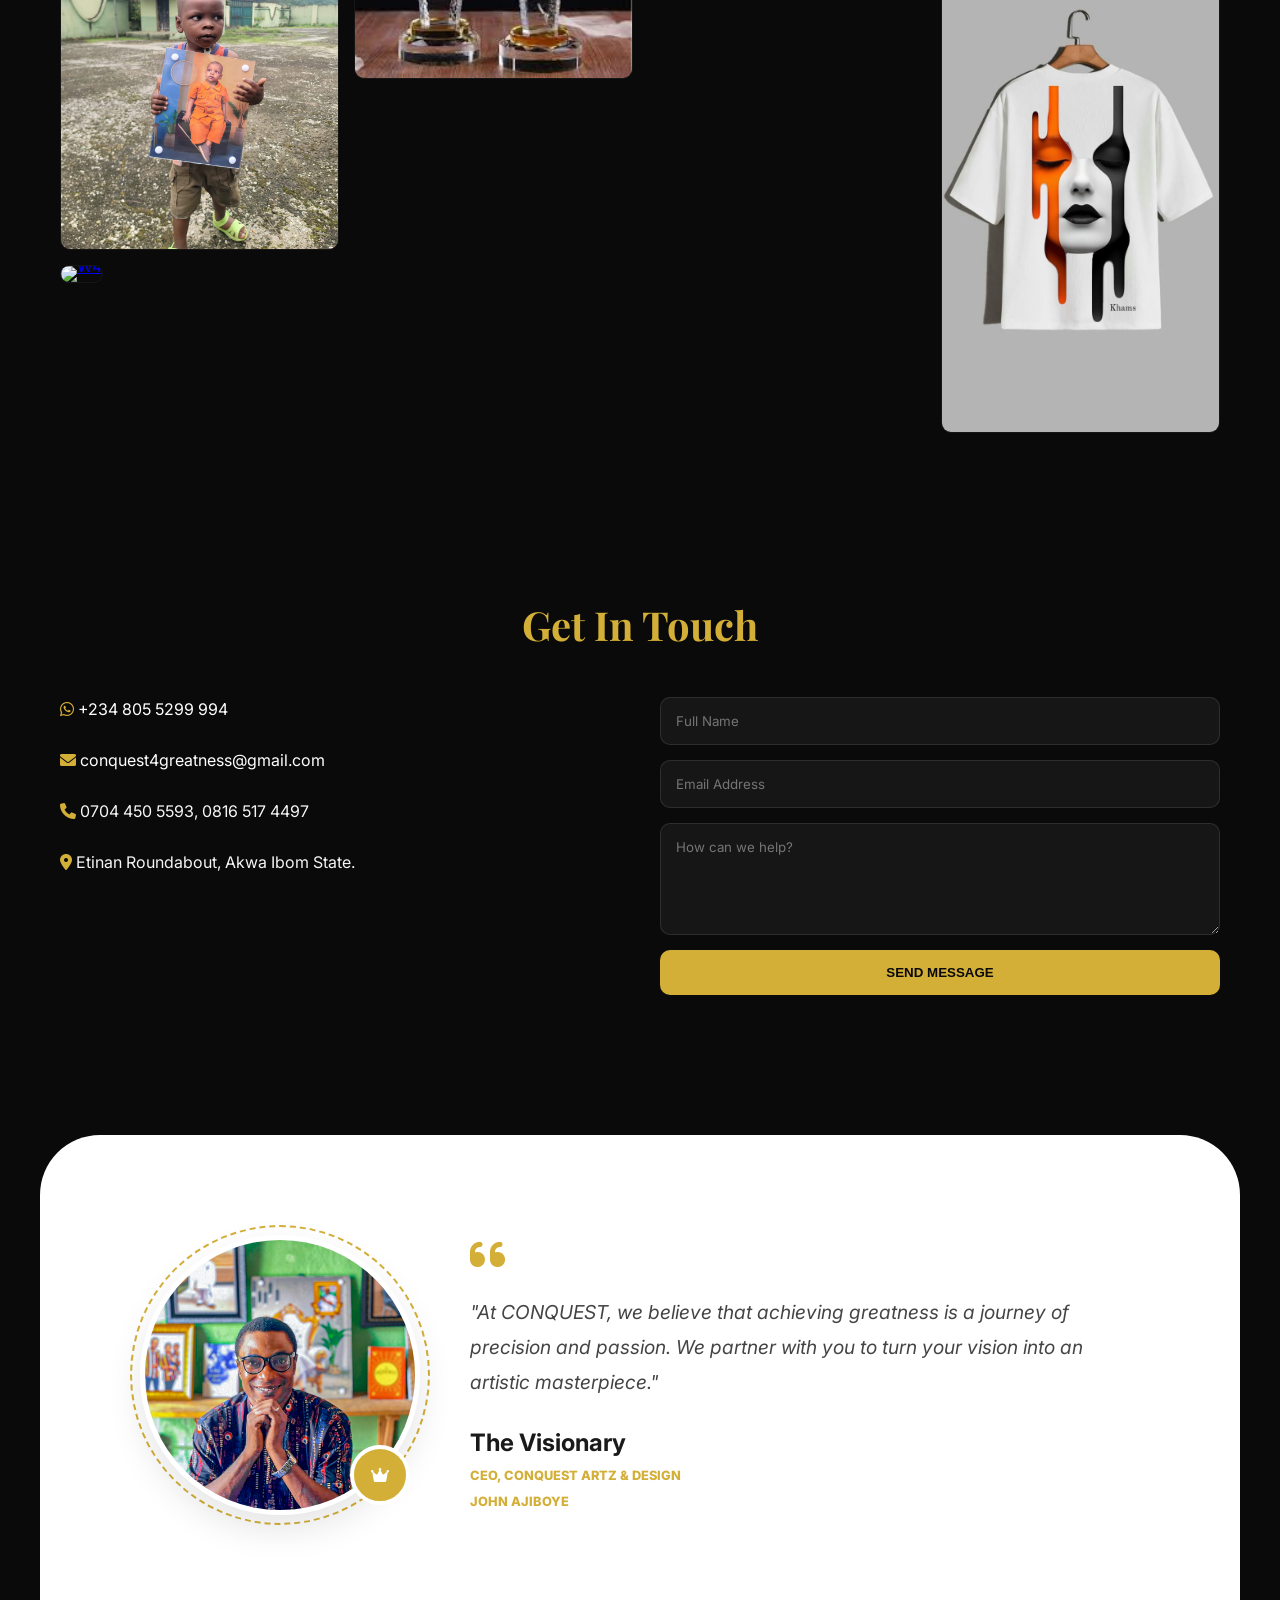
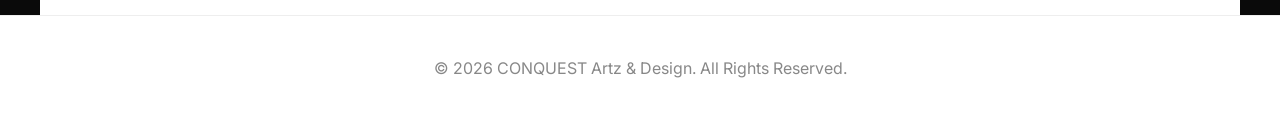
==== commit badd1e88: "Add files via upload" ====
--- a/index.html
+++ b/index.html
@@ -135,8 +135,9 @@
     <h2>Get In Touch</h2>
     <div style="display: grid; grid-template-columns: repeat(auto-fit, minmax(280px, 1fr)); gap: 40px;">
         <div class="contact-info">
-            <p><i class="fab fa-whatsapp" style="color:var(--gold);"></i> <a href="https://wa.me/2347044505593" style="color:white; text-decoration:none;">+234 704 450 5593</a></p><br>
+            <p><i class="fab fa-whatsapp" style="color:var(--gold);"></i> <a href="https://wa.me/2348055299994" style="color:white; text-decoration:none;">+234 805 5299 994</a></p><br>
             <p><i class="fas fa-envelope" style="color:var(--gold);"></i> <a href="mailto:conquest4greatness@gmail.com" style="color:white; text-decoration:none;">conquest4greatness@gmail.com</a></p><br>
+            <p><i class="fas fa-phone" style="color:var(--gold);"></i> 0704 450 5593, 0816 517 4497 </p><br>
             <p><i class="fas fa-location-dot" style="color:var(--gold);"></i> Etinan Roundabout, Akwa Ibom State.</p>
         </div>
         <form action="https://formspree.io/f/xlgpbqgp" method="POST" class="contact-form">
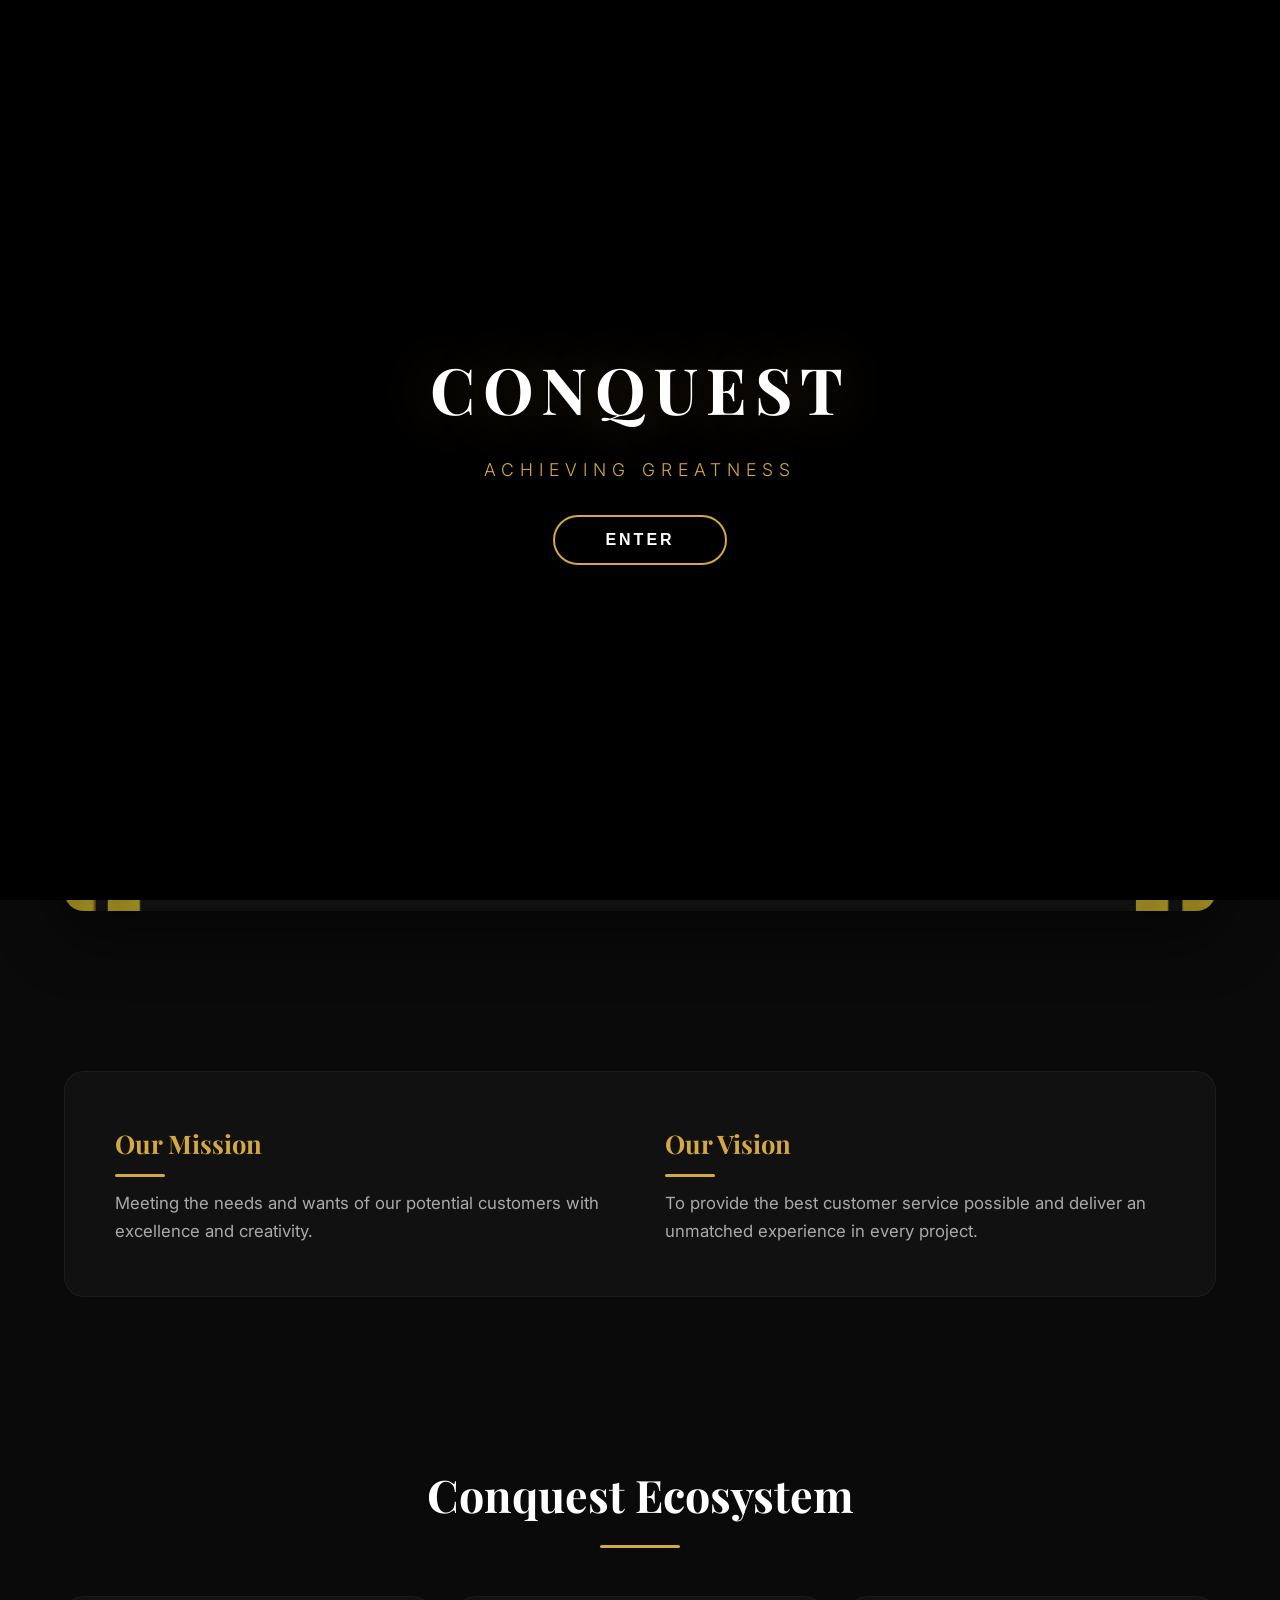
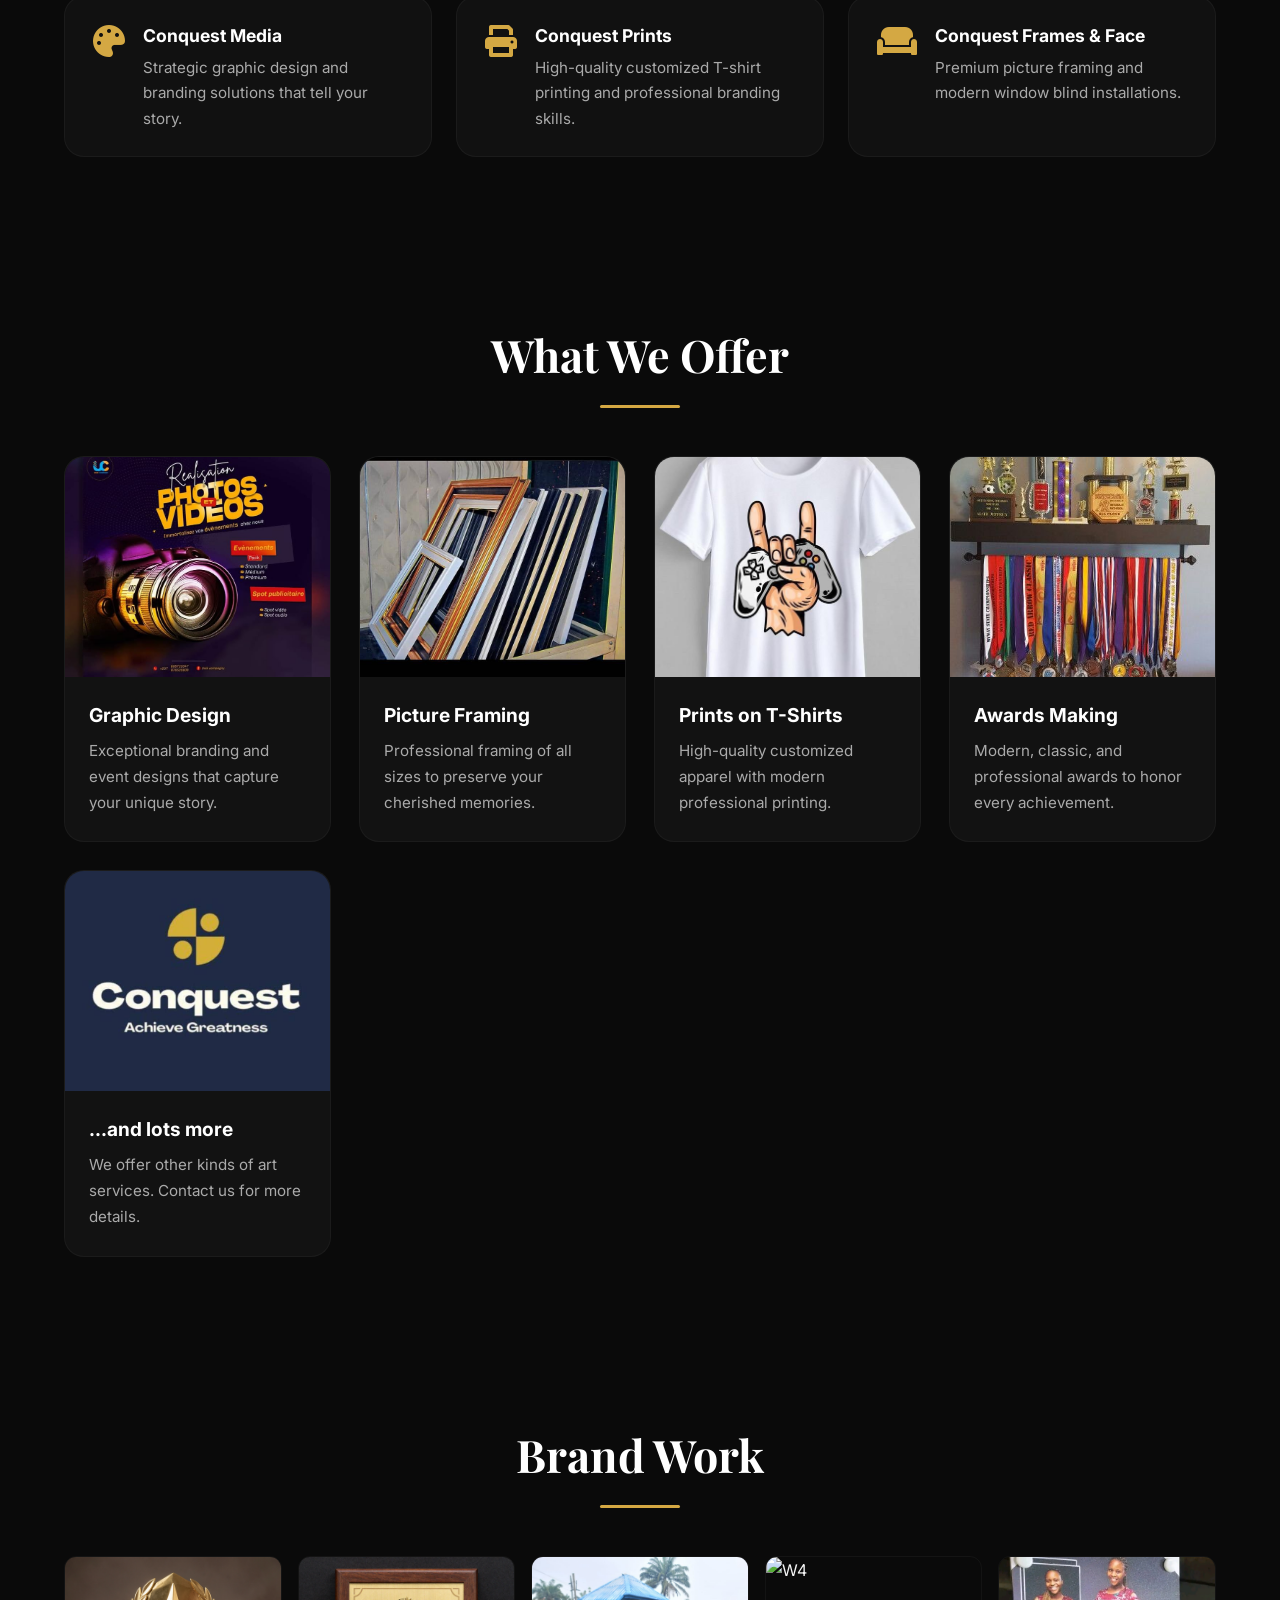
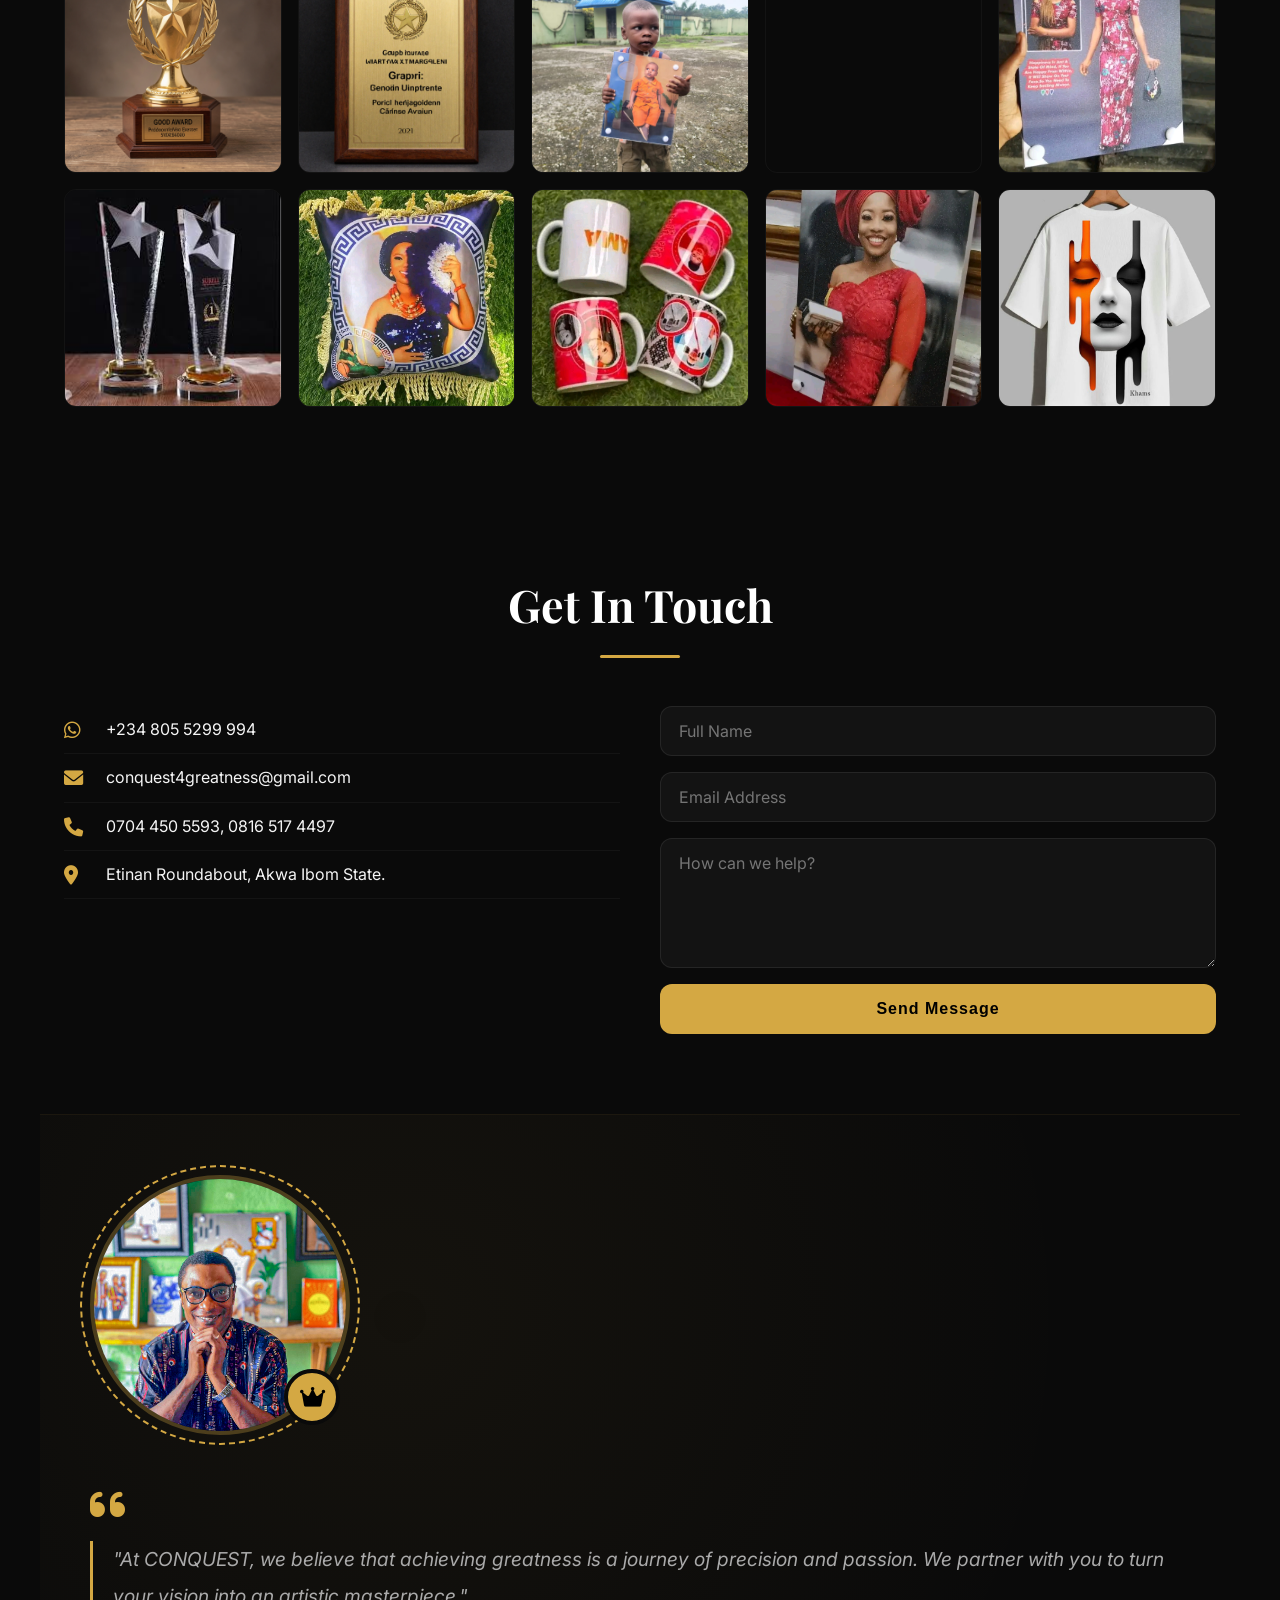
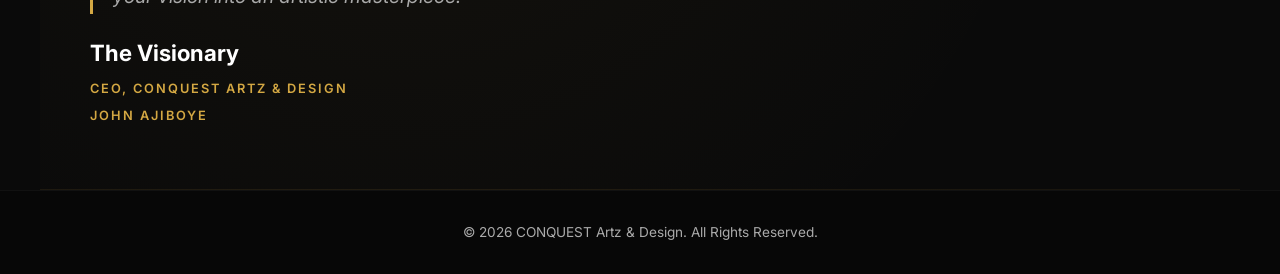
==== commit 2a0127b8: "Add files via upload" ====
--- a/index.html
+++ b/index.html
@@ -1,200 +1,912 @@
 <!DOCTYPE html>
 <html lang="en">
 <head>
-    <meta charset="UTF-8">
-    <meta name="viewport" content="width=device-width, initial-scale=1.0">
-    <meta name="keyword"content="Conquest etinan, Graphics design etinan, Printing etinan, frames and faces etinan. christ embassy conquest">
+    <meta charset="UTF-8" />
+    <meta name="viewport" content="width=device-width, initial-scale=1.0" />
+    <meta name="keyword" content="Conquest etinan, Graphics design etinan, Printing etinan, frames and faces etinan, christ embassy conquest" />
     <title>CONQUEST Artz & Design | Creative Brand In Etinan</title>
-    <link rel="icon" type="image/png" href="favicon.png">
-    <link href="https://fonts.googleapis.com/css2?family=Inter:wght@300;400;700;900&family=Playfair+Display:ital,wght@0,700;1,700&display=swap" rel="stylesheet">
-    <link rel="stylesheet" href="https://cdnjs.cloudflare.com/ajax/libs/font-awesome/6.0.0/css/all.min.css">
-    <link rel="stylesheet" href="https://cdnjs.cloudflare.com/ajax/libs/lightbox2/2.11.3/css/lightbox.min.css">
-    <link rel="stylesheet" content="stylesheet" href="main.css"
-   
+    <link rel="icon" type="image/png" href="favicon.png" />
+    <link href="https://fonts.googleapis.com/css2?family=Inter:wght@300;400;600;700;900&family=Playfair+Display:ital,wght@0,700;1,700&display=swap" rel="stylesheet" />
+    <link rel="stylesheet" href="https://cdnjs.cloudflare.com/ajax/libs/font-awesome/6.0.0/css/all.min.css" />
+    <link rel="stylesheet" href="https://cdnjs.cloudflare.com/ajax/libs/lightbox2/2.11.3/css/lightbox.min.css" />
+    <style>
+        /* ===== ROOT VARIABLES ===== */
+        :root {
+            --gold: #d4a843;
+            --gold-light: #f0d080;
+            --gold-dark: #b8922f;
+            --dark: #0a0a0a;
+            --dark-card: #121212;
+            --glass: rgba(255, 255, 255, 0.05);
+            --glass-border: rgba(255, 255, 255, 0.08);
+            --text: #f5f5f5;
+            --text-muted: #aaa;
+            --shadow: 0 20px 60px rgba(0, 0, 0, 0.6);
+            --radius: 20px;
+            --transition: all 0.4s cubic-bezier(0.25, 0.46, 0.45, 0.94);
+        }
+
+        /* ===== RESET & BASE ===== */
+        * {
+            margin: 0;
+            padding: 0;
+            box-sizing: border-box;
+        }
+
+        html {
+            scroll-behavior: smooth;
+        }
+
+        body {
+            font-family: 'Inter', sans-serif;
+            background: var(--dark);
+            color: var(--text);
+            line-height: 1.7;
+            overflow-x: hidden;
+        }
+
+        ::-webkit-scrollbar {
+            width: 8px;
+        }
+        ::-webkit-scrollbar-track {
+            background: var(--dark);
+        }
+        ::-webkit-scrollbar-thumb {
+            background: var(--gold);
+            border-radius: 10px;
+        }
+
+        a {
+            color: inherit;
+            text-decoration: none;
+        }
+
+        img {
+            max-width: 100%;
+            display: block;
+        }
+
+        /* ===== WELCOME OVERLAY ===== */
+        #welcome-overlay {
+            position: fixed;
+            inset: 0;
+            z-index: 9999;
+            display: flex;
+            align-items: center;
+            justify-content: center;
+            background: #000;
+            transition: opacity 0.8s ease, visibility 0.8s ease;
+        }
+
+        #welcome-overlay.hidden {
+            opacity: 0;
+            visibility: hidden;
+            pointer-events: none;
+        }
+
+        #welcome-video {
+            position: absolute;
+            inset: 0;
+            width: 100%;
+            height: 100%;
+            object-fit: cover;
+            filter: brightness(0.5) saturate(1.2);
+        }
+
+        .video-content {
+            position: relative;
+            z-index: 2;
+            text-align: center;
+            padding: 20px;
+        }
+
+        .video-content h2 {
+            font-family: 'Playfair Display', serif;
+            font-size: 4rem;
+            color: #fff;
+            text-shadow: 0 0 60px rgba(212, 168, 67, 0.3);
+            letter-spacing: 8px;
+            margin-bottom: 12px;
+        }
+
+        .video-content .subtitle {
+            color: var(--gold);
+            font-size: 1.1rem;
+            letter-spacing: 6px;
+            text-transform: uppercase;
+            font-weight: 300;
+            margin-bottom: 30px;
+        }
+
+        .enter-btn {
+            padding: 14px 50px;
+            border: 2px solid var(--gold);
+            background: transparent;
+            color: #fff;
+            font-size: 1rem;
+            font-weight: 600;
+            letter-spacing: 3px;
+            text-transform: uppercase;
+            cursor: pointer;
+            transition: var(--transition);
+            border-radius: 50px;
+            position: relative;
+            overflow: hidden;
+        }
+
+        .enter-btn:hover {
+            background: var(--gold);
+            color: #000;
+            box-shadow: 0 0 40px rgba(212, 168, 67, 0.3);
+            transform: scale(1.05);
+        }
+
+        /* ===== HEADER ===== */
+        header {
+            text-align: center;
+            padding: 40px 20px 20px;
+            background: linear-gradient(180deg, var(--dark) 0%, rgba(212, 168, 67, 0.05) 100%);
+            border-bottom: 1px solid rgba(212, 168, 67, 0.15);
+            position: relative;
+        }
+
+        header .logo {
+            width: 80px;
+            height: 80px;
+            object-fit: contain;
+            margin: 0 auto 12px;
+            border-radius: 50%;
+            border: 2px solid var(--gold);
+            padding: 6px;
+            background: rgba(212, 168, 67, 0.05);
+            transition: var(--transition);
+        }
+
+        header .logo:hover {
+            transform: rotate(8deg) scale(1.05);
+            border-color: var(--gold-light);
+        }
+
+        header h1 {
+            font-family: 'Playfair Display', serif;
+            font-size: 2.8rem;
+            color: #fff;
+            letter-spacing: 4px;
+            background: linear-gradient(135deg, #fff 30%, var(--gold) 100%);
+            -webkit-background-clip: text;
+            -webkit-text-fill-color: transparent;
+        }
+
+        header p {
+            color: var(--gold);
+            letter-spacing: 6px;
+            font-weight: 300;
+            font-size: 0.85rem;
+            margin-top: 4px;
+        }
+
+        /* ===== NAV ===== */
+        nav {
+            display: flex;
+            justify-content: center;
+            flex-wrap: wrap;
+            gap: 6px;
+            padding: 16px 20px;
+            background: rgba(18, 18, 18, 0.9);
+            backdrop-filter: blur(12px);
+            border-bottom: 1px solid rgba(212, 168, 67, 0.08);
+            position: sticky;
+            top: 0;
+            z-index: 100;
+        }
+
+        nav a {
+            padding: 8px 20px;
+            font-size: 0.8rem;
+            font-weight: 600;
+            text-transform: uppercase;
+            letter-spacing: 1.5px;
+            color: var(--text-muted);
+            border-radius: 50px;
+            transition: var(--transition);
+            position: relative;
+        }
+
+        nav a::after {
+            content: '';
+            position: absolute;
+            bottom: 2px;
+            left: 50%;
+            width: 0;
+            height: 2px;
+            background: var(--gold);
+            transition: var(--transition);
+            transform: translateX(-50%);
+        }
+
+        nav a:hover {
+            color: #fff;
+        }
+
+        nav a:hover::after {
+            width: 60%;
+        }
+
+        /* ===== SECTIONS ===== */
+        section {
+            max-width: 1200px;
+            margin: 0 auto;
+            padding: 80px 24px;
+        }
+
+        section h2 {
+            font-family: 'Playfair Display', serif;
+            font-size: 2.8rem;
+            text-align: center;
+            margin-bottom: 48px;
+            color: #fff;
+            position: relative;
+        }
+
+        section h2::after {
+            content: '';
+            display: block;
+            width: 80px;
+            height: 3px;
+            background: var(--gold);
+            margin: 12px auto 0;
+            border-radius: 10px;
+        }
+
+        /* ===== REVEAL ANIMATION ===== */
+        .reveal {
+            opacity: 0;
+            transform: translateY(50px);
+            transition: opacity 0.8s ease, transform 0.8s ease;
+        }
+
+        .reveal.active {
+            opacity: 1;
+            transform: translateY(0);
+        }
+
+        /* ===== SLIDER ===== */
+        .slider {
+            position: relative;
+            border-radius: var(--radius);
+            overflow: hidden;
+            box-shadow: var(--shadow);
+            aspect-ratio: 16 / 7;
+            background: #111;
+        }
+
+        .slide {
+            position: absolute;
+            inset: 0;
+            opacity: 0;
+            transition: opacity 1.2s ease;
+        }
+
+        .slide.active {
+            opacity: 1;
+        }
+
+        .slide img {
+            width: 100%;
+            height: 100%;
+            object-fit: cover;
+            filter: brightness(0.6) saturate(1.1);
+        }
+
+        .slide-text {
+            position: absolute;
+            bottom: 40px;
+            left: 50%;
+            transform: translateX(-50%);
+            background: rgba(0, 0, 0, 0.6);
+            backdrop-filter: blur(8px);
+            padding: 14px 36px;
+            border-radius: 50px;
+            border: 1px solid rgba(212, 168, 67, 0.2);
+            text-align: center;
+            width: 90%;
+            max-width: 600px;
+        }
+
+        .slide-text p {
+            font-size: 1.1rem;
+            font-weight: 400;
+            letter-spacing: 1px;
+            color: #fff;
+        }
+
+        /* ===== ABOUT ===== */
+        #about > div {
+            background: rgba(255, 255, 255, 0.03);
+            border: 1px solid rgba(255, 255, 255, 0.05);
+            border-radius: var(--radius);
+            padding: 50px;
+            backdrop-filter: blur(4px);
+        }
+
+        #about h2 {
+            font-size: 1.6rem;
+            text-align: left;
+            margin-bottom: 12px;
+            color: var(--gold);
+        }
+
+        #about h2::after {
+            margin: 8px 0 0;
+            width: 50px;
+        }
+
+        #about p {
+            color: var(--text-muted);
+            font-size: 1.05rem;
+        }
+
+        /* ===== ECOSYSTEM ===== */
+        .subs-vertical {
+            display: grid;
+            grid-template-columns: repeat(auto-fit, minmax(280px, 1fr));
+            gap: 24px;
+            margin-top: 10px;
+        }
+
+        .sub-item {
+            display: flex;
+            align-items: flex-start;
+            gap: 18px;
+            background: rgba(255, 255, 255, 0.03);
+            padding: 24px 28px;
+            border-radius: var(--radius);
+            border: 1px solid rgba(255, 255, 255, 0.04);
+            transition: var(--transition);
+        }
+
+        .sub-item:hover {
+            background: rgba(212, 168, 67, 0.06);
+            border-color: rgba(212, 168, 67, 0.2);
+            transform: translateY(-4px);
+        }
+
+        .sub-item i {
+            font-size: 2rem;
+            color: var(--gold);
+            flex-shrink: 0;
+            margin-top: 4px;
+        }
+
+        .sub-item h4 {
+            font-size: 1.1rem;
+            margin-bottom: 4px;
+            color: #fff;
+        }
+
+        .sub-item p {
+            color: var(--text-muted);
+            font-size: 0.95rem;
+        }
+
+        /* ===== SERVICES GRID ===== */
+        .grid {
+            display: grid;
+            grid-template-columns: repeat(auto-fit, minmax(260px, 1fr));
+            gap: 28px;
+        }
+
+        .card {
+            background: var(--dark-card);
+            border-radius: var(--radius);
+            overflow: hidden;
+            border: 1px solid rgba(255, 255, 255, 0.04);
+            transition: var(--transition);
+        }
+
+        .card:hover {
+            transform: translateY(-8px);
+            border-color: rgba(212, 168, 67, 0.3);
+            box-shadow: 0 20px 50px rgba(0, 0, 0, 0.5);
+        }
+
+        .image-container {
+            height: 220px;
+            overflow: hidden;
+        }
+
+        .image-container img {
+            width: 100%;
+            height: 100%;
+            object-fit: cover;
+            transition: var(--transition);
+        }
+
+        .card:hover .image-container img {
+            transform: scale(1.05);
+        }
+
+        .card-content {
+            padding: 22px 24px 26px;
+        }
+
+        .card-content h3 {
+            font-size: 1.2rem;
+            margin-bottom: 6px;
+            color: #fff;
+        }
+
+        .card-content p {
+            color: var(--text-muted);
+            font-size: 0.95rem;
+        }
+
+        /* ===== GALLERY ===== */
+        .gallery {
+            display: grid;
+            grid-template-columns: repeat(auto-fit, minmax(200px, 1fr));
+            gap: 16px;
+        }
+
+        .gallery-item {
+            border-radius: 12px;
+            overflow: hidden;
+            aspect-ratio: 1 / 1;
+            border: 1px solid rgba(255, 255, 255, 0.04);
+            transition: var(--transition);
+        }
+
+        .gallery-item:hover {
+            transform: scale(1.03);
+            border-color: var(--gold);
+        }
+
+        .gallery-item img {
+            width: 100%;
+            height: 100%;
+            object-fit: cover;
+        }
+
+        /* ===== CONTACT ===== */
+        .contact-info p {
+            display: flex;
+            align-items: center;
+            gap: 14px;
+            font-size: 1rem;
+            padding: 10px 0;
+            border-bottom: 1px solid rgba(255, 255, 255, 0.04);
+        }
+
+        .contact-info i {
+            width: 28px;
+            color: var(--gold);
+            font-size: 1.2rem;
+        }
+
+        .contact-form {
+            display: flex;
+            flex-direction: column;
+            gap: 16px;
+        }
+
+        .contact-form input,
+        .contact-form textarea {
+            padding: 14px 18px;
+            border-radius: 12px;
+            border: 1px solid rgba(255, 255, 255, 0.08);
+            background: rgba(255, 255, 255, 0.04);
+            color: #fff;
+            font-size: 1rem;
+            transition: var(--transition);
+            font-family: 'Inter', sans-serif;
+        }
+
+        .contact-form input:focus,
+        .contact-form textarea:focus {
+            outline: none;
+            border-color: var(--gold);
+            background: rgba(255, 255, 255, 0.06);
+        }
+
+        .contact-form .btn {
+            padding: 16px;
+            border: none;
+            border-radius: 12px;
+            background: var(--gold);
+            color: #000;
+            font-size: 1rem;
+            font-weight: 700;
+            letter-spacing: 1px;
+            cursor: pointer;
+            transition: var(--transition);
+        }
+
+        .contact-form .btn:hover {
+            background: var(--gold-light);
+            transform: scale(1.02);
+            box-shadow: 0 0 40px rgba(212, 168, 67, 0.2);
+        }
+
+        /* ===== CEO SECTION ===== */
+        .ceo-section {
+            background: radial-gradient(circle at 30% 30%, rgba(212, 168, 67, 0.05), transparent 70%);
+            padding: 60px 24px;
+            border-top: 1px solid rgba(212, 168, 67, 0.08);
+            border-bottom: 1px solid rgba(212, 168, 67, 0.08);
+        }
+
+        .ceo-content {
+            max-width: 1100px;
+            margin: 0 auto;
+            display: flex;
+            align-items: center;
+            gap: 50px;
+            flex-wrap: wrap;
+        }
+
+        .ceo-image-container {
+            position: relative;
+            width: 260px;
+            height: 260px;
+            flex-shrink: 0;
+        }
+
+        .ceo-image-container .ring {
+            position: absolute;
+            inset: -10px;
+            border: 2px dashed var(--gold);
+            border-radius: 50%;
+            animation: spin 25s linear infinite;
+        }
+
+        @keyframes spin {
+            100% {
+                transform: rotate(360deg);
+            }
+        }
+
+        .ceo-image-container .img-wrap {
+            width: 100%;
+            height: 100%;
+            border-radius: 50%;
+            overflow: hidden;
+            border: 4px solid rgba(212, 168, 67, 0.3);
+            position: relative;
+            z-index: 2;
+        }
+
+        .ceo-image-container .img-wrap img {
+            width: 100%;
+            height: 100%;
+            object-fit: cover;
+        }
+
+        .ceo-image-container .badge {
+            position: absolute;
+            bottom: 10px;
+            right: 10px;
+            width: 56px;
+            height: 56px;
+            border-radius: 50%;
+            background: var(--gold);
+            display: flex;
+            align-items: center;
+            justify-content: center;
+            z-index: 3;
+            border: 4px solid var(--dark);
+            font-size: 1.4rem;
+            color: #000;
+        }
+
+        .ceo-content blockquote {
+            font-size: 1.2rem;
+            line-height: 1.9;
+            color: var(--text-muted);
+            font-style: italic;
+            margin-bottom: 20px;
+            padding-left: 20px;
+            border-left: 3px solid var(--gold);
+        }
+
+        .ceo-content h4 {
+            font-size: 1.4rem;
+            color: #fff;
+            margin-bottom: 2px;
+        }
+
+        .ceo-content .title {
+            color: var(--gold);
+            font-weight: 600;
+            font-size: 0.8rem;
+            text-transform: uppercase;
+            letter-spacing: 2px;
+        }
+
+        /* ===== FOOTER ===== */
+        footer {
+            text-align: center;
+            padding: 30px 20px;
+            color: var(--text-muted);
+            font-size: 0.85rem;
+            border-top: 1px solid rgba(255, 255, 255, 0.04);
+            background: rgba(0, 0, 0, 0.3);
+        }
+
+        /* ===== RESPONSIVE ===== */
+        @media (max-width: 768px) {
+            .video-content h2 {
+                font-size: 2.5rem;
+                letter-spacing: 4px;
+            }
+            header h1 {
+                font-size: 2rem;
+            }
+            section {
+                padding: 50px 16px;
+            }
+            section h2 {
+                font-size: 2rem;
+            }
+            .slider {
+                aspect-ratio: 16 / 10;
+            }
+            .slide-text p {
+                font-size: 0.9rem;
+            }
+            #about > div {
+                padding: 28px;
+            }
+            .ceo-content {
+                flex-direction: column;
+                text-align: center;
+            }
+            .ceo-image-container {
+                width: 200px;
+                height: 200px;
+            }
+            .ceo-content blockquote {
+                border-left: none;
+                padding-left: 0;
+                border-top: 2px solid var(--gold);
+                padding-top: 20px;
+            }
+            nav a {
+                padding: 6px 14px;
+                font-size: 0.7rem;
+            }
+            .gallery {
+                grid-template-columns: repeat(auto-fit, minmax(140px, 1fr));
+            }
+        }
+
+        @media (max-width: 480px) {
+            .video-content h2 {
+                font-size: 1.8rem;
+            }
+            header h1 {
+                font-size: 1.6rem;
+            }
+            .grid {
+                grid-template-columns: 1fr;
+            }
+            .subs-vertical {
+                grid-template-columns: 1fr;
+            }
+            .gallery {
+                grid-template-columns: repeat(2, 1fr);
+            }
+        }
+    </style>
 </head>
 <body>
 
+    <!-- ===== WELCOME OVERLAY ===== -->
     <div id="welcome-overlay">
-    <video id="welcome-video" autoplay muted loop playsinline>
-        <source src="welcome.mp4" type="video/mp4"> Your browser does not support the video tag.
-    </video>
-    <div class="video-content">
-        <h2 style="color: rgb(255, 255, 255); margin-bottom: 20px; font-size: 2.5rem;">CONQUEST</h2>
-        <button class="enter-btn" onclick="enterSite()">Skip</button>
-    </div>
-</div>
-
-
-<header>
-    <img src="logo 1.png" class="logo" alt="Conquest">
-    <h1>CONQUEST</h1>
-    <p style="color: var(--gold); letter-spacing: 3px;">ACHIEVING GREATNESS</p>
-</header>
-
-<nav>
-    <a href="#home">Home</a>
-    <a href="#about">About</a>
-    <a href="#subsidairies">Ecosystem</a>
-    <a href="#services">Services</a>
-    <a href="#gallery">Gallery</a>
-    <a href="#contact">Contact</a>
-</nav>
-
-<section id="home" class="reveal">
-    <div class="slider" id="mainSlider">
-        <div class="slide active"><img src="home1.png" alt="1"><div class="slide-text"><p>Premium Graphic Design & Framing</p></div></div>
-        <div class="slide"><img src="home.png" alt="2"><div class="slide-text"><p>Your Vision, Our Masterpiece</p></div></div>
-        <div class="slide"><img src="camera.png" alt="3"><div class="slide-text"><p>Exceptional Top Notch Services</p></div></div>
-    </div>
-</section>
-
-<section id="about" class="reveal">
-    <div style="background: var(--glass); padding: 40px; border-radius: 20px;">
-        <div style="display: flex; gap: 50px; flex-wrap: wrap;">
-            <div style="flex: 1; min-width: 300px;">
-                <h2 style="text-align: left;">Our Mission</h2>
-                <p>Meeting the Needs And Wants Of Our Potential Customers.</p>
-            </div>    
-            <div style="flex: 1; min-width: 300px;">
-                <h2 style="text-align: left;">Our Vision</h2>
-                <p>To provide the best customer service possible and to deliver an unmatched service in the best possible way.</p>
-            </div>
+        <video id="welcome-video" autoplay muted loop playsinline>
+            <source src="welcome.mp4" type="video/mp4" />
+            Your browser does not support the video tag.
+        </video>
+        <div class="video-content">
+            <h2>CONQUEST</h2>
+            <p class="subtitle">Achieving Greatness</p>
+            <button class="enter-btn" onclick="enterSite()">Enter</button>
         </div>
     </div>
-</section>
-
-<section id="subsidairies" class="reveal">
-    <h2>Conquest Ecosystem</h2>
-    <div class="subs-vertical">
-        <div class="sub-item">
-            <i class="fas fa-palette" style="color: darkgoldenrod;"></i>
+
+    <!-- ===== HEADER ===== -->
+    <header>
+        <img src="logo 1.png" class="logo" alt="Conquest" />
+        <h1>CONQUEST</h1>
+        <p>ACHIEVING GREATNESS</p>
+    </header>
+
+    <!-- ===== NAV ===== -->
+    <nav>
+        <a href="#home">Home</a>
+        <a href="#about">About</a>
+        <a href="#subsidairies">Ecosystem</a>
+        <a href="#services">Services</a>
+        <a href="#gallery">Gallery</a>
+        <a href="#contact">Contact</a>
+        
+    </nav>
+
+    <!-- ===== HOME / SLIDER ===== -->
+    <section id="home" class="reveal">
+        <div class="slider" id="mainSlider">
+            <div class="slide active"><img src="home1.png" alt="1" /><div class="slide-text"><p>Premium Graphic Design &amp; Framing</p></div></div>
+            <div class="slide"><img src="home.png" alt="2" /><div class="slide-text"><p>Your Vision, Our Masterpiece</p></div></div>
+            <div class="slide"><img src="camera.png" alt="3" /><div class="slide-text"><p>Exceptional Top Notch Services</p></div></div>
+        </div>
+    </section>
+
+    <!-- ===== ABOUT ===== -->
+    <section id="about" class="reveal">
+        <div style="display:flex; gap:50px; flex-wrap:wrap;">
+            <div style="flex:1; min-width:260px;">
+                <h2>Our Mission</h2>
+                <p>Meeting the needs and wants of our potential customers with excellence and creativity.</p>
+            </div>
+            <div style="flex:1; min-width:260px;">
+                <h2>Our Vision</h2>
+                <p>To provide the best customer service possible and deliver an unmatched experience in every project.</p>
+            </div>
+        </div>
+    </section>
+
+    <!-- ===== ECOSYSTEM ===== -->
+    <section id="subsidairies" class="reveal">
+        <h2>Conquest Ecosystem</h2>
+        <div class="subs-vertical">
+            <div class="sub-item">
+                <i class="fas fa-palette"></i>
+                <div>
+                    <h4>Conquest Media</h4>
+                    <p>Strategic graphic design and branding solutions that tell your story.</p>
+                </div>
+            </div>
+            <div class="sub-item">
+                <i class="fas fa-print"></i>
+                <div>
+                    <h4>Conquest Prints</h4>
+                    <p>High-quality customized T-shirt printing and professional branding skills.</p>
+                </div>
+            </div>
+            <div class="sub-item">
+                <i class="fas fa-couch"></i>
+                <div>
+                    <h4>Conquest Frames &amp; Face</h4>
+                    <p>Premium picture framing and modern window blind installations.</p>
+                </div>
+            </div>
+        </div>
+    </section>
+
+    <!-- ===== SERVICES ===== -->
+    <section id="services" class="reveal">
+        <h2>What We Offer</h2>
+        <div class="grid">
+            <div class="card">
+                <div class="image-container"><img src="Services1.png" alt="Design" /></div>
+                <div class="card-content"><h3>Graphic Design</h3><p>Exceptional branding and event designs that capture your unique story.</p></div>
+            </div>
+            <div class="card">
+                <div class="image-container"><img src="IMG-20260212-WA0063.jpg" alt="Framing" /></div>
+                <div class="card-content"><h3>Picture Framing</h3><p>Professional framing of all sizes to preserve your cherished memories.</p></div>
+            </div>
+            <div class="card">
+                <div class="image-container"><img src="printz.png" alt="Prints" /></div>
+                <div class="card-content"><h3>Prints on T-Shirts</h3><p>High-quality customized apparel with modern professional printing.</p></div>
+            </div>
+            <div class="card">
+                <div class="image-container"><img src="Awards.png" alt="Awards" /></div>
+                <div class="card-content"><h3>Awards Making</h3><p>Modern, classic, and professional awards to honor every achievement.</p></div>
+            </div>
+            <div class="card">
+                <div class="image-container"><img src="Home.jpeg" alt="Others" /></div>
+                <div class="card-content"><h3>...and lots more</h3><p>We offer other kinds of art services. Contact us for more details.</p></div>
+            </div>
+        </div>
+    </section>
+
+    <!-- ===== GALLERY ===== -->
+    <section id="gallery" class="reveal">
+        <h2>Brand Work</h2>
+        <div class="gallery">
+            <div class="gallery-item"><a href="work.png" data-lightbox="work"><img src="work.png" alt="W1" /></a></div>
+            <div class="gallery-item"><a href="work2.png" data-lightbox="work"><img src="work2.png" alt="W2" /></a></div>
+            <div class="gallery-item"><a href="work4.jpeg" data-lightbox="work"><img src="work4.jpeg" alt="W3" /></a></div>
+            <div class="gallery-item"><a href="Flyer CONQUEST (1).png" data-lightbox="work"><img src="Flyer CONQUEST (1).png" alt="W4" /></a></div>
+            <div class="gallery-item"><a href="gallery 2.jpg" data-lightbox="work"><img src="gallery 2.jpg" alt="W5" /></a></div>
+            <div class="gallery-item"><a href="home2.jpg" data-lightbox="work"><img src="home2.jpg" alt="W6" /></a></div>
+            <div class="gallery-item"><a href="wolrk12.jpg" data-lightbox="work"><img src="wolrk12.jpg" alt="W7" /></a></div>
+            <div class="gallery-item"><a href="work13.jpg" data-lightbox="work"><img src="work13.jpg" alt="W8" /></a></div>
+            <div class="gallery-item"><a href="doings.jpg" data-lightbox="work"><img src="doings.jpg" alt="W9" /></a></div>
+            <div class="gallery-item"><a href="work10.png" data-lightbox="work"><img src="work10.png" alt="W10" /></a></div>
+        </div>
+    </section>
+
+    <!-- ===== CONTACT ===== -->
+    <section id="contact" class="reveal">
+        <h2>Get In Touch</h2>
+        <div style="display:grid; grid-template-columns:repeat(auto-fit, minmax(280px, 1fr)); gap:40px;">
+            <div class="contact-info">
+                <p><i class="fab fa-whatsapp"></i> <a href="https://wa.me/2348055299994">+234 805 5299 994</a></p>
+                <p><i class="fas fa-envelope"></i> <a href="mailto:conquest4greatness@gmail.com">conquest4greatness@gmail.com</a></p>
+                <p><i class="fas fa-phone"></i> 0704 450 5593, 0816 517 4497</p>
+                <p><i class="fas fa-location-dot"></i> Etinan Roundabout, Akwa Ibom State.</p>
+            </div>
+            <form action="https://formspree.io/f/xlgpbqgp" method="POST" class="contact-form">
+                <input type="text" name="name" placeholder="Full Name" required />
+                <input type="email" name="email" placeholder="Email Address" required />
+                <textarea name="message" placeholder="How can we help?" rows="5" required></textarea>
+                <button type="submit" class="btn">Send Message</button>
+            </form>
+        </div>
+    </section>
+
+    <!-- ===== CEO SECTION ===== -->
+    <section class="ceo-section reveal">
+        <div class="ceo-content">
+            <div class="ceo-image-container">
+                <div class="ring"></div>
+                <div class="img-wrap">
+                    <img src="ceopicture.jpeg" alt="CEO" />
+                </div>
+                <div class="badge"><i class="fas fa-crown"></i></div>
+            </div>
             <div>
-                <h4>Conquest Media</h4>
-                <p>Strategic graphic design and branding solutions.</p>
+                <i class="fas fa-quote-left" style="color:var(--gold); font-size:2.5rem; display:block; margin-bottom:16px;"></i>
+                <blockquote>"At CONQUEST, we believe that achieving greatness is a journey of precision and passion. We partner with you to turn your vision into an artistic masterpiece."</blockquote>
+                <h4>The Visionary</h4>
+                <span class="title">CEO, CONQUEST ARTZ &amp; DESIGN <br /> John Ajiboye</span>
             </div>
         </div>
-        <div class="sub-item">
-            <i class="fas fa-print" style="color: darkgoldenrod"></i>
-            <div>
-                <h4>Conquest Prints</h4>
-                <p>High-quality customized T-shirt printing and pro branding skills.</p>
-            </div>
-        </div>
-        <div class="sub-item">
-            <i class="fas fa-couch" style="color: darkgoldenrod"></i> <div>
-                <h4>Conquest Frames And Face</h4>
-                <p>Premium picture framing and modern window blind installations.</p>
-            </div>
-        </div>
-    </div>
-</section>
-
-<section id="services" class="reveal">
-    <h2>What We Offer</h2>
-    <div class="grid">
-        <div class="card">
-            <div class="image-container"><img src="Services1.png" alt="Design"></div>
-            <div class="card-content"><h3>Graphic Design</h3><p>Exceptional branding and event designs that capture your unique story.</p></div>
-        </div>
-        <div class="card">
-            <div class="image-container"><img src="IMG-20260212-WA0063.jpg" alt="Framing"></div>
-            <div class="card-content"><h3>Picture Framing</h3><p>Professional framing of all sizes to preserve your most cherished memories.</p></div>
-        </div>
-        <div class="card">
-            <div class="image-container"><img src="printz.png" alt="Prints"></div>
-            <div class="card-content"><h3>Prints on T-Shirts</h3><p>High-quality customized apparel featuring modern professional printing.</p></div>
-        </div>
-        <div class="card">
-            <div class="image-container"><img src="Awards.png" alt="Awards"></div>
-            <div class="card-content"><h3>Awards Making</h3><p>Modern, classic, and professional awards to honor every achievement.</p></div>
-        </div>
-        <div class="card">
-            <div class="image-container"><img src="Home.jpeg" alt="Others"></div>
-            <div class="card-content"><h3>...and lots more</h3><p>We offer other kinds of art services. Contact us for more details</p></div>
-        </div>
-    </div>
-</section>
-
-<section id="gallery" class="reveal">
-    <h2>Brand Work</h2>
-    <div class="gallery">
-        <div class="gallery-item"><a href="work.png" data-lightbox="work"><img src="work.png" alt="W1"></a></div>
-        <div class="gallery-item"><a href="work2.png" data-lightbox="work"><img src="work2.png" alt="W2"></a></div>
-        <div class="gallery-item"><a href="work4.jpeg" data-lightbox="work"><img src="work4.jpeg" alt="W3"></a></div>
-        <div class="gallery-item"><a href="Flyer CONQUEST (1).png" data-lightbox="work"><img src="Flyer CONQUEST (1).png" alt="W4"></a></div>
-        <div class="gallery-item"><a href="gallery 2.jpg" data-lightbox="work"><img src="gallery 2.jpg" alt="W5"></a></div>
-        <div class="gallery-item"><a href="home2.jpg" data-lightbox="work"><img src="home2.jpg" alt="W6"></a></div>
-        <div class="gallery-item"><a href="wolrk12.jpg" data-lightbox="work"><img src="wolrk12.jpg" alt="W7"></a></div>
-        <div class="gallery-item"><a href="work13.jpg" data-lightbox="work"><img src="work13.jpg" alt="W8"></a></div>
-        <div class="gallery-item"><a href="doings.jpg" data-lightbox="work"><img src="doings.jpg" alt="W9"></a></div>
-        <div class="gallery-item"><a href="work10.png" data-lightbox="work"><img src="work10.png" alt="W10"></a></div>
-    </div>
-</section>
-
-<section id="contact" class="reveal">
-    <h2>Get In Touch</h2>
-    <div style="display: grid; grid-template-columns: repeat(auto-fit, minmax(280px, 1fr)); gap: 40px;">
-        <div class="contact-info">
-            <p><i class="fab fa-whatsapp" style="color:var(--gold);"></i> <a href="https://wa.me/2348055299994" style="color:white; text-decoration:none;">+234 805 5299 994</a></p><br>
-            <p><i class="fas fa-envelope" style="color:var(--gold);"></i> <a href="mailto:conquest4greatness@gmail.com" style="color:white; text-decoration:none;">conquest4greatness@gmail.com</a></p><br>
-            <p><i class="fas fa-phone" style="color:var(--gold);"></i> 0704 450 5593, 0816 517 4497 </p><br>
-            <p><i class="fas fa-location-dot" style="color:var(--gold);"></i> Etinan Roundabout, Akwa Ibom State.</p>
-        </div>
-        <form action="https://formspree.io/f/xlgpbqgp" method="POST" class="contact-form">
-            <input type="text" name="name" placeholder="Full Name" required>
-            <input type="email" name="email" placeholder="Email Address" required>
-            <textarea name="message" placeholder="How can we help?" rows="5" required></textarea>
-            <button type="submit" class="btn">Send Message</button>
-        </form>
-    </div>
-</section>
-
-<section class="ceo-section">
-    <div class="ceo-content" style="display: flex; align-items: center; justify-content: center; gap: 50px; flex-wrap: wrap; text-align: left; max-width: 1000px; margin: 0 auto;">
-        <div class="ceo-image-container" style="position: relative; width: 280px; height: 280px; flex-shrink: 0;">
-            <div style="position: absolute; inset: -10px; border: 2px dashed var(--gold); border-radius: 50%; animation: rotate 20s linear infinite;"></div>
-            <div style="width: 100%; height: 100%; border-radius: 50%; overflow: hidden; border: 5px solid #fff; box-shadow: 0 15px 35px rgba(0,0,0,0.1); position: relative; z-index: 2;">
-                <img src="ceopicture.jpeg" alt="CEO" style="width: 100%; height: 100%; object-fit: cover;">
-            </div>
-            <div style="position: absolute; bottom: 10px; right: 10px; background: var(--gold); width: 60px; height: 60px; border-radius: 50%; display: flex; align-items: center; justify-content: center; z-index: 3; border: 4px solid #fff;"><i class="fas fa-crown" style="color: #fff;"></i></div>
-        </div>
-        <div style="flex: 1; min-width: 300px;">
-            <i class="fas fa-quote-left" style="color: var(--gold); font-size: 2.5rem; display: block; margin-bottom: 20px;"></i>
-            <div style="font-size: 1.2rem; line-height: 1.8; margin-bottom: 25px; color: #444; font-style: italic;">"At CONQUEST, we believe that achieving greatness is a journey of precision and passion. We partner with you to turn your vision into an artistic masterpiece."</div>
-            <h4 style="margin:0; font-size: 1.5rem;">The Visionary</h4>
-            <span style="color: var(--gold); font-weight: 800; text-transform: uppercase; font-size: 0.8rem;">CEO, CONQUEST ARTZ & DESIGN <br>John Ajiboye</br></span>
-        </div>
-    </div>
-</section>
-
-<footer>&copy; 2026 CONQUEST Artz & Design. All Rights Reserved.</footer>
-
-<script src="https://cdnjs.cloudflare.com/ajax/libs/jquery/3.6.0/jquery.min.js"></script>
-<script src="https://cdnjs.cloudflare.com/ajax/libs/lightbox2/2.11.3/js/lightbox.min.js"></script>
-<script>
-    let current = 0;
-    const slides = document.querySelectorAll('.slide');
-    setInterval(() => {
-        if(slides.length > 0){
-            slides[current].classList.remove('active');
-            current = (current + 1) % slides.length;
-            slides[current].classList.add('active');
-        }
-    }, 5000);
-
-    function enterSite() {
-        const overlay = document.getElementById('welcome-overlay');
-        overlay.classList.add('hidden');
-        // Optional: Unmute video or start other animations here
-    }
-
-    function reveal() {
-        document.querySelectorAll(".reveal").forEach(el => {
-            if (el.getBoundingClientRect().top < window.innerHeight - 100) el.classList.add("active");
+    </section>
+
+    <!-- ===== FOOTER ===== -->
+    <footer>&copy; 2026 CONQUEST Artz &amp; Design. All Rights Reserved.</footer>
+
+    <!-- ===== SCRIPTS ===== -->
+    <script src="https://cdnjs.cloudflare.com/ajax/libs/jquery/3.6.0/jquery.min.js"></script>
+    <script src="https://cdnjs.cloudflare.com/ajax/libs/lightbox2/2.11.3/js/lightbox.min.js"></script>
+    <script>
+        // ===== SLIDER =====
+        let current = 0;
+        const slides = document.querySelectorAll('.slide');
+        if (slides.length) {
+            setInterval(() => {
+                slides[current].classList.remove('active');
+                current = (current + 1) % slides.length;
+                slides[current].classList.add('active');
+            }, 5000);
+        }
+
+        // ===== WELCOME OVERLAY =====
+        function enterSite() {
+            const overlay = document.getElementById('welcome-overlay');
+            overlay.classList.add('hidden');
+        }
+
+        // ===== REVEAL ON SCROLL =====
+        function reveal() {
+            document.querySelectorAll('.reveal').forEach(el => {
+                const top = el.getBoundingClientRect().top;
+                if (top < window.innerHeight - 80) {
+                    el.classList.add('active');
+                }
+            });
+        }
+        window.addEventListener('scroll', reveal);
+        window.addEventListener('load', reveal);
+
+        // ===== KEYBOARD SHORTCUT: Press 'Enter' to skip welcome =====
+        document.addEventListener('keydown', function(e) {
+            if (e.key === 'Enter' && !document.getElementById('welcome-overlay').classList.contains('hidden')) {
+                enterSite();
+            }
         });
-    }
-    window.addEventListener("scroll", reveal);
-    reveal();
-</script>
+    </script>
+
 </body>
 </html>
